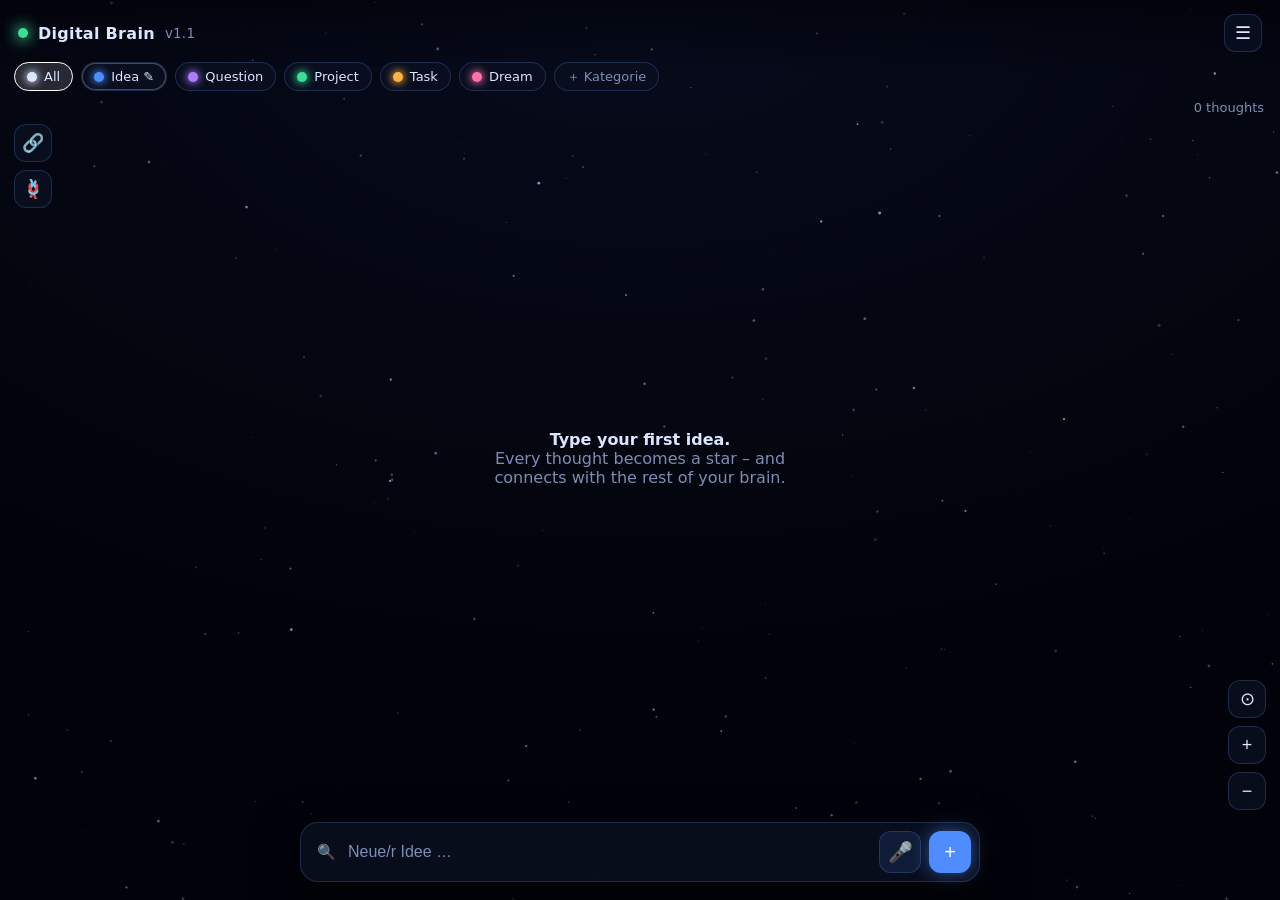
==== index.html @ dd31cd7d "Rescue thoughts saved under digital-brain-v2 if newer; bump SW cache v23" ====
<!doctype html>
<html lang="de">
<head>
  <meta charset="utf-8">
  <meta name="viewport" content="width=device-width, initial-scale=1, maximum-scale=1, user-scalable=no">
  <title>Digitales Gehirn · v1.1</title>
  <meta name="description" content="Dein digitales Gehirn: Jede Idee wird ein leuchtender Knotenpunkt im Sternennetz. Alle Gedanken sind miteinander verbunden.">
  <meta name="theme-color" content="#02030a">
  <link rel="manifest" href="manifest.json">
  <link rel="apple-touch-icon" href="apple-touch-icon.png">
  <link rel="icon" type="image/png" href="icon-192.png">
  <meta name="apple-mobile-web-app-capable" content="yes">
  <meta name="mobile-web-app-capable" content="yes">
  <meta name="apple-mobile-web-app-status-bar-style" content="black-translucent">
  <meta name="apple-mobile-web-app-title" content="Gehirn">
  <style>
    :root{
      --bg-0:#02030a;
      --bg-1:#070b1c;
      --star:#bcd4ff;
      --node:#8fb8ff;
      --node-core:#ffffff;
      --edge:rgba(120,170,255,.22);
      --accent:#4f8cff;
      --panel:rgba(10,16,34,.82);
      --panel-line:rgba(120,170,255,.20);
      --text:#dce6ff;
      --muted:#7f8db3;
    }
    *{box-sizing:border-box;-webkit-tap-highlight-color:transparent;}
    html,body{height:100%;margin:0;overflow:hidden;}
    body{
      background:radial-gradient(140% 120% at 50% 0%, var(--bg-1) 0%, var(--bg-0) 60%);
      color:var(--text);
      font-family:"Inter",ui-sans-serif,system-ui,-apple-system,"Segoe UI",sans-serif;
      touch-action:none;
    }
    canvas{display:block;position:fixed;inset:0;width:100%;height:100%;}

    /* ---- Kopfzeile ---- */
    .topbar{
      position:fixed;top:0;left:0;right:0;z-index:5;
      display:flex;align-items:center;justify-content:space-between;
      padding:14px 18px;
      background:linear-gradient(180deg, rgba(2,3,10,.7), rgba(2,3,10,0));
      pointer-events:none;
    }
    .brand{display:flex;align-items:center;gap:10px;font-weight:600;letter-spacing:.3px;}
    .brand .dot{width:10px;height:10px;border-radius:50%;background:var(--accent);
      box-shadow:0 0 14px 3px rgba(79,140,255,.8);pointer-events:auto;cursor:default;
      transition:background .25s, box-shadow .25s;}
    .brand .dot.online{background:#3ddc97;box-shadow:0 0 14px 3px rgba(61,220,151,.75);}
    .brand .dot.offline{background:#ff5b50;box-shadow:0 0 14px 3px rgba(255,91,80,.75);}
    .brand .dot.update{background:#ffb340;box-shadow:0 0 14px 3px rgba(255,179,64,.85);
      cursor:pointer;animation:dotpulse 1.4s ease-in-out infinite;}
    @keyframes dotpulse{0%,100%{transform:scale(1);}50%{transform:scale(1.3);}}
    .brand small{color:var(--muted);font-weight:500;}
    .count{position:fixed;top:100px;right:16px;z-index:5;
      color:var(--muted);font-size:13px;pointer-events:none;text-align:right;}
    .menubtn{pointer-events:auto;width:38px;height:38px;border-radius:11px;
      border:1px solid var(--panel-line);background:var(--panel);color:var(--text);
      font-size:18px;cursor:pointer;display:grid;place-items:center;backdrop-filter:blur(14px);
      transition:background .15s, transform .1s;}
    .menubtn:hover{background:rgba(79,140,255,.2);}
    .menubtn:active{transform:scale(.94);}
    .menu{position:fixed;top:58px;right:14px;z-index:9;min-width:200px;padding:6px;
      background:var(--panel);backdrop-filter:blur(16px);
      border:1px solid var(--panel-line);border-radius:14px;box-shadow:0 18px 50px rgba(0,0,0,.5);
      display:flex;flex-direction:column;gap:2px;
      opacity:0;transform:translateY(-6px) scale(.97);pointer-events:none;
      transition:opacity .15s, transform .15s;}
    .menu.open{opacity:1;transform:none;pointer-events:auto;}
    .menu-item{display:flex;align-items:center;gap:10px;width:100%;
      background:transparent;border:0;color:var(--text);font-family:inherit;font-size:14px;
      text-align:left;padding:11px 12px;border-radius:10px;cursor:pointer;}
    .menu-item:hover{background:rgba(255,255,255,.08);}
    .menu-item .mi-ic{font-size:16px;width:20px;text-align:center;flex:none;}
    .menu-sep{height:1px;background:var(--panel-line);margin:4px 6px;}
    .authintro{color:var(--muted);font-size:13px;line-height:1.5;margin:0 0 14px;}
    .authemail{color:var(--text);font-size:15px;font-weight:600;word-break:break-all;margin:0 0 10px;}
    .authnote{color:var(--muted);font-size:13px;line-height:1.5;}
    .langlist{display:flex;flex-direction:column;gap:8px;margin:0 0 14px;}
    .lang-opt{text-align:left;font-size:15px;}
    .lang-opt.active{border-color:var(--accent);color:#fff;background:rgba(79,140,255,.16);}

    /* ---- Untere Eingabeleiste (wie in der Skizze) ---- */
    .dock{
      position:fixed;left:50%;bottom:max(18px, env(safe-area-inset-bottom));
      transform:translateX(-50%);z-index:6;width:min(680px,calc(100% - 28px));
      display:flex;align-items:center;gap:8px;
      background:var(--panel);backdrop-filter:blur(14px);
      border:1px solid var(--panel-line);border-radius:18px;
      padding:8px 8px 8px 14px;box-shadow:0 18px 50px rgba(0,0,0,.5);
    }
    .dock input{
      flex:1;background:transparent;border:0;outline:0;color:var(--text);
      font-size:16px;padding:10px 4px;min-width:0;
    }
    .dock input::placeholder{color:var(--muted);}
    .iconbtn{
      flex:none;width:42px;height:42px;border-radius:12px;border:1px solid var(--panel-line);
      background:rgba(79,140,255,.12);color:var(--text);font-size:20px;cursor:pointer;
      display:grid;place-items:center;transition:background .15s, transform .1s;
    }
    .iconbtn:hover{background:rgba(79,140,255,.25);}
    .iconbtn:active{transform:scale(.94);}
    .iconbtn.add{background:var(--accent);color:#fff;box-shadow:0 0 18px rgba(79,140,255,.55);border-color:transparent;}

    /* ---- Detail-Karte beim Antippen eines Knotens ---- */
    .card{
      position:fixed;left:50%;top:50%;transform:translate(-50%,-50%) scale(.96);
      z-index:8;width:min(420px,calc(100% - 32px));
      background:var(--panel);backdrop-filter:blur(16px);
      border:1px solid var(--panel-line);border-radius:18px;padding:18px;
      box-shadow:0 24px 70px rgba(0,0,0,.6);
      opacity:0;pointer-events:none;transition:opacity .18s, transform .18s;
    }
    .card.open{opacity:1;pointer-events:auto;transform:translate(-50%,-50%) scale(1);}
    .card h2{margin:0 0 6px;font-size:18px;line-height:1.35;word-break:break-word;}
    .card .meta{color:var(--muted);font-size:12px;margin-bottom:14px;}
    .card .row{display:flex;gap:8px;justify-content:flex-end;flex-wrap:wrap;}
    .btn{border:1px solid var(--panel-line);background:rgba(255,255,255,.04);color:var(--text);
      padding:9px 14px;border-radius:11px;cursor:pointer;font-size:14px;}
    .btn:hover{background:rgba(255,255,255,.09);}
    .btn.primary{background:var(--accent);border-color:transparent;color:#fff;
      box-shadow:0 0 16px rgba(79,140,255,.45);}
    .btn.primary:hover{background:#3f7bf0;}
    .btn.danger{color:#ffb4ab;border-color:rgba(255,120,110,.35);background:rgba(255,80,70,.08);}
    .btn.danger:hover{background:rgba(255,80,70,.18);}

    /* ---- Hilfe / leerer Zustand ---- */
    .hint{
      position:fixed;left:50%;top:46%;transform:translateX(-50%);z-index:4;
      text-align:center;color:var(--muted);max-width:300px;pointer-events:none;
      transition:opacity .4s;
    }
    .hint b{color:var(--text);font-weight:600;}
    .hint.hide{opacity:0;}

    /* ---- Werkzeuge rechts ---- */
    /* Kette/Knoten: oben links, unter der Gedanken-Anzahl */
    .lefttools{position:fixed;left:14px;top:124px;z-index:6;
      display:flex;flex-direction:column;gap:8px;}
    .lefttools .iconbtn{width:38px;height:38px;font-size:18px;background:var(--panel);}
    /* Zoom-/Zentrieren-Stapel: ganz rechts, direkt über dem Eingabefeld */
    .zoomtools{position:fixed;right:14px;z-index:6;
      bottom:calc(max(18px, env(safe-area-inset-bottom)) + 72px);
      display:flex;flex-direction:column;gap:8px;}
    .zoomtools .iconbtn{width:38px;height:38px;font-size:18px;background:var(--panel);}

    /* ---- Kategorie-Leiste ---- */
    .cats{
      position:fixed;top:56px;left:0;right:0;z-index:5;
      display:flex;gap:8px;align-items:center;
      padding:6px 14px;overflow-x:auto;scrollbar-width:none;-webkit-overflow-scrolling:touch;
    }
    .cats::-webkit-scrollbar{display:none;}
    .chip{
      flex:none;display:inline-flex;align-items:center;gap:7px;
      padding:7px 12px;border-radius:999px;cursor:pointer;font-size:13px;line-height:1;
      background:var(--panel);border:1px solid var(--panel-line);color:var(--text);
      backdrop-filter:blur(10px);white-space:nowrap;
      transition:border-color .15s, background .15s, transform .1s;
    }
    .chip:active{transform:scale(.95);}
    .chip .cdot{width:10px;height:10px;border-radius:50%;box-shadow:0 0 8px 1px currentColor;}
    .chip.sel{border-color:#fff;background:rgba(255,255,255,.14);}
    .chip.active-add{box-shadow:inset 0 0 0 1px rgba(255,255,255,.25);}
    .chip.add{color:var(--muted);}

    /* Detailkarte: Titel, Kategorie, Notiz */
    .card{max-height:calc(100vh - 120px);overflow-y:auto;}
    .card .titleInput{width:100%;background:transparent;border:0;outline:0;color:#fff;
      font-size:18px;font-weight:600;line-height:1.35;margin:0 0 6px;font-family:inherit;
      border-bottom:1px solid transparent;transition:border-color .15s;}
    .card .titleInput:focus{border-bottom-color:rgba(120,170,255,.45);}
    .card .label{color:var(--muted);font-size:12px;margin:0 0 6px;}
    .card .cats-edit{display:flex;flex-wrap:wrap;gap:6px;margin:0 0 16px;}
    .card .cats-edit .chip{padding:5px 10px;font-size:12px;}
    .card .note{width:100%;min-height:96px;resize:vertical;background:rgba(255,255,255,.04);
      border:1px solid var(--panel-line);border-radius:11px;color:var(--text);
      font-family:inherit;font-size:14px;line-height:1.5;padding:10px 12px;margin:0 0 16px;outline:none;}
    .card .conns-edit{display:flex;flex-wrap:wrap;gap:6px;margin:0 0 16px;}
    .card .conns-edit .chip{padding:5px 10px;font-size:12px;max-width:100%;overflow:hidden;text-overflow:ellipsis;}
    .card .conns-edit .chip .ctag{color:var(--muted);font-size:10px;text-transform:uppercase;letter-spacing:.04em;}
    .card .conns-edit .conn-none{color:var(--muted);font-size:12px;}
    .card .note:focus{border-color:rgba(120,170,255,.5);}

    /* ---- Suche im Dock unten (eine Leiste: Suchen UND Hinzufügen) ---- */
    .dock .searchicon{font-size:15px;opacity:.7;flex:none;padding-left:2px;}
    .dock .matchinfo{color:var(--muted);font-size:12px;white-space:nowrap;flex:none;
      padding:0 2px;cursor:pointer;}
    .dock #searchClose{width:36px;height:36px;font-size:15px;
      background:transparent;border-color:transparent;}
    .dock #searchClose:hover{background:rgba(255,255,255,.08);}
    .dock.empty #searchClose, .dock.empty .matchinfo{display:none;}

    /* ---- Cloud-Sync-Fenster ---- */
    .card h2{margin:0 0 12px;font-size:18px;}
    .field{width:100%;background:rgba(255,255,255,.04);border:1px solid var(--panel-line);
      border-radius:11px;color:var(--text);font-family:inherit;font-size:14px;
      padding:10px 12px;margin:0 0 12px;outline:none;}
    .field:focus{border-color:rgba(120,170,255,.5);}
    .check{display:flex;align-items:center;gap:8px;font-size:14px;color:var(--text);margin:2px 0 14px;cursor:pointer;}
    .check input{width:18px;height:18px;}
    .syncstatus{color:var(--muted);font-size:12px;min-height:16px;margin:0 0 12px;}
    .help{color:var(--muted);font-size:12px;margin-top:10px;}
    .help summary{cursor:pointer;color:var(--text);}
    .help code{background:rgba(255,255,255,.06);padding:1px 5px;border-radius:5px;}
    .help pre{white-space:pre-wrap;background:rgba(0,0,0,.4);padding:10px;border-radius:8px;
      overflow:auto;color:#cfe0ff;font-size:11.5px;line-height:1.45;}
    .syncBtn-on{box-shadow:inset 0 0 0 1px rgba(61,220,151,.6) !important;color:#9bffd0 !important;}
    .iconbtn.on{box-shadow:inset 0 0 0 1px rgba(61,220,151,.7);color:#9bffd0;background:rgba(61,220,151,.12);}

    /* ---- Brücken-Modus Hinweis ---- */
    .linkhint{position:fixed;top:64px;left:50%;transform:translateX(-50%);
      background:rgba(20,30,50,.9);border:1px solid rgba(61,220,151,.5);
      color:#d6ffe9;font-size:13px;padding:8px 14px;border-radius:999px;
      backdrop-filter:blur(8px);pointer-events:none;opacity:0;transition:opacity .2s;
      z-index:40;max-width:90vw;text-align:center;}
    .linkhint.show{opacity:1;}

    /* ---- Diktieren (Mikrofon) ---- */
    .iconbtn.listening, .micmini.listening{
      background:rgba(255,80,70,.9);color:#fff;border-color:transparent;
      animation:micpulse 1.1s ease-in-out infinite;
    }
    @keyframes micpulse{
      0%,100%{box-shadow:0 0 0 0 rgba(255,80,70,.55);}
      50%{box-shadow:0 0 0 7px rgba(255,80,70,0);}
    }
    .labelrow{display:flex;align-items:center;gap:8px;}
    .micmini{border:1px solid var(--panel-line);background:rgba(255,255,255,.04);
      color:var(--text);width:26px;height:26px;border-radius:8px;cursor:pointer;
      font-size:13px;display:grid;place-items:center;line-height:1;}
    .micmini:hover{background:rgba(255,255,255,.1);}
    .micmini:active{transform:scale(.92);}

    /* ---- Mini-KI Vorschlagsleiste ---- */
    .suggest{
      position:fixed;left:50%;bottom:calc(max(18px, env(safe-area-inset-bottom)) + 70px);
      transform:translateX(-50%);z-index:7;width:min(680px,calc(100% - 28px));
      background:var(--panel);backdrop-filter:blur(14px);
      border:1px solid var(--panel-line);border-radius:16px;
      padding:12px 14px;box-shadow:0 18px 50px rgba(0,0,0,.5);
      display:none;
    }
    .suggest.open{display:block;}
    .suggest-q{color:var(--text);font-size:14px;font-weight:600;margin-bottom:6px;
      word-break:break-word;}
    .suggest-q::before{content:"„";}.suggest-q::after{content:"\201C";}
    .suggest-label{color:var(--muted);font-size:11.5px;margin-bottom:10px;}
    .suggest-row{display:flex;flex-wrap:wrap;gap:7px;}
    .suggest-row .chip{cursor:pointer;}
    .suggest-row .chip.primary{border-color:#fff;background:rgba(255,255,255,.16);font-weight:600;}
    .suggest-row .chip.newcat{border-color:rgba(61,220,151,.6);color:#bfffe0;
      background:rgba(61,220,151,.12);}
    .suggest-row .chip.maybe{border-color:rgba(255,179,64,.7);color:#ffd9a0;
      background:rgba(255,179,64,.14);font-weight:600;}
    .suggest-row .chip.cancel{color:var(--muted);}
  </style>
</head>
<body>
  <canvas id="sky"></canvas>

  <div class="topbar">
    <div class="brand"><span class="dot online" id="statusDot" title="Live – aktuell"></span><span data-i18n="brand_name">Digitales Gehirn</span> <small>v1.1</small></div>
    <button class="menubtn" id="menuBtn" data-i18n-title="title_menu" title="Menü" aria-label="Menü">☰</button>
  </div>

  <div class="menu" id="menu">
    <button class="menu-item" id="accountBtn"><span class="mi-ic">👤</span> <span id="accountLabel">Anmelden</span></button>
    <div class="menu-sep"></div>
    <button class="menu-item" id="exportBtn"><span class="mi-ic">⬇</span> <span data-i18n="menu_backup_save">Sichern (Backup)</span></button>
    <button class="menu-item" id="importBtn"><span class="mi-ic">⬆</span> <span data-i18n="menu_backup_load">Backup laden</span></button>
    <div class="menu-sep"></div>
    <button class="menu-item" id="languageBtn"><span class="mi-ic">🌐</span> <span data-i18n="menu_language">Sprache</span></button>
    <button class="menu-item" id="supportBtn"><span class="mi-ic">✉️</span> <span data-i18n="menu_support">Support</span></button>
  </div>

  <div class="cats" id="cats"></div>

  <div class="count" id="count">0 Gedanken</div>

  <div class="hint" id="hint">
    <p data-i18n-html="hint_html"><b>Tippe deine erste Idee ein.</b><br>
    Jeder Gedanke wird ein Stern – und verbindet sich mit dem Rest deines Gehirns.</p>
  </div>

  <div class="linkhint" id="linkHint"></div>

  <div class="lefttools">
    <button class="iconbtn" id="relinkBtn" data-i18n-title="title_relink" title="Verbindungen neu nach Thema ordnen">🔗</button>
    <button class="iconbtn" id="linkBtn" data-i18n-title="title_bridge" title="Brücke zwischen zwei Themen ziehen">🪢</button>
  </div>
  <input type="file" id="importFile" accept="application/json,.json" style="display:none">

  <div class="suggest" id="suggestBar">
    <div class="suggest-q" id="suggestText"></div>
    <div class="suggest-label" id="suggestLabel" data-i18n="suggest_default">Mini-KI schlägt vor – tippe zum Bestätigen:</div>
    <div class="suggest-row" id="suggestChips"></div>
  </div>

  <div class="zoomtools">
    <button class="iconbtn" id="recenter" data-i18n-title="title_recenter" title="Zentrieren">⊙</button>
    <button class="iconbtn" id="zoomIn"  data-i18n-title="title_zoomin" title="Heranzoomen">+</button>
    <button class="iconbtn" id="zoomOut" data-i18n-title="title_zoomout" title="Herauszoomen">−</button>
  </div>

  <div class="dock empty" id="dock">
    <span class="searchicon">🔍</span>
    <input id="ideaInput" type="text" data-i18n-ph="ph_search" placeholder="Suchen oder neuen Gedanken eingeben …" autocomplete="off" enterkeyhint="done">
    <span class="matchinfo" id="matchInfo" data-i18n-title="title_next_match" title="Zum nächsten Treffer"></span>
    <button class="iconbtn" id="searchClose" data-i18n-title="title_clear" title="Leeren">✕</button>
    <button class="iconbtn" id="micBtn" data-i18n-title="title_mic" title="Diktieren (sprechen statt tippen)">🎤</button>
    <button class="iconbtn add" id="addBtn" data-i18n-title="title_add" title="Hinzufügen (Enter)">+</button>
  </div>

  <div class="card" id="card">
    <input id="cardTitle" class="titleInput" data-i18n-ph="ph_thought" data-i18n-aria="aria_thought_title" placeholder="Gedanke" aria-label="Titel des Gedankens">
    <div class="meta" id="cardMeta"></div>
    <p class="label" data-i18n="label_category">Kategorie:</p>
    <div class="cats-edit" id="cardCats"></div>
    <p class="label labelrow"><span data-i18n="label_note">Notiz:</span> <button class="micmini" id="noteMic" data-i18n-title="title_note_mic" title="Notiz diktieren">🎤</button></p>
    <textarea id="cardNote" class="note" data-i18n-ph="ph_note" placeholder="Details, Verknüpfungen, Links … (wird automatisch gespeichert)"></textarea>
    <p class="label" id="cardConnLabel" data-i18n="label_connections">Verbunden mit:</p>
    <div class="conns-edit" id="cardConns"></div>
    <div class="row">
      <button class="btn danger" id="delBtn" data-i18n="btn_delete">Löschen</button>
      <button class="btn" id="closeBtn" data-i18n="btn_close">Schließen</button>
    </div>
  </div>

  <div class="card" id="syncSheet">
    <h2>☁ Cloud-Sync</h2>
    <p class="label">Supabase Projekt-URL</p>
    <input id="syncUrl" class="field" placeholder="https://xxxx.supabase.co" autocomplete="off" autocapitalize="off" spellcheck="false">
    <p class="label">anon public Key</p>
    <input id="syncKey" class="field" placeholder="eyJhbGci…" autocomplete="off" autocapitalize="off" spellcheck="false">
    <p class="label">Gehirn-Schlüssel (geheim, frei wählbar – auf allen Geräten gleich)</p>
    <input id="syncBrain" class="field" placeholder="z. B. mein-geheimes-gehirn-7421" autocomplete="off" autocapitalize="off" spellcheck="false">
    <label class="check"><input type="checkbox" id="syncAuto"> Automatisch synchronisieren</label>
    <div class="syncstatus" id="syncStatus"></div>
    <div class="row">
      <button class="btn" id="syncPull">↓ Laden</button>
      <button class="btn" id="syncPush">↑ Hochladen</button>
      <button class="btn" id="syncSave">Speichern</button>
      <button class="btn" id="syncClose">Schließen</button>
    </div>
    <details class="help">
      <summary>Einrichtung (einmalig) &amp; Datenschutz</summary>
      <p>1. Kostenloses Projekt auf <code>supabase.com</code> anlegen.<br>
      2. Links im <b>SQL Editor</b> diesen Code ausführen:</p>
      <pre>create table if not exists brains (
  id text primary key,
  data jsonb,
  updated_at timestamptz default now()
);
alter table brains enable row level security;
create policy "zugriff per schluessel"
  on brains for all using (true) with check (true);</pre>
      <p>3. Unter <b>Project Settings → API</b> die <b>Project URL</b> und den <b>anon public</b> Key kopieren und oben einfügen.<br>
      4. Einen geheimen <b>Gehirn-Schlüssel</b> wählen und auf jedem Gerät identisch eintragen.</p>
      <p><b>Datenschutz:</b> Dein Gehirn ist durch den geheimen Schlüssel geschützt. Wer URL, Key und Schlüssel kennt, kann die Daten lesen. Für rein persönliche Nutzung mit einem schwer zu erratenden Schlüssel ist das in Ordnung; ein echter Login pro Person wäre ein späterer Ausbau.</p>
    </details>
  </div>

  <div class="card" id="loginSheet">
    <h2 data-i18n="login_title">👤 Konto</h2>

    <div id="authForm">
      <p class="authintro" data-i18n="auth_intro">Melde dich an, damit deine Gedanken sicher in deinem eigenen Konto gespeichert werden – auch auf anderen Geräten.</p>
      <p class="label" data-i18n="label_email">E-Mail</p>
      <input id="authEmail" class="field" type="email" inputmode="email" data-i18n-ph="ph_email" placeholder="du@beispiel.de" autocomplete="email" autocapitalize="off" spellcheck="false">
      <p class="label" data-i18n="label_password">Passwort</p>
      <input id="authPass" class="field" type="password" data-i18n-ph="ph_password" placeholder="mindestens 6 Zeichen" autocomplete="current-password">
      <div class="syncstatus" id="authStatus"></div>
      <div class="row">
        <button class="btn primary" id="authLoginBtn" data-i18n="btn_login">Anmelden</button>
        <button class="btn" id="authSignupBtn" data-i18n="btn_register">Registrieren</button>
        <button class="btn" id="authCloseBtn" data-i18n="btn_close">Schließen</button>
      </div>
    </div>

    <div id="accountInfo" style="display:none">
      <p class="label" data-i18n="label_logged_as">Angemeldet als</p>
      <div class="authemail" id="accountEmail">—</div>
      <div class="syncstatus" id="accountStatus"></div>
      <div class="row">
        <button class="btn danger" id="authLogoutBtn" data-i18n="btn_logout">Abmelden</button>
        <button class="btn" id="accountCloseBtn" data-i18n="btn_close">Schließen</button>
      </div>
    </div>

    <div id="authNotConfigured" class="authnote" data-i18n="auth_not_configured" style="display:none">
      Der Login ist noch nicht eingerichtet. Sobald der Supabase-Zugang hinterlegt ist, kannst du dich hier registrieren und anmelden.
    </div>
  </div>

  <div class="card" id="languageSheet">
    <h2 data-i18n="language_title">🌐 Sprache</h2>
    <div class="langlist">
      <button class="btn lang-opt" data-lang="de">🇩🇪 Deutsch</button>
      <button class="btn lang-opt" data-lang="en">🇬🇧 English</button>
      <button class="btn lang-opt" data-lang="es">🇪🇸 Español</button>
      <button class="btn lang-opt" data-lang="fr">🇫🇷 Français</button>
    </div>
    <div class="row">
      <button class="btn" id="languageCloseBtn" data-i18n="btn_close">Schließen</button>
    </div>
  </div>

<script>
(() => {
  "use strict";
  const canvas = document.getElementById('sky');
  const ctx = canvas.getContext('2d');
  const STORE_KEY = 'digital-brain-v1';

  // ====== Supabase-Zugang für das Login (HIER EINTRAGEN) ======
  // Projekt-URL und anon-public-Key aus deinem Supabase-Projekt.
  // Der anon-Key ist öffentlich/unbedenklich und darf im Code stehen.
  const SUPABASE_URL  = 'https://znrudjvezprtflbwxcif.supabase.co';
  const SUPABASE_ANON = 'eyJhbGciOiJIUzI1NiIsInR5cCI6IkpXVCJ9.eyJpc3MiOiJzdXBhYmFzZSIsInJlZiI6InpucnVkanZlenBydGZsYnd4Y2lmIiwicm9sZSI6ImFub24iLCJpYXQiOjE3ODA0MjM3MTYsImV4cCI6MjA5NTk5OTcxNn0.DiPskuv4NK6-2MsP6mC0_ngilABB_pUaNKqIaLqbDwY';

  // ========================= Mehrsprachigkeit (i18n) =========================
  const LANGS=['de','en','es','fr'];
  const LANG_KEY='digital-brain-lang';
  let lang='de';
  try{
    const saved=localStorage.getItem(LANG_KEY);
    if(saved && LANGS.includes(saved)) lang=saved;
    else { const b=(navigator.language||'de').slice(0,2).toLowerCase(); if(LANGS.includes(b)) lang=b; }
  }catch(e){}

  const I18N={
   de:{
    brand_name:'Digitales Gehirn', title_menu:'Menü',
    status_live:'Live – aktuell', status_offline:'Offline – läuft weiter, alles wird lokal gespeichert', status_update:'Neue Version – wird automatisch neu geladen …',
    menu_login:'Anmelden', menu_backup_save:'Sichern (Backup)', menu_backup_load:'Backup laden', menu_language:'Sprache', menu_support:'Support',
    count_one:'{n} Gedanke', count_many:'{n} Gedanken',
    hint_html:'<b>Tippe deine erste Idee ein.</b><br>Jeder Gedanke wird ein Stern – und verbindet sich mit dem Rest deines Gehirns.',
    ph_search:'Suchen oder neuen Gedanken eingeben …', title_next_match:'Zum nächsten Treffer', title_clear:'Leeren', title_mic:'Diktieren (sprechen statt tippen)', title_add:'Hinzufügen (Enter)', match_hits:'{n} Treffer',
    title_recenter:'Zentrieren', title_zoomin:'Heranzoomen', title_zoomout:'Herauszoomen', title_relink:'Verbindungen neu nach Thema ordnen', title_bridge:'Brücke zwischen zwei Themen ziehen',
    cat_all:'Alle', title_new_category:'Neue Kategorie anlegen', cat_chip_title:'Tippen: nur „{name}“ zeigen · neue Ideen werden „{name}“',
    cat_idee:'Idee', cat_frage:'Frage', cat_projekt:'Projekt', cat_aufgabe:'Aufgabe', cat_traum:'Traum',
    ph_thought:'Gedanke', aria_thought_title:'Titel des Gedankens', label_category:'Kategorie:', label_note:'Notiz:', title_note_mic:'Notiz diktieren', ph_note:'Details, Verknüpfungen, Links … (wird automatisch gespeichert)', btn_delete:'Löschen', btn_close:'Schließen',
    meta_category:'Kategorie', meta_captured:'erfasst am', meta_connections_one:'{n} Verbindung', meta_connections_many:'{n} Verbindungen', meta_note:'📝 Notiz',
    label_connections:'Verbunden mit:', conn_none:'Noch mit keinem anderen Gedanken verbunden.', conn_bridge_tag:'Brücke',
    login_title:'👤 Konto', auth_intro:'Melde dich an, damit deine Gedanken sicher in deinem eigenen Konto gespeichert werden – auch auf anderen Geräten.', label_email:'E-Mail', label_password:'Passwort', ph_email:'du@beispiel.de', ph_password:'mindestens 6 Zeichen', btn_login:'Anmelden', btn_register:'Registrieren', label_logged_as:'Angemeldet als', btn_logout:'Abmelden',
    auth_not_configured:'Der Login ist noch nicht eingerichtet. Sobald der Supabase-Zugang hinterlegt ist, kannst du dich hier registrieren und anmelden.',
    auth_need_both:'Bitte E-Mail und Passwort eingeben.', auth_signing_in:'Anmelden …', auth_failed:'Anmeldung fehlgeschlagen.', auth_need_valid:'E-Mail und Passwort (mind. 6 Zeichen) eingeben.', auth_creating:'Konto wird erstellt …', auth_register_failed:'Registrierung fehlgeschlagen.', auth_confirm_email:'Fast geschafft! Bitte bestätige die E-Mail in deinem Postfach und melde dich danach an.', auth_network:'Netzwerkfehler – bist du online?', auth_logged_out:'Abgemeldet.', account_autosaved:'Deine Gedanken werden automatisch gesichert.', account_logged_in_ok:'Angemeldet ✓ – Gedanken werden automatisch gesichert.',
    suggest_default:'Mini-KI schlägt vor – tippe zum Bestätigen:', suggest_new:'Kein passendes Thema gefunden – neues anlegen oder selbst wählen:', suggest_unsure:'Mini-KI ist unsicher – bitte selbst wählen:', suggest_newtheme:'✨ Neues Thema „{name}“', suggest_newtheme_manual:'✨ Neues Thema …', suggest_cancel:'✕ Abbrechen', prompt_new_theme:'Name des neuen Themas:', prompt_new_category:'Name der neuen Kategorie:',
    link_mode_start:'Brücken-Modus: zwei Sterne nacheinander antippen.', link_mode_first:'Brücken-Modus: ersten Stern antippen.', link_first_selected:'Erster Stern gewählt – jetzt den zweiten antippen.', link_cleared:'Auswahl aufgehoben. Ersten Stern antippen.', link_created:'Brücke erstellt ✓ – nächste? Stern antippen oder 🪢 zum Beenden.',
    confirm_import:'Aktuelles Gehirn durch das Backup ersetzen? Die jetzigen {n} Gedanken werden überschrieben.', alert_import_done:'Backup geladen: {n} Gedanken wiederhergestellt.', alert_import_fail:'Diese Datei konnte nicht gelesen werden. Bitte eine vorher exportierte .json-Datei wählen.', confirm_relink:'Alle Verbindungen neu nach Thema ordnen? Gedanken bleiben erhalten, nur die Fäden werden innerhalb gleicher Themen neu gezogen.',
    alert_no_speech:'Dein Browser unterstützt leider keine Spracherkennung. Am besten klappt es in Google Chrome (Android oder Desktop).', alert_mic_blocked:'Der Mikrofon-Zugriff wurde blockiert. Bitte erlaube ihn in den Browser-Einstellungen und versuche es erneut.',
    language_title:'🌐 Sprache', support_subject:'Support – Digitales Gehirn', support_body:'Hallo,\n\nich brauche Hilfe mit folgender Sache:\n\n'
   },
   en:{
    brand_name:'Digital Brain', title_menu:'Menu',
    status_live:'Live – up to date', status_offline:'Offline – still running, everything is saved locally', status_update:'New version – reloading automatically …',
    menu_login:'Sign in', menu_backup_save:'Save (backup)', menu_backup_load:'Load backup', menu_language:'Language', menu_support:'Support',
    count_one:'{n} thought', count_many:'{n} thoughts',
    hint_html:'<b>Type your first idea.</b><br>Every thought becomes a star – and connects with the rest of your brain.',
    ph_search:'Search or enter a new thought …', title_next_match:'Next match', title_clear:'Clear', title_mic:'Dictate (speak instead of type)', title_add:'Add (Enter)', match_hits:'{n} hits',
    title_recenter:'Recenter', title_zoomin:'Zoom in', title_zoomout:'Zoom out', title_relink:'Reorganize connections by topic', title_bridge:'Draw a bridge between two topics',
    cat_all:'All', title_new_category:'Create new category', cat_chip_title:'Tap: show only "{name}" · new ideas become "{name}"',
    cat_idee:'Idea', cat_frage:'Question', cat_projekt:'Project', cat_aufgabe:'Task', cat_traum:'Dream',
    ph_thought:'Thought', aria_thought_title:'Thought title', label_category:'Category:', label_note:'Note:', title_note_mic:'Dictate note', ph_note:'Details, links, references … (saved automatically)', btn_delete:'Delete', btn_close:'Close',
    meta_category:'Category', meta_captured:'created on', meta_connections_one:'{n} connection', meta_connections_many:'{n} connections', meta_note:'📝 Note',
    label_connections:'Connected with:', conn_none:'Not connected to any other thought yet.', conn_bridge_tag:'bridge',
    login_title:'👤 Account', auth_intro:'Sign in so your thoughts are safely stored in your own account – across devices, too.', label_email:'Email', label_password:'Password', ph_email:'you@example.com', ph_password:'at least 6 characters', btn_login:'Sign in', btn_register:'Sign up', label_logged_as:'Signed in as', btn_logout:'Sign out',
    auth_not_configured:'Login is not set up yet. Once the Supabase access is configured, you can register and sign in here.',
    auth_need_both:'Please enter email and password.', auth_signing_in:'Signing in …', auth_failed:'Sign-in failed.', auth_need_valid:'Enter an email and password (at least 6 characters).', auth_creating:'Creating account …', auth_register_failed:'Sign-up failed.', auth_confirm_email:'Almost done! Please confirm the email in your inbox and then sign in.', auth_network:'Network error – are you online?', auth_logged_out:'Signed out.', account_autosaved:'Your thoughts are saved automatically.', account_logged_in_ok:'Signed in ✓ – thoughts are saved automatically.',
    suggest_default:'Mini-AI suggests – tap to confirm:', suggest_new:'No matching topic found – create a new one or choose yourself:', suggest_unsure:'Mini-AI is unsure – please choose yourself:', suggest_newtheme:'✨ New topic "{name}"', suggest_newtheme_manual:'✨ New topic …', suggest_cancel:'✕ Cancel', prompt_new_theme:'Name of the new topic:', prompt_new_category:'Name of the new category:',
    link_mode_start:'Bridge mode: tap two stars one after another.', link_mode_first:'Bridge mode: tap the first star.', link_first_selected:'First star selected – now tap the second.', link_cleared:'Selection cleared. Tap the first star.', link_created:'Bridge created ✓ – next? Tap a star or 🪢 to finish.',
    confirm_import:'Replace the current brain with the backup? The current {n} thoughts will be overwritten.', alert_import_done:'Backup loaded: {n} thoughts restored.', alert_import_fail:'This file could not be read. Please choose a .json file you exported earlier.', confirm_relink:'Reorganize all connections by topic? Thoughts are kept, only the threads are redrawn within the same topics.',
    alert_no_speech:'Unfortunately your browser does not support speech recognition. It works best in Google Chrome (Android or desktop).', alert_mic_blocked:'Microphone access was blocked. Please allow it in your browser settings and try again.',
    language_title:'🌐 Language', support_subject:'Support – Digital Brain', support_body:'Hello,\n\nI need help with the following:\n\n'
   },
   es:{
    brand_name:'Cerebro Digital', title_menu:'Menú',
    status_live:'En línea – actualizado', status_offline:'Sin conexión – sigue funcionando, todo se guarda localmente', status_update:'Nueva versión – recargando automáticamente …',
    menu_login:'Iniciar sesión', menu_backup_save:'Guardar (copia)', menu_backup_load:'Cargar copia', menu_language:'Idioma', menu_support:'Soporte',
    count_one:'{n} pensamiento', count_many:'{n} pensamientos',
    hint_html:'<b>Escribe tu primera idea.</b><br>Cada pensamiento se convierte en una estrella y se conecta con el resto de tu cerebro.',
    ph_search:'Buscar o escribir un nuevo pensamiento …', title_next_match:'Siguiente resultado', title_clear:'Borrar', title_mic:'Dictar (hablar en vez de escribir)', title_add:'Añadir (Enter)', match_hits:'{n} resultados',
    title_recenter:'Centrar', title_zoomin:'Acercar', title_zoomout:'Alejar', title_relink:'Reorganizar conexiones por tema', title_bridge:'Trazar un puente entre dos temas',
    cat_all:'Todos', title_new_category:'Crear nueva categoría', cat_chip_title:'Tocar: mostrar solo "{name}" · las nuevas ideas serán "{name}"',
    cat_idee:'Idea', cat_frage:'Pregunta', cat_projekt:'Proyecto', cat_aufgabe:'Tarea', cat_traum:'Sueño',
    ph_thought:'Pensamiento', aria_thought_title:'Título del pensamiento', label_category:'Categoría:', label_note:'Nota:', title_note_mic:'Dictar nota', ph_note:'Detalles, enlaces, referencias … (se guarda automáticamente)', btn_delete:'Eliminar', btn_close:'Cerrar',
    meta_category:'Categoría', meta_captured:'creado el', meta_connections_one:'{n} conexión', meta_connections_many:'{n} conexiones', meta_note:'📝 Nota',
    label_connections:'Conectado con:', conn_none:'Aún sin conexión con otro pensamiento.', conn_bridge_tag:'puente',
    login_title:'👤 Cuenta', auth_intro:'Inicia sesión para que tus pensamientos se guarden de forma segura en tu propia cuenta, también en otros dispositivos.', label_email:'Correo electrónico', label_password:'Contraseña', ph_email:'tu@ejemplo.com', ph_password:'al menos 6 caracteres', btn_login:'Iniciar sesión', btn_register:'Registrarse', label_logged_as:'Sesión iniciada como', btn_logout:'Cerrar sesión',
    auth_not_configured:'El inicio de sesión aún no está configurado. Cuando se añada el acceso de Supabase, podrás registrarte e iniciar sesión aquí.',
    auth_need_both:'Introduce correo y contraseña.', auth_signing_in:'Iniciando sesión …', auth_failed:'Error al iniciar sesión.', auth_need_valid:'Introduce un correo y una contraseña (mín. 6 caracteres).', auth_creating:'Creando cuenta …', auth_register_failed:'Error en el registro.', auth_confirm_email:'¡Casi listo! Confirma el correo en tu bandeja de entrada y luego inicia sesión.', auth_network:'Error de red, ¿estás conectado?', auth_logged_out:'Sesión cerrada.', account_autosaved:'Tus pensamientos se guardan automáticamente.', account_logged_in_ok:'Sesión iniciada ✓ – los pensamientos se guardan automáticamente.',
    suggest_default:'La mini-IA sugiere – toca para confirmar:', suggest_new:'No se encontró un tema adecuado – crea uno nuevo o elige tú:', suggest_unsure:'La mini-IA no está segura – elige tú:', suggest_newtheme:'✨ Nuevo tema "{name}"', suggest_newtheme_manual:'✨ Nuevo tema …', suggest_cancel:'✕ Cancelar', prompt_new_theme:'Nombre del nuevo tema:', prompt_new_category:'Nombre de la nueva categoría:',
    link_mode_start:'Modo puente: toca dos estrellas una tras otra.', link_mode_first:'Modo puente: toca la primera estrella.', link_first_selected:'Primera estrella elegida – ahora toca la segunda.', link_cleared:'Selección anulada. Toca la primera estrella.', link_created:'Puente creado ✓ – ¿el siguiente? Toca una estrella o 🪢 para terminar.',
    confirm_import:'¿Reemplazar el cerebro actual con la copia? Los {n} pensamientos actuales se sobrescribirán.', alert_import_done:'Copia cargada: {n} pensamientos restaurados.', alert_import_fail:'No se pudo leer este archivo. Elige un archivo .json exportado anteriormente.', confirm_relink:'¿Reorganizar todas las conexiones por tema? Los pensamientos se mantienen, solo se vuelven a trazar los hilos dentro de los mismos temas.',
    alert_no_speech:'Lamentablemente tu navegador no admite el reconocimiento de voz. Funciona mejor en Google Chrome (Android o escritorio).', alert_mic_blocked:'Se bloqueó el acceso al micrófono. Permítelo en los ajustes del navegador e inténtalo de nuevo.',
    language_title:'🌐 Idioma', support_subject:'Soporte – Cerebro Digital', support_body:'Hola:\n\nNecesito ayuda con lo siguiente:\n\n'
   },
   fr:{
    brand_name:'Cerveau Numérique', title_menu:'Menu',
    status_live:'En ligne – à jour', status_offline:'Hors ligne – continue de fonctionner, tout est enregistré localement', status_update:'Nouvelle version – rechargement automatique …',
    menu_login:'Se connecter', menu_backup_save:'Sauvegarder', menu_backup_load:'Charger une sauvegarde', menu_language:'Langue', menu_support:'Support',
    count_one:'{n} pensée', count_many:'{n} pensées',
    hint_html:'<b>Saisis ta première idée.</b><br>Chaque pensée devient une étoile – et se connecte au reste de ton cerveau.',
    ph_search:'Rechercher ou saisir une nouvelle pensée …', title_next_match:'Résultat suivant', title_clear:'Effacer', title_mic:'Dicter (parler au lieu d’écrire)', title_add:'Ajouter (Entrée)', match_hits:'{n} résultats',
    title_recenter:'Recentrer', title_zoomin:'Zoomer', title_zoomout:'Dézoomer', title_relink:'Réorganiser les connexions par thème', title_bridge:'Tracer un pont entre deux thèmes',
    cat_all:'Tous', title_new_category:'Créer une nouvelle catégorie', cat_chip_title:'Toucher : afficher seulement « {name} » · les nouvelles idées deviennent « {name} »',
    cat_idee:'Idée', cat_frage:'Question', cat_projekt:'Projet', cat_aufgabe:'Tâche', cat_traum:'Rêve',
    ph_thought:'Pensée', aria_thought_title:'Titre de la pensée', label_category:'Catégorie :', label_note:'Note :', title_note_mic:'Dicter la note', ph_note:'Détails, liens, références … (enregistré automatiquement)', btn_delete:'Supprimer', btn_close:'Fermer',
    meta_category:'Catégorie', meta_captured:'créé le', meta_connections_one:'{n} connexion', meta_connections_many:'{n} connexions', meta_note:'📝 Note',
    label_connections:'Connecté à :', conn_none:'Pas encore connecté à une autre pensée.', conn_bridge_tag:'pont',
    login_title:'👤 Compte', auth_intro:'Connecte-toi pour que tes pensées soient enregistrées en sécurité dans ton propre compte – aussi sur d’autres appareils.', label_email:'E-mail', label_password:'Mot de passe', ph_email:'toi@exemple.com', ph_password:'au moins 6 caractères', btn_login:'Se connecter', btn_register:'S’inscrire', label_logged_as:'Connecté en tant que', btn_logout:'Se déconnecter',
    auth_not_configured:'La connexion n’est pas encore configurée. Une fois l’accès Supabase ajouté, tu pourras t’inscrire et te connecter ici.',
    auth_need_both:'Saisis l’e-mail et le mot de passe.', auth_signing_in:'Connexion …', auth_failed:'Échec de la connexion.', auth_need_valid:'Saisis un e-mail et un mot de passe (au moins 6 caractères).', auth_creating:'Création du compte …', auth_register_failed:'Échec de l’inscription.', auth_confirm_email:'Presque fini ! Confirme l’e-mail dans ta boîte de réception, puis connecte-toi.', auth_network:'Erreur réseau – es-tu en ligne ?', auth_logged_out:'Déconnecté.', account_autosaved:'Tes pensées sont enregistrées automatiquement.', account_logged_in_ok:'Connecté ✓ – les pensées sont enregistrées automatiquement.',
    suggest_default:'La mini-IA propose – touche pour confirmer :', suggest_new:'Aucun thème correspondant – crées-en un ou choisis toi-même :', suggest_unsure:'La mini-IA n’est pas sûre – choisis toi-même :', suggest_newtheme:'✨ Nouveau thème « {name} »', suggest_newtheme_manual:'✨ Nouveau thème …', suggest_cancel:'✕ Annuler', prompt_new_theme:'Nom du nouveau thème :', prompt_new_category:'Nom de la nouvelle catégorie :',
    link_mode_start:'Mode pont : touche deux étoiles l’une après l’autre.', link_mode_first:'Mode pont : touche la première étoile.', link_first_selected:'Première étoile choisie – touche maintenant la deuxième.', link_cleared:'Sélection annulée. Touche la première étoile.', link_created:'Pont créé ✓ – le suivant ? Touche une étoile ou 🪢 pour terminer.',
    confirm_import:'Remplacer le cerveau actuel par la sauvegarde ? Les {n} pensées actuelles seront écrasées.', alert_import_done:'Sauvegarde chargée : {n} pensées restaurées.', alert_import_fail:'Ce fichier n’a pas pu être lu. Choisis un fichier .json exporté précédemment.', confirm_relink:'Réorganiser toutes les connexions par thème ? Les pensées sont conservées, seuls les fils sont retracés au sein des mêmes thèmes.',
    alert_no_speech:'Malheureusement, ton navigateur ne prend pas en charge la reconnaissance vocale. Cela fonctionne mieux dans Google Chrome (Android ou ordinateur).', alert_mic_blocked:'L’accès au microphone a été bloqué. Autorise-le dans les paramètres du navigateur et réessaie.',
    language_title:'🌐 Langue', support_subject:'Support – Cerveau Numérique', support_body:'Bonjour,\n\nj’ai besoin d’aide concernant :\n\n'
   }
  };
  function t(k, vars){
    let s=(I18N[lang] && I18N[lang][k]); if(s===undefined) s=I18N.de[k]; if(s===undefined) s=k;
    if(vars){ for(const p in vars) s=s.split('{'+p+'}').join(vars[p]); }
    return s;
  }
  function localeOf(l){ return {de:'de-DE',en:'en-US',es:'es-ES',fr:'fr-FR'}[l]||'de-DE'; }
  const DEFAULT_CATS=['idee','frage','projekt','aufgabe','traum'];
  function catName(c){ return c && DEFAULT_CATS.includes(c.id) ? t('cat_'+c.id) : (c?c.name:''); }
  function applyStaticI18n(){
    document.documentElement.lang=lang;
    document.title=t('brand_name');
    document.querySelectorAll('[data-i18n]').forEach(el=>{ el.textContent=t(el.dataset.i18n); });
    document.querySelectorAll('[data-i18n-html]').forEach(el=>{ el.innerHTML=t(el.dataset.i18nHtml); });
    document.querySelectorAll('[data-i18n-ph]').forEach(el=>{ el.setAttribute('placeholder', t(el.dataset.i18nPh)); });
    document.querySelectorAll('[data-i18n-title]').forEach(el=>{ el.setAttribute('title', t(el.dataset.i18nTitle)); });
    document.querySelectorAll('[data-i18n-aria]').forEach(el=>{ el.setAttribute('aria-label', t(el.dataset.i18nAria)); });
  }
  function setLang(l){
    if(!LANGS.includes(l)) l='de';
    lang=l; try{ localStorage.setItem(LANG_KEY, l); }catch(e){}
    applyStaticI18n();
    updateCount(); renderCats(); renderCardCats(); setStatus(); updateAccountUI();
    if(rec){ try{ rec.lang=localeOf(lang); }catch(e){} }
  }

  // ---- Zustand ----
  let nodes = [];           // {id, text, x, y, vx, vy, t, cat}
  let edges = [];           // {a, b}
  let view = { x: 0, y: 0, scale: 1 };   // Kamera
  let stars = [];           // dekorativer Hintergrund
  let dpr = Math.min(window.devicePixelRatio || 1, 2);

  // ---- Kategorien & Farben ----
  const PALETTE = ['#4f8cff','#b07cff','#3ddc97','#ffb340','#ff6fae','#5ad1e6','#ffd84f','#ff7a59','#9bff6f','#c2a3ff'];
  let categories = [
    {id:'idee',    name:'Idee',    color:'#4f8cff'},
    {id:'frage',   name:'Frage',   color:'#b07cff'},
    {id:'projekt', name:'Projekt', color:'#3ddc97'},
    {id:'aufgabe', name:'Aufgabe', color:'#ffb340'},
    {id:'traum',   name:'Traum',   color:'#ff6fae'},
  ];
  let activeCat = 'idee';   // Kategorie für neue Knoten
  let focusCat  = null;     // Filter: nur diese Kategorie hervorheben
  let searchQuery = '';     // aktuelle Suchanfrage
  let dataUpdatedAt = 0;    // Zeitstempel des letzten Datenstands (für Cloud-Abgleich)
  let sync = { url:'', key:'', brain:'', auto:false };  // Supabase-Konfiguration
  let syncTimer = null;
  let auth = { token:'', refresh:'', email:'', userId:'', expiresAt:0 };  // Login-Sitzung
  let brainTimer = null;

  function catById(id){ return categories.find(c=>c.id===id) || categories[0]; }
  function nodeColor(n){ return catById(n.cat).color; }
  function findNode(id){ return nodes.find(n=>n.id===id); }
  function hexToRgba(hex, a){
    const h = hex.replace('#','');
    const r=parseInt(h.slice(0,2),16), g=parseInt(h.slice(2,4),16), b=parseInt(h.slice(4,6),16);
    return `rgba(${r},${g},${b},${a})`;
  }

  // ---- Speichern / Laden ----
  function serialize(){
    return {
      nodes: nodes.map(n => ({id:n.id, text:n.text, note:n.note||'', x:n.x, y:n.y, t:n.t, cat:n.cat})),
      edges, categories, activeCat, updatedAt: dataUpdatedAt
    };
  }
  function save(){
    dataUpdatedAt = Date.now();
    try{ localStorage.setItem(STORE_KEY, JSON.stringify(serialize())); }catch(e){}
    if(sync.auto) scheduleSync();
    if(loggedIn()) scheduleBrainPush();   // angemeldet: Stand automatisch ins Konto sichern
  }
  function load(){
    try{
      let raw = localStorage.getItem(STORE_KEY);
      // Rettung: eine zwischenzeitlich genutzte Version speicherte unter
      // 'digital-brain-v2'. Falls dort MEHR Gedanken liegen (z. B. neu erfasst),
      // diese übernehmen, damit nichts verloren geht. Sonst bleibt v1 erhalten.
      try{
        const rawV2 = localStorage.getItem('digital-brain-v2');
        if(rawV2){
          const v1count = raw ? ((JSON.parse(raw).nodes||[]).length) : -1;
          const v2count = (JSON.parse(rawV2).nodes||[]).length;
          if(v2count > v1count){ raw = rawV2; localStorage.setItem(STORE_KEY, rawV2); }
        }
      }catch(e){}
      if(!raw) return;
      const data = JSON.parse(raw);
      if(Array.isArray(data.categories) && data.categories.length) categories = data.categories;
      if(data.activeCat) activeCat = data.activeCat;
      nodes = (data.nodes||[]).map(n => ({...n, vx:0, vy:0, cat: n.cat || categories[0].id}));
      edges = data.edges||[];
      dataUpdatedAt = data.updatedAt || 0;
      if(!categories.some(c=>c.id===activeCat)) activeCat = categories[0].id;
    }catch(e){}
  }

  // ---- Hintergrund-Sterne ----
  function makeStars(){
    stars = [];
    const n = 220;
    for(let i=0;i<n;i++){
      stars.push({
        x: Math.random(), y: Math.random(),
        r: Math.random()*1.3 + 0.2,
        a: Math.random()*0.6 + 0.15,
        tw: Math.random()*Math.PI*2,
        depth: Math.random()*0.6 + 0.2   // Parallaxe
      });
    }
  }

  // ---- Idee hinzufügen ----
  let idCounter = Date.now();
  function addIdea(text, catId){
    text = (text||'').trim();
    if(!text) return;
    const cat = (catId && categories.some(c=>c.id===catId)) ? catId : activeCat;
    // Knoten möglichst nahe bei seinem eigenen Themen-Cluster platzieren
    const sameCat = nodes.filter(o => o.cat === cat);
    let bx, by;
    if(sameCat.length){
      // Schwerpunkt der gleichen Kategorie
      bx = sameCat.reduce((s,o)=>s+o.x,0)/sameCat.length;
      by = sameCat.reduce((s,o)=>s+o.y,0)/sameCat.length;
    }else{
      // Erster Gedanke eines Themas: nahe der Bildschirmmitte (Welt-Koordinaten)
      bx = (canvas.clientWidth/2  - view.x)/view.scale;
      by = (canvas.clientHeight/2 - view.y)/view.scale;
    }
    const ang = Math.random()*Math.PI*2;
    const rad = sameCat.length ? 60 + Math.random()*80 : 0;
    const node = {
      id: ++idCounter, text, cat,
      x: bx + Math.cos(ang)*rad,
      y: by + Math.sin(ang)*rad,
      vx: 0, vy: 0, t: Date.now()
    };

    // Nur mit den nächsten Knoten DESSELBEN Themas verbinden (feine Fäden).
    // So bildet jedes Thema sein eigenes Netz, ausgehend vom ersten Basis-Gedanken.
    if(sameCat.length){
      const dists = sameCat.map(o => ({o, d: (o.x-node.x)**2 + (o.y-node.y)**2}));
      dists.sort((a,b)=>a.d-b.d);
      const links = Math.min(3, dists.length);
      for(let i=0;i<links;i++){
        edges.push({ a: node.id, b: dists[i].o.id });
      }
    }
    nodes.push(node);
    document.getElementById('hint').classList.add('hide');
    updateCount();
    save();
  }

  function deleteNode(id){
    nodes = nodes.filter(n => n.id !== id);
    edges = edges.filter(e => e.a !== id && e.b !== id);
    updateCount();
    save();
  }

  function updateCount(){
    const c = document.getElementById('count');
    c.textContent = t(nodes.length===1 ? 'count_one' : 'count_many', {n:nodes.length});
  }

  // ---- Physik (kraftbasiertes Layout) ----
  function simulate(){
    const REP = 2600;     // Abstoßung zwischen Knoten
    const REP_CROSS = 3.4;// stärkere Abstoßung zwischen verschiedenen Themen
    const SPRING = 0.012; // Federkraft entlang der Fäden
    const REST = 130;     // Ruhelänge eines Fadens
    const CENTER = 0.0007;// sanfter Zug zur Mitte (hält alles auf dem Schirm)
    const CLUSTER = 0.006;// Zug zum eigenen Themen-Schwerpunkt (Cluster-Bildung)
    const DAMP = 0.86;

    // Mittelpunkt aller Knoten = Schwerpunkt
    let gx=0, gy=0;
    for(const n of nodes){ gx+=n.x; gy+=n.y; }
    gx/=(nodes.length||1); gy/=(nodes.length||1);

    // Schwerpunkt je Thema (Kategorie)
    const cc={};
    for(const n of nodes){ const c=cc[n.cat]||(cc[n.cat]={x:0,y:0,n:0}); c.x+=n.x; c.y+=n.y; c.n++; }
    for(const k in cc){ cc[k].x/=cc[k].n; cc[k].y/=cc[k].n; }

    for(let i=0;i<nodes.length;i++){
      const a = nodes[i];
      if(a===dragNode) continue;
      for(let j=i+1;j<nodes.length;j++){
        const b = nodes[j];
        let dx=a.x-b.x, dy=a.y-b.y;
        let d2=dx*dx+dy*dy || 0.01;
        const cross = a.cat!==b.cat;
        const range = cross ? 250000 : 90000; // verschiedene Themen wirken über größere Distanz
        if(d2 < range){
          let f = REP/d2;
          if(cross) f *= REP_CROSS;
          const d=Math.sqrt(d2);
          const fx=dx/d*f, fy=dy/d*f;
          a.vx+=fx; a.vy+=fy; b.vx-=fx; b.vy-=fy;
        }
      }
      // Zug zur Mitte
      a.vx += (gx - a.x)*CENTER;
      a.vy += (gy - a.y)*CENTER;
      // Zug zum eigenen Themen-Schwerpunkt → kompakte Themen-Inseln
      const c = cc[a.cat];
      if(c){ a.vx += (c.x - a.x)*CLUSTER; a.vy += (c.y - a.y)*CLUSTER; }
    }
    // Federn
    for(const e of edges){
      const a=nodeById(e.a), b=nodeById(e.b);
      if(!a||!b) continue;
      let dx=b.x-a.x, dy=b.y-a.y;
      let d=Math.sqrt(dx*dx+dy*dy)||0.01;
      const f=(d-REST)*SPRING;
      const fx=dx/d*f, fy=dy/d*f;
      if(a!==dragNode){ a.vx+=fx; a.vy+=fy; }
      if(b!==dragNode){ b.vx-=fx; b.vy-=fy; }
    }
    for(const n of nodes){
      if(n===dragNode) continue;
      n.vx*=DAMP; n.vy*=DAMP;
      n.x+=n.vx; n.y+=n.vy;
    }
  }
  const _byId = () => { const m=new Map(); for(const n of nodes) m.set(n.id,n); return m; };
  let idMap = new Map();
  function nodeById(id){ return idMap.get(id); }

  // ---- Zeichnen ----
  let time = 0;
  function draw(){
    time += 0.016;
    const W = canvas.clientWidth, H = canvas.clientHeight;
    ctx.setTransform(dpr,0,0,dpr,0,0);
    ctx.clearRect(0,0,W,H);

    // Hintergrund-Sterne mit leichter Parallaxe zur Kamera
    for(const s of stars){
      const px = (s.x*W + view.x*s.depth*0.08) % W;
      const py = (s.y*H + view.y*s.depth*0.08) % H;
      const x = (px+W)%W, y=(py+H)%H;
      const tw = 0.5 + 0.5*Math.sin(time*1.5 + s.tw);
      ctx.globalAlpha = s.a * (0.5 + tw*0.5);
      ctx.fillStyle = '#bcd4ff';
      ctx.beginPath();
      ctx.arc(x, y, s.r, 0, Math.PI*2);
      ctx.fill();
    }
    ctx.globalAlpha = 1;

    // Welt-Transformation
    ctx.setTransform(dpr*view.scale,0,0,dpr*view.scale, view.x*dpr, view.y*dpr);

    idMap = _byId();

    // Fäden – Farbverlauf zwischen den Kategoriefarben der Endpunkte
    ctx.lineWidth = 1/view.scale;
    for(const e of edges){
      const a=nodeById(e.a), b=nodeById(e.b);
      if(!a||!b) continue;
      const dim = (focusCat && a.cat!==focusCat && b.cat!==focusCat) ? .05 : (e.bridge ? .55 : .30);
      const grad = ctx.createLinearGradient(a.x,a.y,b.x,b.y);
      grad.addColorStop(0, hexToRgba(nodeColor(a), dim));
      grad.addColorStop(1, hexToRgba(nodeColor(b), dim));
      ctx.strokeStyle = grad;
      ctx.lineWidth = (e.bridge ? 1.6 : 1)/view.scale;
      ctx.setLineDash(e.bridge ? [6/view.scale, 5/view.scale] : []);
      ctx.beginPath();
      ctx.moveTo(a.x,a.y);
      ctx.lineTo(b.x,b.y);
      ctx.stroke();
    }
    ctx.setLineDash([]);

    // Knoten (leuchtende Sterne in Kategoriefarbe)
    const q = searchQuery.toLowerCase();
    for(const n of nodes){
      const pulse = 0.6 + 0.4*Math.sin(time*2 + (n.id%100));
      const sel = n.id===selectedId;
      const isMatch = q && (n.text.toLowerCase().includes(q) || (n.note||'').toLowerCase().includes(q));
      // Abblenden, wenn ein Kategorie-Filter ODER eine Suche aktiv ist und der Knoten nicht passt
      const faded = (focusCat && n.cat!==focusCat) || (q && !isMatch);
      const col = nodeColor(n);
      const fa  = faded ? (q ? 0.12 : 0.20) : 1;
      const baseR = (sel||isMatch) ? 7 : 5;
      // Halo
      const g = ctx.createRadialGradient(n.x,n.y,0,n.x,n.y,baseR*4);
      g.addColorStop(0, hexToRgba(col, (sel?0.95:0.7)*fa));
      g.addColorStop(1, hexToRgba(col, 0));
      ctx.fillStyle = g;
      ctx.beginPath();
      ctx.arc(n.x,n.y,baseR*4*(0.8+pulse*0.2),0,Math.PI*2);
      ctx.fill();
      // farbiger Ring + weißer Kern
      ctx.globalAlpha = fa;
      ctx.lineWidth = 2/view.scale;
      ctx.strokeStyle = hexToRgba(col, 0.95);
      ctx.beginPath();
      ctx.arc(n.x,n.y,baseR+1.5/view.scale,0,Math.PI*2);
      ctx.stroke();
      ctx.fillStyle = '#fff';
      ctx.beginPath();
      ctx.arc(n.x,n.y,baseR,0,Math.PI*2);
      ctx.fill();
      // Hervorhebung des ersten gewählten Sterns im Brücken-Modus
      if(n.id===linkFrom){
        ctx.globalAlpha = 1;
        ctx.lineWidth = 2.5/view.scale;
        ctx.strokeStyle = hexToRgba('#3ddc97', 0.6+0.4*Math.sin(time*5));
        ctx.beginPath();
        ctx.arc(n.x,n.y, baseR + (7+2*Math.sin(time*5))/view.scale, 0, Math.PI*2);
        ctx.stroke();
      }
      // pulsierender Such-Treffer-Ring
      if(isMatch){
        ctx.globalAlpha = 1;
        ctx.lineWidth = 2/view.scale;
        ctx.strokeStyle = hexToRgba('#ffffff', 0.55+0.45*Math.sin(time*4));
        ctx.beginPath();
        ctx.arc(n.x,n.y, baseR + (5+1.5*Math.sin(time*4))/view.scale, 0, Math.PI*2);
        ctx.stroke();
      }

      // Beschriftung – nah genug herangezoomt, oder bei Treffer/Auswahl immer
      if(view.scale > 0.55 || isMatch || sel){
        ctx.font = `${12/view.scale}px Inter, system-ui, sans-serif`;
        ctx.fillStyle = (sel||isMatch) ? '#ffffff' : 'rgba(220,230,255,.78)';
        ctx.textAlign = 'center';
        const label = n.text.length>26 ? n.text.slice(0,25)+'…' : n.text;
        ctx.fillText(label, n.x, n.y + baseR + 14/view.scale);
      }
      ctx.globalAlpha = 1;
    }
  }

  function loop(){
    if(nodes.length) simulate();
    draw();
    requestAnimationFrame(loop);
  }

  // ---- Größe / Auflösung ----
  function resize(){
    dpr = Math.min(window.devicePixelRatio || 1, 2);
    canvas.width = canvas.clientWidth*dpr;
    canvas.height = canvas.clientHeight*dpr;
  }

  // ---- Interaktion: Pan, Zoom, Knoten ziehen, Auswahl ----
  let dragNode = null, panning = false, moved = false;
  let last = {x:0,y:0};
  let selectedId = null;
  let linkMode = false, linkFrom = null;   // manueller Brücken-Modus

  function screenToWorld(px,py){
    return { x:(px - view.x)/view.scale, y:(py - view.y)/view.scale };
  }
  function hitNode(px,py){
    const w = screenToWorld(px,py);
    let best=null, bestD=Infinity;
    for(const n of nodes){
      const d=(n.x-w.x)**2+(n.y-w.y)**2;
      const r=(14/view.scale)**2;
      if(d<r && d<bestD){ best=n; bestD=d; }
    }
    return best;
  }

  function pointerDown(px,py){
    moved=false;
    const n=hitNode(px,py);
    if(n){ dragNode=n; }
    else { panning=true; }
    last={x:px,y:py};
  }
  function pointerMove(px,py){
    const dx=px-last.x, dy=py-last.y;
    if(Math.abs(dx)+Math.abs(dy)>3) moved=true;
    if(dragNode){
      dragNode.x += dx/view.scale;
      dragNode.y += dy/view.scale;
      dragNode.vx=0; dragNode.vy=0;
    } else if(panning){
      view.x+=dx; view.y+=dy;
    }
    last={x:px,y:py};
  }
  function pointerUp(px,py){
    if(dragNode && !moved){
      if(linkMode) handleLinkTap(dragNode);
      else openCard(dragNode);
    }
    else if(!dragNode && !moved){
      if(linkMode){ linkFrom=null; setLinkHint(t('link_mode_first')); }
      else closeCard();
    }
    if(dragNode && moved) save();
    dragNode=null; panning=false;
  }

  function handleLinkTap(n){
    if(linkFrom===null){
      linkFrom=n.id;
      setLinkHint(t('link_first_selected'));
    } else if(linkFrom===n.id){
      linkFrom=null;
      setLinkHint(t('link_cleared'));
    } else {
      const a=linkFrom, b=n.id;
      if(!edges.some(e=>(e.a===a&&e.b===b)||(e.a===b&&e.b===a)))
        edges.push({a, b, bridge:true});
      linkFrom=null; save();
      setLinkHint(t('link_created'));
    }
  }

  // Maus
  canvas.addEventListener('mousedown', e=>pointerDown(e.clientX,e.clientY));
  window.addEventListener('mousemove', e=>{ if(dragNode||panning) pointerMove(e.clientX,e.clientY); });
  window.addEventListener('mouseup', e=>{ if(dragNode||panning) pointerUp(e.clientX,e.clientY); });
  // Touch
  canvas.addEventListener('touchstart', e=>{
    if(e.touches.length===1){ const t=e.touches[0]; pointerDown(t.clientX,t.clientY); }
    else if(e.touches.length===2){ panning=false; dragNode=null; pinchStart(e); }
  }, {passive:true});
  canvas.addEventListener('touchmove', e=>{
    if(e.touches.length===1 && (dragNode||panning)){ const t=e.touches[0]; pointerMove(t.clientX,t.clientY); }
    else if(e.touches.length===2){ pinchMove(e); }
  }, {passive:true});
  canvas.addEventListener('touchend', e=>{
    if(e.touches.length===0) pointerUp(last.x,last.y);
  });

  // Zoom per Mausrad
  canvas.addEventListener('wheel', e=>{
    e.preventDefault();
    zoomAt(e.clientX, e.clientY, e.deltaY<0 ? 1.12 : 1/1.12);
  }, {passive:false});

  function zoomAt(px,py,factor){
    const before = screenToWorld(px,py);
    view.scale = Math.max(0.15, Math.min(4, view.scale*factor));
    const after = screenToWorld(px,py);
    view.x += (after.x-before.x)*view.scale;
    view.y += (after.y-before.y)*view.scale;
  }

  // Pinch-Zoom
  let pinchD=0, pinchMid={x:0,y:0};
  function dist(a,b){ return Math.hypot(a.clientX-b.clientX, a.clientY-b.clientY); }
  function pinchStart(e){ pinchD=dist(e.touches[0],e.touches[1]);
    pinchMid={x:(e.touches[0].clientX+e.touches[1].clientX)/2, y:(e.touches[0].clientY+e.touches[1].clientY)/2}; }
  function pinchMove(e){
    const d=dist(e.touches[0],e.touches[1]);
    if(pinchD){ zoomAt(pinchMid.x, pinchMid.y, d/pinchD); }
    pinchD=d;
  }

  // ---- Detail-Karte ----
  const card=document.getElementById('card');
  const cardCatsEl=document.getElementById('cardCats');
  function renderCardCats(){
    const n=findNode(selectedId);
    cardCatsEl.innerHTML='';
    for(const c of categories){
      const chip=document.createElement('div');
      chip.className='chip'+(n && n.cat===c.id?' sel':'');
      chip.innerHTML=`<span class="cdot" style="background:${c.color};color:${c.color}"></span>${catName(c)}`;
      chip.onclick=()=>{ if(n){ n.cat=c.id; learnFrom(n.text+' '+(n.note||''), c.id); renderCardCats(); openCardMeta(n); save(); } };
      cardCatsEl.appendChild(chip);
    }
  }
  function openCardMeta(n){
    const d=new Date(n.t||Date.now());
    const conn=edges.filter(e=>e.a===n.id||e.b===n.id).length;
    document.getElementById('cardMeta').textContent=t('meta_category')+': '+catName(catById(n.cat))+
      ' · '+t('meta_captured')+' '+d.toLocaleDateString(localeOf(lang))+
      ' · '+t(conn===1?'meta_connections_one':'meta_connections_many',{n:conn})+
      ((n.note&&n.note.trim())?' · '+t('meta_note'):'');
  }
  const cardConnsEl=document.getElementById('cardConns');
  // Sanft auf einen Knoten zentrieren (Zoom beibehalten)
  function centerOnNode(n){
    const w=canvas.clientWidth, h=canvas.clientHeight;
    view.x = w/2 - n.x*view.scale;
    view.y = h/2 - n.y*view.scale;
  }
  // Zeigt, mit welchen anderen Gedanken dieser verbunden ist
  function renderCardConns(n){
    cardConnsEl.innerHTML='';
    // Verbundene Knoten samt Info, ob es eine manuelle Brücke ist
    const seen=new Set();
    const conns=[];
    for(const e of edges){
      let otherId=null;
      if(e.a===n.id) otherId=e.b;
      else if(e.b===n.id) otherId=e.a;
      if(otherId===null || seen.has(otherId)) continue;
      const o=findNode(otherId);
      if(!o) continue;
      seen.add(otherId);
      conns.push({node:o, bridge:!!e.bridge});
    }
    if(!conns.length){
      const none=document.createElement('div');
      none.className='conn-none';
      none.textContent=t('conn_none');
      cardConnsEl.appendChild(none);
      return;
    }
    for(const {node:o, bridge} of conns){
      const cat=catById(o.cat);
      const chip=document.createElement('div');
      chip.className='chip';
      chip.title=o.text;
      const dot=`<span class="cdot" style="background:${cat.color};color:${cat.color}"></span>`;
      const label=(o.text||'').length>26 ? (o.text.slice(0,25)+'…') : (o.text||'');
      const tag=bridge ? ` <span class="ctag">${t('conn_bridge_tag')}</span>` : '';
      chip.innerHTML=dot+label+tag;
      chip.onclick=()=>{ save(); centerOnNode(o); openCard(o); };
      cardConnsEl.appendChild(chip);
    }
  }
  const cardTitle=document.getElementById('cardTitle');
  const cardNote=document.getElementById('cardNote');
  function openCard(n){
    selectedId=n.id;
    cardTitle.value=n.text;
    cardNote.value=n.note||'';
    openCardMeta(n);
    renderCardCats();
    renderCardConns(n);
    card.classList.add('open');
  }
  function closeCard(){ if(rec) rec.stop(); selectedId=null; card.classList.remove('open'); }
  // Titel bearbeiten
  cardTitle.addEventListener('input', ()=>{
    const n=findNode(selectedId);
    if(n){ n.text = cardTitle.value; }
  });
  cardTitle.addEventListener('change', save);
  cardTitle.addEventListener('keydown', e=>{ if(e.key==='Enter'){ e.preventDefault(); cardTitle.blur(); } });
  // Notiz bearbeiten (automatisch gespeichert)
  cardNote.addEventListener('input', ()=>{
    const n=findNode(selectedId);
    if(n){ n.note = cardNote.value; openCardMeta(n); }
  });
  cardNote.addEventListener('change', save);
  document.getElementById('closeBtn').onclick=()=>{ save(); closeCard(); };
  document.getElementById('delBtn').onclick=()=>{ if(selectedId){ deleteNode(selectedId); closeCard(); } };

  // ---- Eingabe ----
  const input=document.getElementById('ideaInput');
  const addBtn=document.getElementById('addBtn');
  function submit(){
    const txt=input.value.trim();
    if(!txt) return;
    clearSearch();                   // Eingabefeld + Live-Suche zurücksetzen
    if(aiEnabled){
      proposeCategory(txt);          // Mini-KI: erst vorschlagen
    }else{
      addIdea(txt); input.focus();
    }
  }
  addBtn.onclick=submit;
  input.addEventListener('keydown', e=>{
    if(e.key==='Enter'){ submit(); }
    else if(e.key==='Escape'){ clearSearch(); input.blur(); }
  });

  // ====== Mini-KI: Kategorie-Vorschlag (komplett offline, im Browser) ======
  // Mini-KI ist dauerhaft aktiv – die Vorschläge erscheinen direkt über dem
  // Eingabefeld unten (im Chat). Es gibt keinen separaten Ein/Aus-Knopf mehr.
  const aiEnabled = true;

  // Gelerntes Gedächtnis: Stichwort -> { kategorieId: Gewicht }.
  // Wächst jedes Mal, wenn du einen Vorschlag bestätigst/korrigierst.
  const LEARN_KEY='digital-brain-learn';
  let learned={};
  try{ learned=JSON.parse(localStorage.getItem(LEARN_KEY)||'{}')||{}; }catch(e){ learned={}; }
  function saveLearned(){ try{ localStorage.setItem(LEARN_KEY, JSON.stringify(learned)); }catch(e){} }
  function learnFrom(text, catId){
    if(!catId) return;
    const CAP=6;
    for(const w of new Set(aiTokens(text))){
      const m = learned[w] || (learned[w]={});
      m[catId] = Math.min(CAP, (m[catId]||0)+1);
    }
    saveLearned();
  }

  // Deutsche Stoppwörter (werden bei der Analyse ignoriert)
  const STOP=new Set(('und oder aber der die das den dem des ein eine einen einem einer '+
    'ich du er sie es wir ihr mir mich dir dich uns euch mein dein sein unser euer '+
    'ist sind war waren bin bist seid sein haben hat habe hatte hatten werden wird '+
    'für mit von zu im in an auf aus bei nach über unter vor durch um als wie wenn '+
    'dann noch nur auch schon mal man sich nicht kein keine ja nein so dass diese '+
    'dieser dieses was wer wo warum wann wieso weshalb denn doch eben halt etwas '+
    'viel sehr mehr am vom zum zur ob bis ohne gegen je mal mehr weniger hier dort '+
    'jetzt heute morgen gestern immer nie oft wieder mal').split(/\s+/));

  function aiStem(w){
    w=w.toLowerCase();
    const s=w.replace(/(ungen|ung|lichen|lich|ischen|isch|keiten|keit|heiten|heit|nisse|nis|chen|lein|innen|en|er|es|em|nd|st|te|ten|s|e|n)$/,'');
    return s.length>=3 ? s : w;
  }
  function aiTokens(text){
    return (String(text).toLowerCase().match(/[a-zäöüß0-9]{3,}/g)||[])
      .filter(w=>!STOP.has(w))
      .map(aiStem);
  }
  function categoryProfiles(){
    const prof={};
    for(const n of nodes){
      const set = prof[n.cat] || (prof[n.cat]=new Set());
      for(const w of aiTokens(n.text+' '+(n.note||''))) set.add(w);
    }
    return prof;
  }
  function catByKeyword(kw){ return categories.find(c=>c.name.toLowerCase().includes(kw)); }

  // „Vorhaben“: könnte Idee ODER Projekt ODER Aufgabe sein → bewusst mehrdeutig
  const UNDERTAKING=/\b(schreib|buch|roman|geschicht|bauen|baue|entwickel|erstell|erschaff|gründ|starten|aufbau|lernen|lerne|studier|planen|umsetz|programmier|gestalt|male|malen|komponier|drehen|produzier|organisier|renovier|reise|projekt|app|website|webseite|firma|unternehmen|kanal|podcast|kurs)\b/;

  // Konkreter Typ, der ziemlich eindeutig ist (Frage / zu erledigen / Traum)
  function concreteType(text){
    const x=text.toLowerCase().trim();
    if(/\?\s*$/.test(text) || /^(was|wer|wie|wo|warum|wann|wieso|weshalb|welche|welcher|welches|kann|soll|darf|ist|sind|gibt|wieviel|wie viel)\b/.test(x)) return 'frage';
    if(/\b(anrufen|kaufen|einkaufen|besorgen|abgeben|bezahlen|abholen|holen|buchen|termin|erledigen|aufräumen|putzen|waschen|melden|antworten|reservieren|mitnehmen|packen|abschicken|mail|email|überweisen|kündigen|absagen|zusagen)\b/.test(x)) return 'aufgabe';
    if(/\b(traum|träum|träume|wünsche|wunsch|irgendwann|eines tages|vision|sehnsucht)\b/.test(x)) return 'traum';
    return null;
  }
  function suggestNewName(text){
    const words=(String(text).match(/[A-Za-zÄÖÜäöüß][A-Za-zÄÖÜäöüß-]{3,}/g)||[])
      .filter(w=>!STOP.has(w.toLowerCase()));
    if(!words.length) return null;
    const noun=words.find(w=>/^[A-ZÄÖÜ]/.test(w));      // Großschreibung = oft ein Substantiv
    const pick=noun || words.slice().sort((a,b)=>b.length-a.length)[0];
    return pick.charAt(0).toUpperCase()+pick.slice(1).toLowerCase();
  }
  // Liefert: { mode, candidates:[{id}], best, ambiguous, newName }
  function classify(text){
    const distinct=new Set(aiTokens(text));
    const prof=categoryProfiles();
    // 1) Signal aus (a) bisherigen Gedanken + (b) Gelerntem aus deinen Bestätigungen
    const scored=categories.map(c=>{
      let topic=0; const p=prof[c.id];
      if(p){ distinct.forEach(w=>{ if(p.has(w)) topic++; }); }
      let mem=0;
      distinct.forEach(w=>{ const m=learned[w]; if(m && m[c.id]) mem+=m[c.id]; });
      return { id:c.id, topic, mem, score: topic + mem };
    }).sort((a,b)=>b.score-a.score);
    const top=scored[0], second=scored[1];
    if(top && top.score>=1){
      const tie = second && second.score>0 && (top.score===second.score);
      return { mode:'topic', best:top.id, ambiguous:!!tie,
               candidates: scored.filter(s=>s.score>0) };
    }
    // 2) Mehrdeutiges „Vorhaben“ → Idee / Projekt / Aufgabe gleichberechtigt
    if(UNDERTAKING.test(text.toLowerCase())){
      const cands=['idee','projekt','aufgabe','vorhaben']
        .map(catByKeyword).filter(Boolean)
        .filter((c,i,a)=>a.indexOf(c)===i);
      if(cands.length>=2)
        return { mode:'undertaking', best:cands[0].id, ambiguous:true,
                 candidates: cands.map(c=>({id:c.id, topic:0})) };
    }
    // 3) Konkreter, recht eindeutiger Typ (Frage / Aufgabe / Traum)
    const ty=concreteType(text);
    if(ty){ const c=catByKeyword(ty);
      if(c) return { mode:'type', best:c.id, ambiguous:false, candidates:[{id:c.id, topic:0}] }; }
    // 4) Nichts passt → neues Thema vorschlagen
    const nm=suggestNewName(text);
    if(nm && !categories.some(c=>c.name.toLowerCase()===nm.toLowerCase()))
      return { mode:'new', best:activeCat, ambiguous:false, newName:nm, candidates:[] };
    return { mode:'fallback', best:activeCat, ambiguous:false, candidates:[] };
  }

  // ---- Vorschlags-Oberfläche ----
  const suggestBar=document.getElementById('suggestBar');
  const suggestText=document.getElementById('suggestText');
  const suggestChips=document.getElementById('suggestChips');
  const suggestLabel=document.getElementById('suggestLabel');
  let pendingText=null;
  function hideSuggest(){ suggestBar.classList.remove('open'); pendingText=null; }
  function proposeCategory(text){
    pendingText=text;
    suggestText.textContent=text;
    const r=classify(text);
    suggestChips.innerHTML='';
    const made=new Set();
    const addChip=(label,color,cls,onClick)=>{
      const b=document.createElement('button');
      b.className='chip '+(cls||'');
      b.innerHTML=(color?`<span class="cdot" style="background:${color};color:${color}"></span>`:'')+label;
      b.onclick=onClick;
      suggestChips.appendChild(b);
    };
    if(r.mode==='new'){
      // Kein passendes Thema → neues vorschlagen
      suggestLabel.textContent=t('suggest_new');
      addChip(t('suggest_newtheme',{name:r.newName}), null, 'newcat primary', ()=>commitNew(r.newName));
    } else if(r.ambiguous){
      // Mehrdeutig → mehrere Kandidaten gleichberechtigt anbieten
      suggestLabel.textContent=t('suggest_unsure');
      (r.candidates||[]).forEach(s=>{
        if(made.has(s.id)) return; made.add(s.id);
        const c=catById(s.id);
        addChip(catName(c), c.color, 'maybe', ()=>commitIdea(c.id));
      });
    } else {
      // Klarer Vorschlag
      suggestLabel.textContent=t('suggest_default');
      const c=catById(r.best); made.add(c.id);
      addChip('✓ '+catName(c), c.color, 'primary', ()=>commitIdea(c.id));
      (r.candidates||[]).forEach(s=>{
        if(made.has(s.id)) return; made.add(s.id);
        const cc=catById(s.id);
        addChip(catName(cc), cc.color, '', ()=>commitIdea(cc.id));
      });
    }
    // übrige Themen als weitere Auswahl
    categories.forEach(c=>{ if(!made.has(c.id)){ made.add(c.id);
      addChip(catName(c), c.color, '', ()=>commitIdea(c.id)); } });
    // neues Thema von Hand
    addChip(t('suggest_newtheme_manual'), null, 'newcat', ()=>{
      const name=(window.prompt(t('prompt_new_theme'))||'').trim();
      if(name) commitNew(name);
    });
    addChip(t('suggest_cancel'), null, 'cancel', ()=>{ input.value=pendingText; hideSuggest(); input.focus(); });
    suggestBar.classList.add('open');
  }
  function commitIdea(catId){
    const txt=pendingText; hideSuggest();
    if(txt){ learnFrom(txt, catId); addIdea(txt, catId); }
    input.focus();
  }
  function commitNew(name){
    const existing=categories.find(c=>c.name.toLowerCase()===name.toLowerCase());
    if(existing){ commitIdea(existing.id); return; }
    const id='c'+Date.now();
    categories.push({ id, name, color: PALETTE[categories.length % PALETTE.length] });
    renderCats();
    commitIdea(id);
  }

  // ---- Diktieren (Web Speech API) ----
  const SpeechRec = window.SpeechRecognition || window.webkitSpeechRecognition;
  let rec=null;            // laufende Erkennung
  function toggleDictation(targetEl, btn, autoSubmit){
    if(rec){ rec.stop(); return; }          // läuft schon → beenden
    if(!SpeechRec){
      window.alert(t('alert_no_speech'));
      return;
    }
    rec=new SpeechRec();
    rec.lang=localeOf(lang);
    rec.continuous=true;
    rec.interimResults=true;
    // an bestehenden Text anhängen (mit Leerzeichen)
    const base = targetEl.value ? targetEl.value.replace(/\s+$/,'')+' ' : '';
    btn.classList.add('listening');
    rec.onresult=(e)=>{
      let txt='';
      for(let i=0;i<e.results.length;i++) txt += e.results[i][0].transcript;
      targetEl.value = base + txt;
      targetEl.dispatchEvent(new Event('input')); // löst u.a. die Notiz-Autospeicherung aus
    };
    rec.onerror=(e)=>{
      if(e.error==='not-allowed' || e.error==='service-not-allowed')
        window.alert(t('alert_mic_blocked'));
    };
    rec.onend=()=>{
      btn.classList.remove('listening');
      rec=null;
      const val=targetEl.value.trim();
      if(autoSubmit && val){ submit(); }
    };
    try{ rec.start(); }
    catch(err){ btn.classList.remove('listening'); rec=null; }
  }
  const micBtn=document.getElementById('micBtn');
  const noteMic=document.getElementById('noteMic');
  if(!SpeechRec){ micBtn.style.opacity='.45'; noteMic.style.opacity='.45'; }
  micBtn.onclick=()=>toggleDictation(input, micBtn, false);
  noteMic.onclick=()=>toggleDictation(cardNote, noteMic, false);

  // ---- Kategorie-Leiste ----
  const catsEl=document.getElementById('cats');
  function updateAddColor(){
    const c=catById(activeCat);
    addBtn.style.background=c.color;
    addBtn.style.boxShadow='0 0 18px '+hexToRgba(c.color,0.55);
    input.placeholder='Neue/r '+c.name+' …';
  }
  function renderCats(){
    catsEl.innerHTML='';
    // "Alle" hebt den Filter auf
    const all=document.createElement('div');
    all.className='chip'+(focusCat===null?' sel':'');
    all.innerHTML='<span class="cdot" style="background:#dce6ff;color:#dce6ff"></span>'+t('cat_all');
    all.title='Filter aufheben – alles anzeigen';
    all.onclick=()=>{ focusCat=null; renderCats(); };
    catsEl.appendChild(all);

    for(const c of categories){
      const chip=document.createElement('div');
      chip.className='chip'+(focusCat===c.id?' sel':'')+(activeCat===c.id?' active-add':'');
      chip.innerHTML=`<span class="cdot" style="background:${c.color};color:${c.color}"></span>${catName(c)}${activeCat===c.id?' ✎':''}`;
      chip.title=t('cat_chip_title',{name:catName(c)});
      chip.onclick=()=>{
        activeCat=c.id;                              // neue Ideen erhalten diese Kategorie
        focusCat = (focusCat===c.id) ? null : c.id;  // erneut tippen hebt den Filter auf
        updateAddColor(); renderCats(); save();
      };
      catsEl.appendChild(chip);
    }
    const add=document.createElement('div');
    add.className='chip add';
    add.textContent='＋ Kategorie';
    add.title=t('title_new_category');
    add.onclick=addCategory;
    catsEl.appendChild(add);
  }
  function addCategory(){
    const name=(window.prompt(t('prompt_new_category'))||'').trim();
    if(!name) return;
    const id='c'+Date.now();
    categories.push({id, name, color: PALETTE[categories.length % PALETTE.length]});
    activeCat=id; focusCat=null;
    updateAddColor(); renderCats(); save();
  }

  // ---- Suche ----
  const searchEl=document.getElementById('dock');   // eine Leiste unten: Suchen UND Hinzufügen
  const searchInput=input;                          // dasselbe Eingabefeld wie zum Hinzufügen
  const matchInfo=document.getElementById('matchInfo');
  let matchIdx=0;
  function searchMatches(){
    if(!searchQuery) return [];
    const qq=searchQuery.toLowerCase();
    return nodes.filter(n=>n.text.toLowerCase().includes(qq) || (n.note||'').toLowerCase().includes(qq));
  }
  function centerOn(n){
    const w=canvas.clientWidth, h=canvas.clientHeight;
    view.scale=Math.max(view.scale, 0.8);
    view.x=w/2 - n.x*view.scale;
    view.y=h/2 - n.y*view.scale;
  }
  function applySearch(){
    const m=searchMatches();
    matchInfo.textContent = searchQuery ? t('match_hits',{n:m.length}) : '';
    matchIdx=0;
    if(m.length){ centerOn(m[0]); selectedId=m[0].id; }
  }
  function cycleMatch(){
    const m=searchMatches(); if(!m.length) return;
    matchIdx=(matchIdx+1)%m.length;
    centerOn(m[matchIdx]); selectedId=m[matchIdx].id;
    matchInfo.textContent=(matchIdx+1)+' / '+m.length;
  }
  function clearSearch(){
    searchQuery=''; searchInput.value=''; matchInfo.textContent=''; selectedId=null;
    searchEl.classList.add('empty');
  }
  searchInput.addEventListener('input', ()=>{
    searchQuery=searchInput.value.trim();
    searchEl.classList.toggle('empty', !searchQuery);
    applySearch();
  });
  // Tippen auf die Trefferzahl springt zum nächsten Treffer (Enter fügt hinzu)
  matchInfo.onclick=cycleMatch;
  document.getElementById('searchClose').onclick=()=>{ clearSearch(); searchInput.focus(); };
  searchEl.classList.add('empty');   // ✕/Treffer erst zeigen, wenn etwas eingegeben wurde

  // ---- Backup: Export / Import (gegen Datenverlust) ----
  function exportData(){
    const payload={
      version:1,
      nodes: nodes.map(n=>({id:n.id, text:n.text, note:n.note||'', x:n.x, y:n.y, t:n.t, cat:n.cat})),
      edges, categories, activeCat
    };
    const blob=new Blob([JSON.stringify(payload,null,2)], {type:'application/json'});
    const url=URL.createObjectURL(blob);
    const a=document.createElement('a');
    a.href=url; a.download='digitales-gehirn-'+new Date().toISOString().slice(0,10)+'.json';
    document.body.appendChild(a); a.click(); a.remove();
    setTimeout(()=>URL.revokeObjectURL(url), 1000);
  }
  function importData(file){
    const reader=new FileReader();
    reader.onload=()=>{
      try{
        const data=JSON.parse(reader.result);
        if(!data || !Array.isArray(data.nodes)) throw new Error('ungültig');
        if(nodes.length && !window.confirm(t('confirm_import',{n:nodes.length}))) return;
        if(Array.isArray(data.categories) && data.categories.length) categories=data.categories;
        activeCat = (data.activeCat && categories.some(c=>c.id===data.activeCat)) ? data.activeCat : categories[0].id;
        nodes = data.nodes.map(n=>({...n, vx:0, vy:0, cat: n.cat || categories[0].id}));
        edges = data.edges || [];
        idCounter = Math.max(idCounter, ...nodes.map(n=>n.id||0));
        focusCat=null; selectedId=null;
        document.getElementById('hint').classList.toggle('hide', nodes.length>0);
        updateCount(); renderCats(); updateAddColor(); recenter(); save();
        window.alert(t('alert_import_done',{n:nodes.length}));
      }catch(err){ window.alert(t('alert_import_fail')); }
    };
    reader.readAsText(file);
  }
  // ---- Brücken-Modus (manuelle Verbindung zwischen zwei Sternen) ----
  const linkBtn=document.getElementById('linkBtn');
  const linkHintEl=document.getElementById('linkHint');
  function setLinkHint(t){
    linkHintEl.textContent=t||'';
    linkHintEl.classList.toggle('show', !!t);
  }
  function setLinkMode(on){
    linkMode=on; linkFrom=null;
    linkBtn.classList.toggle('on', on);
    if(on){ closeCard(); setLinkHint(t('link_mode_start')); }
    else setLinkHint('');
  }
  linkBtn.onclick=()=>setLinkMode(!linkMode);

  // Alle (automatischen) Verbindungen verwerfen und neu pro Thema aufbauen.
  // Manuell gezogene Brücken bleiben erhalten.
  function rebuildEdges(){
    const bridges=edges.filter(e=>e.bridge);
    edges=[];
    const byCat={};
    nodes.forEach(n=>{ (byCat[n.cat]=byCat[n.cat]||[]).push(n); });
    Object.values(byCat).forEach(group=>{
      group.forEach(node=>{
        const dists=group.filter(o=>o.id!==node.id).map(o=>({o,d:(o.x-node.x)**2+(o.y-node.y)**2}));
        dists.sort((a,b)=>a.d-b.d);
        const links=Math.min(3,dists.length);
        for(let i=0;i<links;i++){
          const a=node.id, b=dists[i].o.id;
          if(!edges.some(e=>(e.a===a&&e.b===b)||(e.a===b&&e.b===a))) edges.push({a,b});
        }
      });
    });
    // manuelle Brücken wieder anhängen (sofern beide Enden noch existieren)
    for(const e of bridges){
      if(nodes.some(n=>n.id===e.a) && nodes.some(n=>n.id===e.b)) edges.push(e);
    }
    save();
  }
  document.getElementById('relinkBtn').onclick=()=>{
    if(!nodes.length) return;
    if(window.confirm(t('confirm_relink')))
      rebuildEdges();
  };

  document.getElementById('exportBtn').onclick=exportData;
  const importFile=document.getElementById('importFile');
  document.getElementById('importBtn').onclick=()=>importFile.click();
  importFile.addEventListener('change', e=>{ if(e.target.files[0]) importData(e.target.files[0]); e.target.value=''; });

  // ---- Menü oben rechts (Sichern / Laden / Cloud) ----
  const menuBtn=document.getElementById('menuBtn');
  const menu=document.getElementById('menu');
  const closeMenu=()=>menu.classList.remove('open');
  menuBtn.onclick=e=>{ e.stopPropagation(); menu.classList.toggle('open'); };
  menu.addEventListener('click', closeMenu);   // nach Auswahl schließen
  document.addEventListener('click', e=>{ if(e.target!==menuBtn && !menu.contains(e.target)) closeMenu(); });

  // ---- Cloud-Sync (Supabase REST) ----
  const SYNC_KEY='digital-brain-sync';
  const syncSheet=document.getElementById('syncSheet');
  const syncBtn=document.getElementById('syncBtn');   // optional (manueller Sync, nicht mehr im Menü)
  function loadSync(){
    try{ const s=JSON.parse(localStorage.getItem(SYNC_KEY)||'{}');
      sync={url:s.url||'', key:s.key||'', brain:s.brain||'', auto:!!s.auto}; }catch(e){}
    if(syncBtn) syncBtn.classList.toggle('syncBtn-on', syncReady());
  }
  function saveSync(){ try{ localStorage.setItem(SYNC_KEY, JSON.stringify(sync)); }catch(e){}
    if(syncBtn) syncBtn.classList.toggle('syncBtn-on', syncReady()); }
  function syncReady(){ return !!(sync.url && sync.key && sync.brain); }
  function setSyncStatus(t){ const s=document.getElementById('syncStatus'); if(s) s.textContent=t; }
  function timeNow(){ return new Date().toLocaleTimeString('de-DE',{hour:'2-digit',minute:'2-digit'}); }
  function syncHeaders(){ return {'apikey':sync.key,'Authorization':'Bearer '+sync.key,'Content-Type':'application/json'}; }
  function scheduleSync(){ if(!syncReady()) return; clearTimeout(syncTimer); syncTimer=setTimeout(()=>pushCloud(false), 1500); }

  function applyPayload(data){
    if(Array.isArray(data.categories) && data.categories.length) categories=data.categories;
    activeCat=(data.activeCat && categories.some(c=>c.id===data.activeCat)) ? data.activeCat : categories[0].id;
    nodes=(data.nodes||[]).map(n=>({...n, vx:0, vy:0, cat:n.cat||categories[0].id}));
    edges=data.edges||[];
    dataUpdatedAt=data.updatedAt || Date.now();
    idCounter=Math.max(idCounter, 0, ...nodes.map(n=>n.id||0));
    focusCat=null; selectedId=null;
    document.getElementById('hint').classList.toggle('hide', nodes.length>0);
    updateCount(); renderCats(); updateAddColor(); recenter();
    try{ localStorage.setItem(STORE_KEY, JSON.stringify(serialize())); }catch(e){}
  }
  async function pushCloud(manual){
    if(!syncReady()){ if(manual) setSyncStatus('Bitte zuerst alle Felder ausfüllen & speichern.'); return; }
    setSyncStatus('Lade hoch …');
    try{
      const body=[{ id: sync.brain, data: serialize(), updated_at: new Date().toISOString() }];
      const res=await fetch(sync.url+'/rest/v1/brains', {
        method:'POST',
        headers:{...syncHeaders(), 'Prefer':'resolution=merge-duplicates,return=minimal'},
        body: JSON.stringify(body)
      });
      if(!res.ok) throw new Error('HTTP '+res.status+' '+(await res.text()).slice(0,120));
      setSyncStatus('In der Cloud gesichert ✓ '+timeNow());
    }catch(e){ setSyncStatus('Fehler beim Hochladen: '+e.message); }
  }
  async function pullCloud(manual){
    if(!syncReady()){ if(manual) setSyncStatus('Bitte zuerst alle Felder ausfüllen & speichern.'); return; }
    setSyncStatus('Hole aus der Cloud …');
    try{
      const url=sync.url+'/rest/v1/brains?id=eq.'+encodeURIComponent(sync.brain)+'&select=data,updated_at';
      const res=await fetch(url, { headers: syncHeaders() });
      if(!res.ok) throw new Error('HTTP '+res.status+' '+(await res.text()).slice(0,120));
      const rows=await res.json();
      if(!rows.length){ setSyncStatus('Noch nichts in der Cloud für diesen Schlüssel.'); return; }
      const remote=rows[0].data || {};
      const remoteAt=remote.updatedAt || Date.parse(rows[0].updated_at) || 0;
      if(!manual && remoteAt <= dataUpdatedAt){ setSyncStatus('Bereits aktuell ✓ '+timeNow()); return; }
      if(manual && nodes.length && remoteAt < dataUpdatedAt &&
         !window.confirm('Die Cloud-Version ist ÄLTER als dein lokaler Stand. Trotzdem laden und lokal ersetzen?')) return;
      applyPayload(remote);
      setSyncStatus('Aus der Cloud geladen ✓ '+timeNow());
    }catch(e){ setSyncStatus('Fehler beim Laden: '+e.message); }
  }

  function openSync(){
    document.getElementById('syncUrl').value=sync.url;
    document.getElementById('syncKey').value=sync.key;
    document.getElementById('syncBrain').value=sync.brain;
    document.getElementById('syncAuto').checked=sync.auto;
    setSyncStatus(syncReady() ? 'Bereit.' : 'Felder ausfüllen und „Speichern".');
    syncSheet.classList.add('open');
  }
  function closeSync(){ syncSheet.classList.remove('open'); }
  function readSyncForm(){
    sync.url=document.getElementById('syncUrl').value.trim().replace(/\/+$/,'');
    sync.key=document.getElementById('syncKey').value.trim();
    sync.brain=document.getElementById('syncBrain').value.trim();
    sync.auto=document.getElementById('syncAuto').checked;
    saveSync();
  }
  if(syncBtn) syncBtn.onclick=openSync;
  document.getElementById('syncClose').onclick=closeSync;
  document.getElementById('syncSave').onclick=()=>{ readSyncForm(); setSyncStatus(syncReady()?'Gespeichert ✓':'Bitte alle drei Felder ausfüllen.'); };
  document.getElementById('syncPush').onclick=()=>{ readSyncForm(); pushCloud(true); };
  document.getElementById('syncPull').onclick=()=>{ readSyncForm(); pullCloud(true); };
  document.getElementById('syncAuto').onchange=()=>{ readSyncForm(); if(sync.auto) scheduleSync(); };

  // ========================= LOGIN (Supabase Auth) =========================
  const AUTH_KEY='digital-brain-auth';
  function authConfigured(){ return !!(SUPABASE_URL && SUPABASE_ANON); }
  function loggedIn(){ return !!(auth.token && auth.userId); }
  function loadAuth(){ try{ const a=JSON.parse(localStorage.getItem(AUTH_KEY)||'{}'); if(a && a.token) auth=Object.assign(auth,a); }catch(e){} }
  function saveAuth(){ try{ localStorage.setItem(AUTH_KEY, JSON.stringify(auth)); }catch(e){} }
  function clearAuth(){ auth={token:'',refresh:'',email:'',userId:'',expiresAt:0}; try{ localStorage.removeItem(AUTH_KEY); }catch(e){} }
  function setSession(d){
    if(!d || !d.access_token) return false;
    auth.token=d.access_token; auth.refresh=d.refresh_token||auth.refresh;
    auth.expiresAt=Date.now()+((d.expires_in||3600)*1000);
    if(d.user){ auth.email=d.user.email||auth.email; auth.userId=d.user.id||auth.userId; }
    saveAuth(); return true;
  }
  function authError(d){ return d && (d.msg || d.error_description || d.error_message || d.error || d.message); }

  async function refreshSession(){
    if(!auth.refresh) return false;
    try{
      const res=await fetch(SUPABASE_URL+'/auth/v1/token?grant_type=refresh_token',{
        method:'POST', headers:{'apikey':SUPABASE_ANON,'Content-Type':'application/json'},
        body:JSON.stringify({refresh_token:auth.refresh})
      });
      if(!res.ok) return false;
      return setSession(await res.json());
    }catch(e){ return false; }
  }
  async function authFetch(url, opts){
    opts=opts||{};
    if(loggedIn() && auth.expiresAt && Date.now()>auth.expiresAt-60000){ await refreshSession(); }
    const headers=Object.assign({'apikey':SUPABASE_ANON,'Authorization':'Bearer '+(auth.token||SUPABASE_ANON)}, opts.headers||{});
    let res=await fetch(url, Object.assign({}, opts, {headers}));
    if(res.status===401 && auth.refresh){ if(await refreshSession()){ headers.Authorization='Bearer '+auth.token; res=await fetch(url, Object.assign({}, opts, {headers})); } }
    return res;
  }

  // Datensync pro Konto: Tabelle „brains", je user_id genau eine Zeile
  async function pushBrain(){
    if(!loggedIn()) return;
    try{
      await authFetch(SUPABASE_URL+'/rest/v1/brains',{
        method:'POST',
        headers:{'Content-Type':'application/json','Prefer':'resolution=merge-duplicates,return=minimal'},
        body:JSON.stringify([{ user_id:auth.userId, data:serialize(), updated_at:new Date().toISOString() }])
      });
    }catch(e){}
  }
  async function pullBrain(){
    if(!loggedIn()) return null;
    try{
      const res=await authFetch(SUPABASE_URL+'/rest/v1/brains?select=data,updated_at');
      if(!res.ok) return null;
      const rows=await res.json();
      return rows.length ? rows[0] : null;
    }catch(e){ return null; }
  }
  function scheduleBrainPush(){ if(!loggedIn()) return; clearTimeout(brainTimer); brainTimer=setTimeout(()=>{ pushBrain(); }, 1500); }

  // ---- Login-Oberfläche ----
  const loginSheet=document.getElementById('loginSheet');
  const accountBtn=document.getElementById('accountBtn');
  const accountLabel=document.getElementById('accountLabel');
  function setAuthStatus(t){ const s=document.getElementById('authStatus'); if(s) s.textContent=t||''; }
  function setAccountStatus(t){ const s=document.getElementById('accountStatus'); if(s) s.textContent=t||''; }
  function shortEmail(e){ return e && e.length>22 ? e.slice(0,20)+'…' : (e||'Konto'); }
  function updateAccountUI(){
    const inAcc=loggedIn();
    accountLabel.textContent = inAcc ? shortEmail(auth.email) : t('menu_login');
    document.getElementById('authForm').style.display = (!inAcc && authConfigured()) ? 'block' : 'none';
    document.getElementById('accountInfo').style.display = inAcc ? 'block' : 'none';
    document.getElementById('authNotConfigured').style.display = (!inAcc && !authConfigured()) ? 'block' : 'none';
    if(inAcc) document.getElementById('accountEmail').textContent = auth.email||'—';
  }
  function openLogin(){ updateAccountUI(); setAuthStatus(''); setAccountStatus(loggedIn()?t('account_autosaved'):''); loginSheet.classList.add('open'); }
  function closeLogin(){ loginSheet.classList.remove('open'); }

  async function afterLogin(){
    const row=await pullBrain();
    if(row && row.data && (row.data.nodes||[]).length){ applyPayload(row.data); }
    else { await pushBrain(); }   // Konto erstmalig mit dem aktuellen Stand füllen
    setAccountStatus(t('account_logged_in_ok'));
  }
  async function doSignIn(){
    if(!authConfigured()) return;
    const email=document.getElementById('authEmail').value.trim();
    const pass=document.getElementById('authPass').value;
    if(!email || !pass){ setAuthStatus(t('auth_need_both')); return; }
    setAuthStatus(t('auth_signing_in'));
    try{
      const res=await fetch(SUPABASE_URL+'/auth/v1/token?grant_type=password',{
        method:'POST', headers:{'apikey':SUPABASE_ANON,'Content-Type':'application/json'},
        body:JSON.stringify({email,password:pass})
      });
      const d=await res.json().catch(()=>({}));
      if(!res.ok || !d.access_token){ setAuthStatus(authError(d)||t('auth_failed')); return; }
      setSession(d); document.getElementById('authPass').value=''; setAuthStatus(''); updateAccountUI();
      closeLogin(); await afterLogin();
    }catch(e){ setAuthStatus(t('auth_network')); }
  }
  async function doSignUp(){
    if(!authConfigured()) return;
    const email=document.getElementById('authEmail').value.trim();
    const pass=document.getElementById('authPass').value;
    if(!email || pass.length<6){ setAuthStatus(t('auth_need_valid')); return; }
    setAuthStatus(t('auth_creating'));
    try{
      const res=await fetch(SUPABASE_URL+'/auth/v1/signup',{
        method:'POST', headers:{'apikey':SUPABASE_ANON,'Content-Type':'application/json'},
        body:JSON.stringify({email,password:pass})
      });
      const d=await res.json().catch(()=>({}));
      if(!res.ok){ setAuthStatus(authError(d)||t('auth_register_failed')); return; }
      if(d.access_token){ setSession(d); document.getElementById('authPass').value=''; setAuthStatus(''); updateAccountUI(); closeLogin(); await afterLogin(); }
      else { setAuthStatus(t('auth_confirm_email')); }
    }catch(e){ setAuthStatus(t('auth_network')); }
  }
  async function doSignOut(){
    try{ await fetch(SUPABASE_URL+'/auth/v1/logout',{method:'POST',headers:{'apikey':SUPABASE_ANON,'Authorization':'Bearer '+auth.token}}); }catch(e){}
    clearAuth(); updateAccountUI(); setAccountStatus(t('auth_logged_out'));
  }

  accountBtn.onclick=openLogin;
  document.getElementById('authLoginBtn').onclick=doSignIn;
  document.getElementById('authSignupBtn').onclick=doSignUp;
  document.getElementById('authCloseBtn').onclick=closeLogin;
  document.getElementById('accountCloseBtn').onclick=closeLogin;
  document.getElementById('authLogoutBtn').onclick=doSignOut;
  document.getElementById('authPass').addEventListener('keydown', e=>{ if(e.key==='Enter') doSignIn(); });

  // ---- Sprache & Support im Menü ----
  const languageSheet=document.getElementById('languageSheet');
  function markLangActive(){ document.querySelectorAll('.lang-opt').forEach(b=>b.classList.toggle('active', b.dataset.lang===lang)); }
  document.getElementById('languageBtn').onclick=()=>{ markLangActive(); languageSheet.classList.add('open'); };
  document.getElementById('languageCloseBtn').onclick=()=>languageSheet.classList.remove('open');
  document.querySelectorAll('.lang-opt').forEach(b=>{ b.onclick=()=>{ setLang(b.dataset.lang); markLangActive(); languageSheet.classList.remove('open'); }; });
  document.getElementById('supportBtn').onclick=()=>{
    window.location.href='mailto:cris.cr400@gmail.com?subject='+encodeURIComponent(t('support_subject'))+'&body='+encodeURIComponent(t('support_body'));
  };

  async function initAuth(){
    loadAuth();
    if(loggedIn() && authConfigured() && auth.expiresAt && Date.now()>auth.expiresAt-60000 && navigator.onLine){
      if(!await refreshSession()) clearAuth();
    }
    updateAccountUI();
    if(loggedIn() && authConfigured() && navigator.onLine){
      const row=await pullBrain();
      if(row && row.data && (row.data.nodes||[]).length) applyPayload(row.data);
    }
  }

  // ---- Werkzeuge ----
  document.getElementById('zoomIn').onclick =()=>zoomAt(canvas.clientWidth/2,canvas.clientHeight/2,1.2);
  document.getElementById('zoomOut').onclick=()=>zoomAt(canvas.clientWidth/2,canvas.clientHeight/2,1/1.2);
  document.getElementById('recenter').onclick=recenter;
  function recenter(){
    if(!nodes.length){ view={x:0,y:0,scale:1}; return; }
    let minX=Infinity,minY=Infinity,maxX=-Infinity,maxY=-Infinity;
    for(const n of nodes){ minX=Math.min(minX,n.x);minY=Math.min(minY,n.y);maxX=Math.max(maxX,n.x);maxY=Math.max(maxY,n.y); }
    const cx=(minX+maxX)/2, cy=(minY+maxY)/2;
    const w=canvas.clientWidth, h=canvas.clientHeight;
    const span=Math.max(maxX-minX, maxY-minY, 200);
    view.scale=Math.max(0.3, Math.min(1.4, Math.min(w,h)/(span+260)));
    view.x=w/2 - cx*view.scale;
    view.y=h/2 - cy*view.scale;
  }

  // ---- Start ----
  window.addEventListener('resize', resize);
  applyStaticI18n();   // statische Texte in der gewählten Sprache setzen
  load(); loadSync(); resize(); makeStars(); updateCount(); renderCats(); updateAddColor();
  if(nodes.length){ document.getElementById('hint').classList.add('hide'); recenter(); }
  loop();
  // Beim Start automatisch neueren Cloud-Stand holen
  if(syncReady() && sync.auto){ pullCloud(false); }
  initAuth();   // Login wiederherstellen & Konto-Stand laden

  // ---- Status-Punkt: grün = live, orange = neu laden, rot = offline ----
  const statusDot=document.getElementById('statusDot');
  let updateReady=false;
  function setStatus(){
    if(!statusDot) return;
    let cls, title;
    if(!navigator.onLine){ cls='offline'; title=t('status_offline'); }
    else if(updateReady){ cls='update'; title=t('status_update'); }
    else { cls='online'; title=t('status_live'); }
    statusDot.className='dot '+cls;
    statusDot.title=title;
  }
  window.addEventListener('online', setStatus);
  window.addEventListener('offline', setStatus);
  if(statusDot){ statusDot.addEventListener('click', ()=>{ if(updateReady) location.reload(); }); }
  setStatus();

  // App offline-/installierbar machen + neue Versionen erkennen
  if('serviceWorker' in navigator){
    const hadController=!!navigator.serviceWorker.controller;
    window.addEventListener('load', ()=>{
      navigator.serviceWorker.register('sw.js').then(reg=>{
        reg.addEventListener('updatefound', ()=>{
          const nw=reg.installing;
          if(!nw) return;
          nw.addEventListener('statechange', ()=>{
            if(nw.state==='installed' && navigator.serviceWorker.controller){ updateReady=true; setStatus(); }
          });
        });
        setInterval(()=>{ reg.update().catch(()=>{}); }, 60000);   // regelmäßig nach Updates schauen
      }).catch(()=>{});
    });
    let refreshing=false;
    navigator.serviceWorker.addEventListener('controllerchange', ()=>{
      // neue Version hat übernommen → App automatisch einmal neu laden
      if(hadController && !refreshing){ refreshing=true; updateReady=true; setStatus(); location.reload(); }
    });
  }
})();
</script>
</body>
</html>
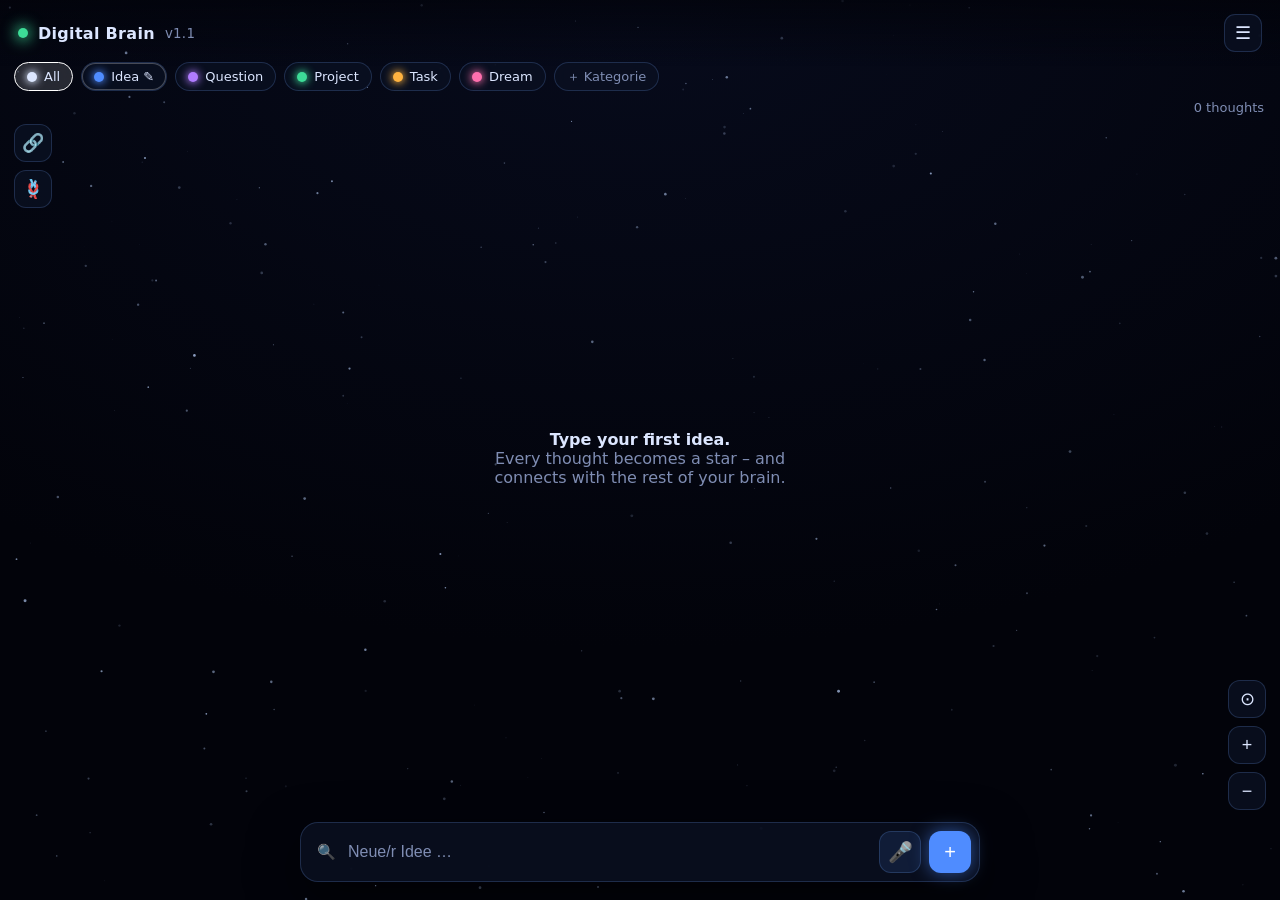
==== commit 4d99af7b: "Fix login crash loop: sanitize cloud data, harden render loop, add crash-loop guard After login the " ====
--- a/index.html
+++ b/index.html
@@ -862,9 +862,17 @@
     }
   }
 
+  let frame=0;
   function loop(){
-    if(nodes.length) simulate();
-    draw();
+    frame++;
+    try{
+      if(nodes.length){
+        // Bei sehr vielen Knoten die teure O(n²)-Physik drosseln, damit das
+        // Gerät nicht überlastet wird (Ursache für „weiße Seite"/Absturz).
+        if(nodes.length<=600 || frame%4===0) simulate();
+      }
+      draw();
+    }catch(e){ /* ein einzelner fehlerhafter Frame darf die App nicht abschießen */ }
     requestAnimationFrame(loop);
   }
 
@@ -1512,12 +1520,33 @@
   function scheduleSync(){ if(!syncReady()) return; clearTimeout(syncTimer); syncTimer=setTimeout(()=>pushCloud(false), 1500); }
 
   function applyPayload(data){
+    data = data || {};
     if(Array.isArray(data.categories) && data.categories.length) categories=data.categories;
     activeCat=(data.activeCat && categories.some(c=>c.id===data.activeCat)) ? data.activeCat : categories[0].id;
-    nodes=(data.nodes||[]).map(n=>({...n, vx:0, vy:0, cat:n.cat||categories[0].id}));
-    edges=data.edges||[];
-    dataUpdatedAt=data.updatedAt || Date.now();
-    idCounter=Math.max(idCounter, 0, ...nodes.map(n=>n.id||0));
+    const defCat = categories[0].id;
+    // Eingehende Knoten absichern: nur gültige Zahlen-Koordinaten zulassen.
+    // Sonst rechnet die Physik mit NaN → die Seite bleibt weiß / stürzt ab.
+    const seenId=new Set();
+    nodes=(Array.isArray(data.nodes)?data.nodes:[]).filter(n=>n && n.text!=null).map(n=>{
+      let x=Number(n.x), y=Number(n.y);
+      if(!Number.isFinite(x)) x=(Math.random()-0.5)*200;
+      if(!Number.isFinite(y)) y=(Math.random()-0.5)*200;
+      let id=Number(n.id);
+      if(!Number.isFinite(id) || seenId.has(id)) id=++idCounter;
+      seenId.add(id);
+      return { id, text:String(n.text), note:n.note||'', x, y, vx:0, vy:0,
+               t:Number(n.t)||Date.now(), cat:n.cat||defCat };
+    });
+    // höchste ID ohne Spread bestimmen (große Arrays sprengen sonst Math.max)
+    for(const n of nodes){ if(n.id>idCounter) idCounter=n.id; }
+    // Nur Kanten zwischen existierenden Knoten, ohne Duplikate
+    const eseen=new Set();
+    edges=(Array.isArray(data.edges)?data.edges:[]).filter(e=>{
+      if(!e || !seenId.has(e.a) || !seenId.has(e.b) || e.a===e.b) return false;
+      const k = e.a<e.b ? e.a+'|'+e.b : e.b+'|'+e.a;
+      if(eseen.has(k)) return false; eseen.add(k); return true;
+    });
+    dataUpdatedAt=Number(data.updatedAt) || Date.now();
     focusCat=null; selectedId=null;
     document.getElementById('hint').classList.toggle('hide', nodes.length>0);
     updateCount(); renderCats(); updateAddColor(); recenter();
@@ -1656,9 +1685,11 @@
   function closeLogin(){ loginSheet.classList.remove('open'); }
 
   async function afterLogin(){
-    const row=await pullBrain();
-    if(row && row.data && (row.data.nodes||[]).length){ applyPayload(row.data); }
-    else { await pushBrain(); }   // Konto erstmalig mit dem aktuellen Stand füllen
+    try{
+      const row=await pullBrain();
+      if(row && row.data && (row.data.nodes||[]).length){ applyPayload(row.data); }
+      else { await pushBrain(); }   // Konto erstmalig mit dem aktuellen Stand füllen
+    }catch(e){}
     setAccountStatus(t('account_logged_in_ok'));
   }
   async function doSignIn(){
@@ -1718,6 +1749,18 @@
     window.location.href='mailto:cris.cr400@gmail.com?subject='+encodeURIComponent(t('support_subject'))+'&body='+encodeURIComponent(t('support_body'));
   };
 
+  // Schutz vor Absturz-Schleifen: Lädt die Seite mehrfach in kurzer Folge neu
+  // (z. B. weil ein Cloud-Stand das Rendern abstürzen lässt), wird der
+  // automatische Cloud-Abruf übersprungen, damit die App benutzbar bleibt.
+  function crashLoopGuard(){
+    try{
+      const now=Date.now();
+      const hist=(JSON.parse(sessionStorage.getItem('db-loadtimes')||'[]')||[]).filter(x=>now-x<15000);
+      hist.push(now);
+      sessionStorage.setItem('db-loadtimes', JSON.stringify(hist));
+      return hist.length>=3;   // 3 schnelle Neuladungen → Cloud-Abruf aussetzen
+    }catch(e){ return false; }
+  }
   async function initAuth(){
     loadAuth();
     if(loggedIn() && authConfigured() && auth.expiresAt && Date.now()>auth.expiresAt-60000 && navigator.onLine){
@@ -1725,8 +1768,15 @@
     }
     updateAccountUI();
     if(loggedIn() && authConfigured() && navigator.onLine){
-      const row=await pullBrain();
-      if(row && row.data && (row.data.nodes||[]).length) applyPayload(row.data);
+      if(crashLoopGuard()){
+        // Wir stecken vermutlich in einer Absturz-Schleife: lokalen Stand behalten.
+        setAccountStatus(t('account_autosaved'));
+        return;
+      }
+      try{
+        const row=await pullBrain();
+        if(row && row.data && (row.data.nodes||[]).length) applyPayload(row.data);
+      }catch(e){}
     }
   }
 
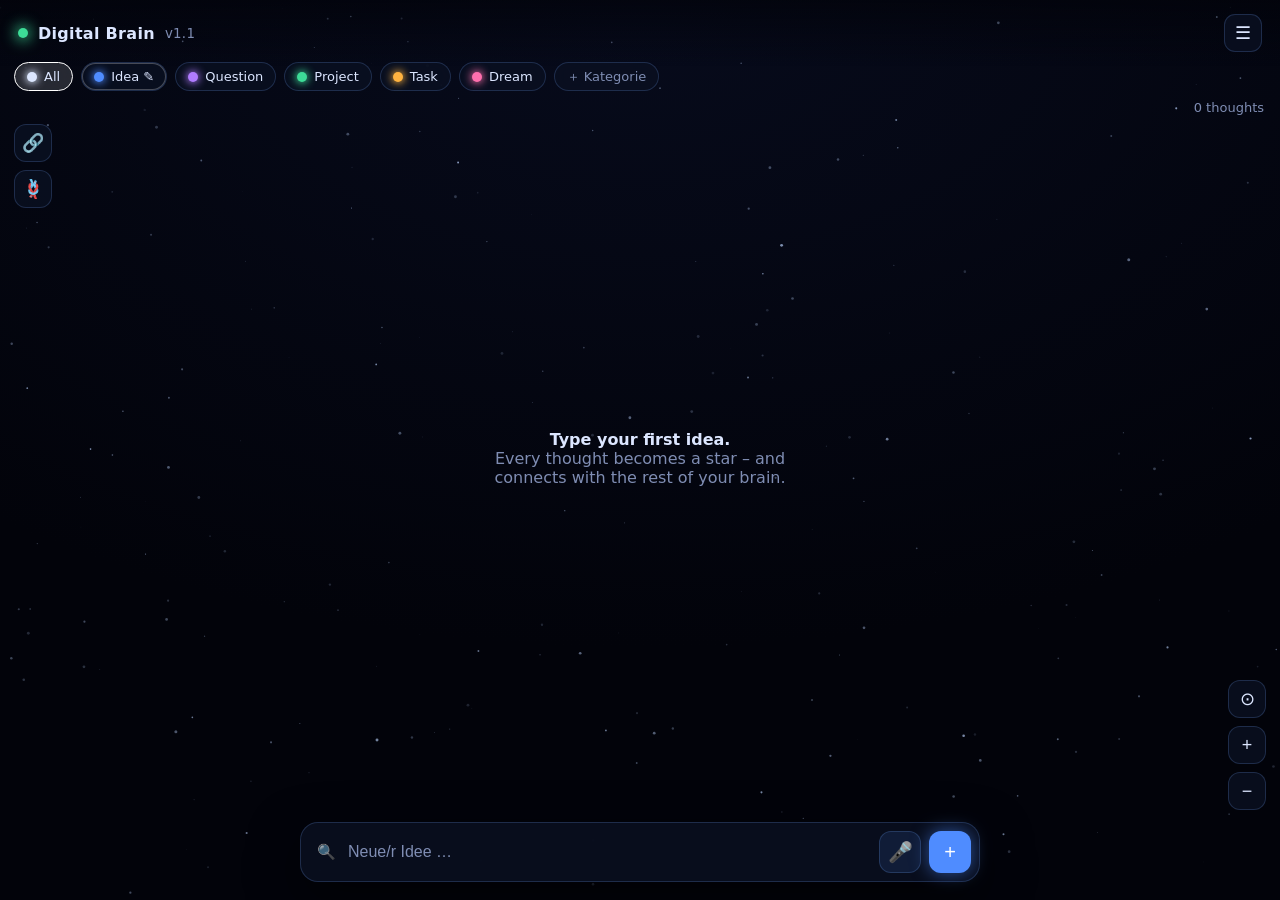
==== commit 1867e65d: "Fix nodes not rendering: guard against non-finite coordinates Canvas createGradient()/arc() throw on" ====
--- a/index.html
+++ b/index.html
@@ -613,10 +613,21 @@
       const data = JSON.parse(raw);
       if(Array.isArray(data.categories) && data.categories.length) categories = data.categories;
       if(data.activeCat) activeCat = data.activeCat;
-      nodes = (data.nodes||[]).map(n => ({...n, vx:0, vy:0, cat: n.cat || categories[0].id}));
+      let healed=false;
+      nodes = (data.nodes||[]).map(n => {
+        // Koordinaten absichern: nicht-endliche Werte (NaN/Infinity) lassen das
+        // Zeichnen (createGradient/arc) abstürzen → keine Punkte sichtbar.
+        let x=Number(n.x), y=Number(n.y);
+        if(!Number.isFinite(x)){ x=(Math.random()-0.5)*300; healed=true; }
+        if(!Number.isFinite(y)){ y=(Math.random()-0.5)*300; healed=true; }
+        return {...n, x, y, vx:0, vy:0, cat: n.cat || categories[0].id};
+      });
       edges = data.edges||[];
       dataUpdatedAt = data.updatedAt || 0;
       if(!categories.some(c=>c.id===activeCat)) activeCat = categories[0].id;
+      // Reparierte Koordinaten einmal dauerhaft sichern (ohne Sync auszulösen),
+      // damit die Punkte beim nächsten Laden an derselben Stelle bleiben.
+      if(healed){ try{ localStorage.setItem(STORE_KEY, JSON.stringify(serialize())); }catch(e){} }
     }catch(e){}
   }
 
@@ -745,10 +756,16 @@
       if(a!==dragNode){ a.vx+=fx; a.vy+=fy; }
       if(b!==dragNode){ b.vx-=fx; b.vy-=fy; }
     }
+    const MAXV=60;
     for(const n of nodes){
       if(n===dragNode) continue;
       n.vx*=DAMP; n.vy*=DAMP;
+      // Ausreißer/NaN abfangen, damit Koordinaten endlich bleiben
+      if(!Number.isFinite(n.vx)) n.vx=0; else n.vx=Math.max(-MAXV,Math.min(MAXV,n.vx));
+      if(!Number.isFinite(n.vy)) n.vy=0; else n.vy=Math.max(-MAXV,Math.min(MAXV,n.vy));
       n.x+=n.vx; n.y+=n.vy;
+      if(!Number.isFinite(n.x)) n.x=(Math.random()-0.5)*300;
+      if(!Number.isFinite(n.y)) n.y=(Math.random()-0.5)*300;
     }
   }
   const _byId = () => { const m=new Map(); for(const n of nodes) m.set(n.id,n); return m; };
@@ -787,6 +804,7 @@
     for(const e of edges){
       const a=nodeById(e.a), b=nodeById(e.b);
       if(!a||!b) continue;
+      if(!Number.isFinite(a.x)||!Number.isFinite(a.y)||!Number.isFinite(b.x)||!Number.isFinite(b.y)) continue;
       const dim = (focusCat && a.cat!==focusCat && b.cat!==focusCat) ? .05 : (e.bridge ? .55 : .30);
       const grad = ctx.createLinearGradient(a.x,a.y,b.x,b.y);
       grad.addColorStop(0, hexToRgba(nodeColor(a), dim));
@@ -804,6 +822,7 @@
     // Knoten (leuchtende Sterne in Kategoriefarbe)
     const q = searchQuery.toLowerCase();
     for(const n of nodes){
+      if(!Number.isFinite(n.x)||!Number.isFinite(n.y)) continue;
       const pulse = 0.6 + 0.4*Math.sin(time*2 + (n.id%100));
       const sel = n.id===selectedId;
       const isMatch = q && (n.text.toLowerCase().includes(q) || (n.note||'').toLowerCase().includes(q));
@@ -1787,7 +1806,11 @@
   function recenter(){
     if(!nodes.length){ view={x:0,y:0,scale:1}; return; }
     let minX=Infinity,minY=Infinity,maxX=-Infinity,maxY=-Infinity;
-    for(const n of nodes){ minX=Math.min(minX,n.x);minY=Math.min(minY,n.y);maxX=Math.max(maxX,n.x);maxY=Math.max(maxY,n.y); }
+    for(const n of nodes){
+      if(!Number.isFinite(n.x)||!Number.isFinite(n.y)) continue;   // Ausreißer ignorieren
+      minX=Math.min(minX,n.x);minY=Math.min(minY,n.y);maxX=Math.max(maxX,n.x);maxY=Math.max(maxY,n.y);
+    }
+    if(minX===Infinity){ view={x:canvas.clientWidth/2,y:canvas.clientHeight/2,scale:1}; return; }
     const cx=(minX+maxX)/2, cy=(minY+maxY)/2;
     const w=canvas.clientWidth, h=canvas.clientHeight;
     const span=Math.max(maxX-minX, maxY-minY, 200);
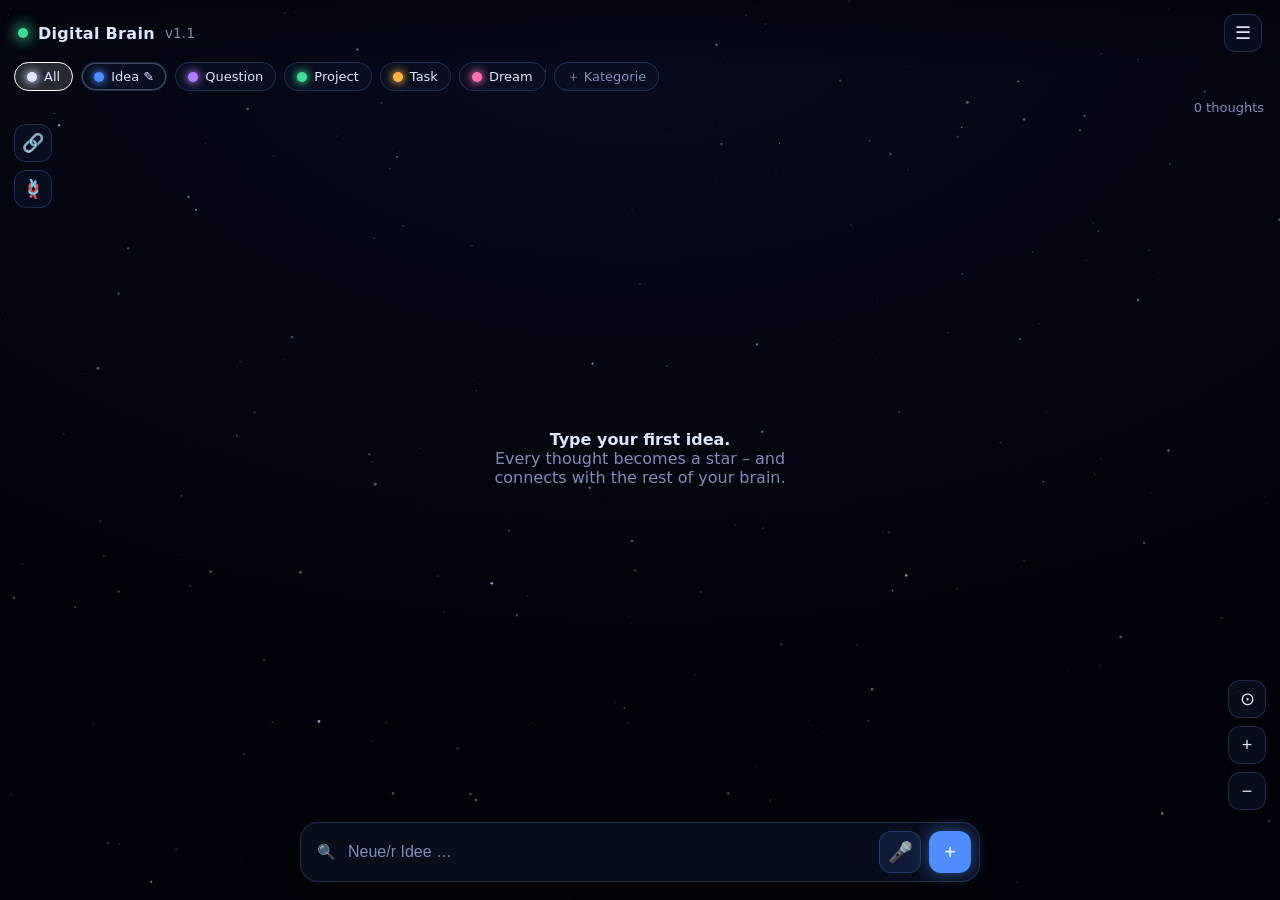
==== commit 773b931d: "Also repair extreme (finite but huge) node coordinates + guaranteed relayout Nodes whose coordinates" ====
--- a/index.html
+++ b/index.html
@@ -615,20 +615,36 @@
       if(data.activeCat) activeCat = data.activeCat;
       let healed=false;
       nodes = (data.nodes||[]).map(n => {
-        // Koordinaten absichern: nicht-endliche Werte (NaN/Infinity) lassen das
-        // Zeichnen (createGradient/arc) abstürzen → keine Punkte sichtbar.
+        // Koordinaten absichern: nicht-endliche (NaN/Infinity) ODER absurd große
+        // Werte lassen das Zeichnen abstürzen bzw. schieben Punkte außer Sicht.
         let x=Number(n.x), y=Number(n.y);
-        if(!Number.isFinite(x)){ x=(Math.random()-0.5)*300; healed=true; }
-        if(!Number.isFinite(y)){ y=(Math.random()-0.5)*300; healed=true; }
+        if(!Number.isFinite(x) || Math.abs(x)>BAD_COORD){ x=(Math.random()-0.5)*300; healed=true; }
+        if(!Number.isFinite(y) || Math.abs(y)>BAD_COORD){ y=(Math.random()-0.5)*300; healed=true; }
         return {...n, x, y, vx:0, vy:0, cat: n.cat || categories[0].id};
       });
       edges = data.edges||[];
       dataUpdatedAt = data.updatedAt || 0;
       if(!categories.some(c=>c.id===activeCat)) activeCat = categories[0].id;
+      if(ensureSaneLayout()) healed=true;
       // Reparierte Koordinaten einmal dauerhaft sichern (ohne Sync auszulösen),
       // damit die Punkte beim nächsten Laden an derselben Stelle bleiben.
       if(healed){ try{ localStorage.setItem(STORE_KEY, JSON.stringify(serialize())); }catch(e){} }
     }catch(e){}
+  }
+  // Grenze, ab der eine Koordinate als „kaputt" gilt (Physik-Ausreißer o. Ä.)
+  const BAD_COORD = 1e5;
+  // Letzte Rettung: Liegt KEIN Punkt in einem brauchbaren Bereich, alle ordentlich
+  // im Kreis um den Ursprung verteilen, damit sie garantiert sichtbar werden.
+  function ensureSaneLayout(){
+    if(!nodes.length) return false;
+    let ok=0;
+    for(const n of nodes){
+      if(Number.isFinite(n.x) && Number.isFinite(n.y) && Math.abs(n.x)<=BAD_COORD && Math.abs(n.y)<=BAD_COORD) ok++;
+    }
+    if(ok>0) return false;
+    const R = 120 + nodes.length*16;
+    nodes.forEach((n,i)=>{ const a=i/nodes.length*Math.PI*2; n.x=Math.cos(a)*R; n.y=Math.sin(a)*R; n.vx=0; n.vy=0; });
+    return true;
   }
 
   // ---- Hintergrund-Sterne ----
@@ -1548,8 +1564,8 @@
     const seenId=new Set();
     nodes=(Array.isArray(data.nodes)?data.nodes:[]).filter(n=>n && n.text!=null).map(n=>{
       let x=Number(n.x), y=Number(n.y);
-      if(!Number.isFinite(x)) x=(Math.random()-0.5)*200;
-      if(!Number.isFinite(y)) y=(Math.random()-0.5)*200;
+      if(!Number.isFinite(x) || Math.abs(x)>BAD_COORD) x=(Math.random()-0.5)*300;
+      if(!Number.isFinite(y) || Math.abs(y)>BAD_COORD) y=(Math.random()-0.5)*300;
       let id=Number(n.id);
       if(!Number.isFinite(id) || seenId.has(id)) id=++idCounter;
       seenId.add(id);
@@ -1567,6 +1583,7 @@
     });
     dataUpdatedAt=Number(data.updatedAt) || Date.now();
     focusCat=null; selectedId=null;
+    ensureSaneLayout();
     document.getElementById('hint').classList.toggle('hide', nodes.length>0);
     updateCount(); renderCats(); updateAddColor(); recenter();
     try{ localStorage.setItem(STORE_KEY, JSON.stringify(serialize())); }catch(e){}
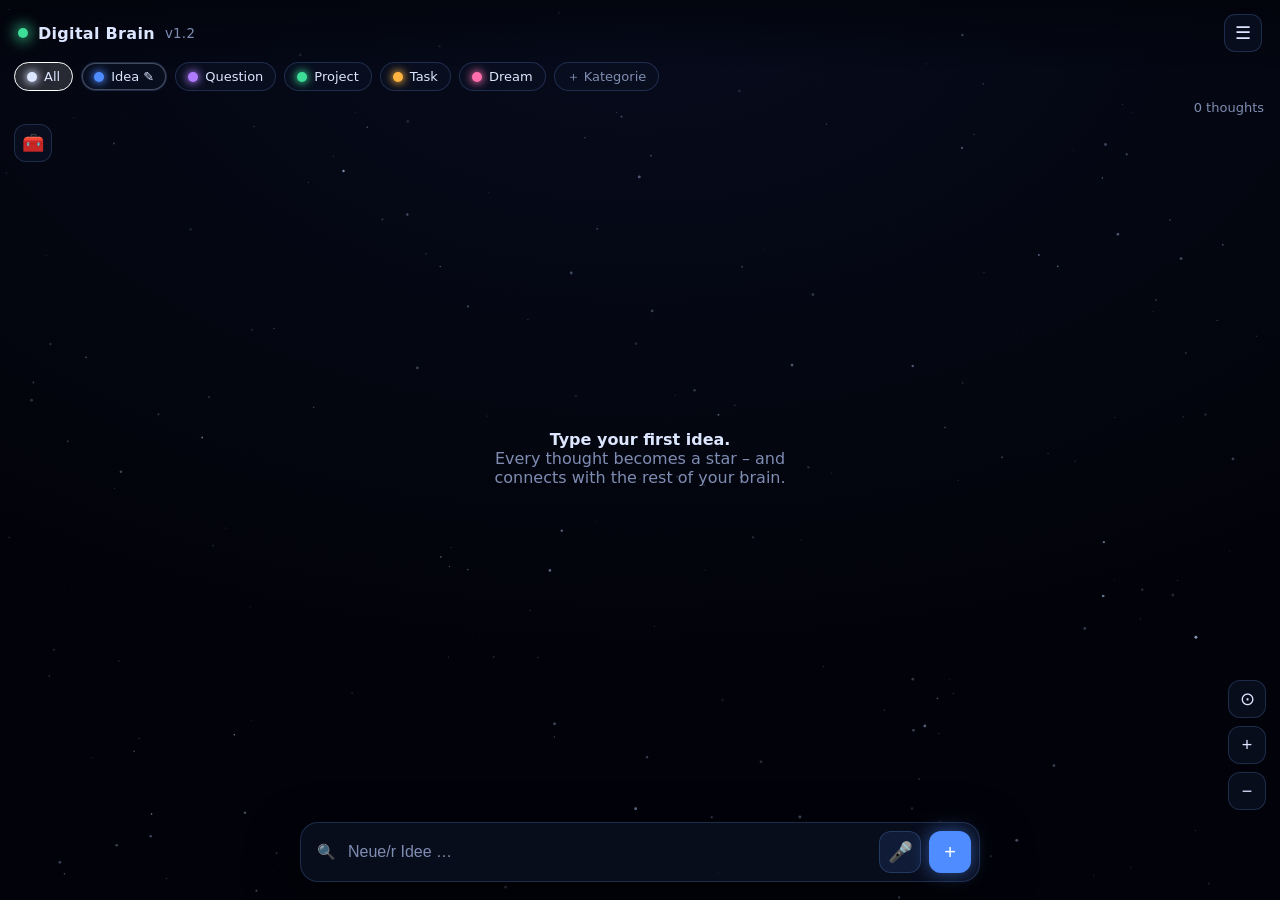
==== commit daf022e4: "Combine left tools into one button with dropdown; bump version label to v1.2 - The 🔗 (reorder connec" ====
--- a/index.html
+++ b/index.html
@@ -3,7 +3,7 @@
 <head>
   <meta charset="utf-8">
   <meta name="viewport" content="width=device-width, initial-scale=1, maximum-scale=1, user-scalable=no">
-  <title>Digitales Gehirn · v1.1</title>
+  <title>Digitales Gehirn · v1.2</title>
   <meta name="description" content="Dein digitales Gehirn: Jede Idee wird ein leuchtender Knotenpunkt im Sternennetz. Alle Gedanken sind miteinander verbunden.">
   <meta name="theme-color" content="#02030a">
   <link rel="manifest" href="manifest.json">
@@ -139,9 +139,11 @@
 
     /* ---- Werkzeuge rechts ---- */
     /* Kette/Knoten: oben links, unter der Gedanken-Anzahl */
-    .lefttools{position:fixed;left:14px;top:124px;z-index:6;
+    .lefttools{position:fixed;left:14px;top:124px;z-index:9;
       display:flex;flex-direction:column;gap:8px;}
     .lefttools .iconbtn{width:38px;height:38px;font-size:18px;background:var(--panel);}
+    /* Werkzeug-Dropdown (links unter dem 🧰-Knopf) */
+    .toolsmenu{top:170px;left:14px;right:auto;min-width:210px;transform-origin:top left;}
     /* Zoom-/Zentrieren-Stapel: ganz rechts, direkt über dem Eingabefeld */
     .zoomtools{position:fixed;right:14px;z-index:6;
       bottom:calc(max(18px, env(safe-area-inset-bottom)) + 72px);
@@ -264,7 +266,7 @@
   <canvas id="sky"></canvas>
 
   <div class="topbar">
-    <div class="brand"><span class="dot online" id="statusDot" title="Live – aktuell"></span><span data-i18n="brand_name">Digitales Gehirn</span> <small>v1.1</small></div>
+    <div class="brand"><span class="dot online" id="statusDot" title="Live – aktuell"></span><span data-i18n="brand_name">Digitales Gehirn</span> <small>v1.2</small></div>
     <button class="menubtn" id="menuBtn" data-i18n-title="title_menu" title="Menü" aria-label="Menü">☰</button>
   </div>
 
@@ -290,8 +292,11 @@
   <div class="linkhint" id="linkHint"></div>
 
   <div class="lefttools">
-    <button class="iconbtn" id="relinkBtn" data-i18n-title="title_relink" title="Verbindungen neu nach Thema ordnen">🔗</button>
-    <button class="iconbtn" id="linkBtn" data-i18n-title="title_bridge" title="Brücke zwischen zwei Themen ziehen">🪢</button>
+    <button class="iconbtn" id="toolsBtn" data-i18n-title="title_tools" title="Werkzeuge" aria-haspopup="true">🧰</button>
+    <div class="menu toolsmenu" id="toolsMenu">
+      <button class="menu-item" id="relinkItem"><span class="mi-ic">🔗</span> <span data-i18n="tool_relink">Verbindungen neu ordnen</span></button>
+      <button class="menu-item" id="linkItem"><span class="mi-ic">🪢</span> <span id="linkItemLabel" data-i18n="tool_bridge">Brücke ziehen</span></button>
+    </div>
   </div>
   <input type="file" id="importFile" accept="application/json,.json" style="display:none">
 
@@ -441,7 +446,7 @@
     count_one:'{n} Gedanke', count_many:'{n} Gedanken',
     hint_html:'<b>Tippe deine erste Idee ein.</b><br>Jeder Gedanke wird ein Stern – und verbindet sich mit dem Rest deines Gehirns.',
     ph_search:'Suchen oder neuen Gedanken eingeben …', title_next_match:'Zum nächsten Treffer', title_clear:'Leeren', title_mic:'Diktieren (sprechen statt tippen)', title_add:'Hinzufügen (Enter)', match_hits:'{n} Treffer',
-    title_recenter:'Zentrieren', title_zoomin:'Heranzoomen', title_zoomout:'Herauszoomen', title_relink:'Verbindungen neu nach Thema ordnen', title_bridge:'Brücke zwischen zwei Themen ziehen',
+    title_recenter:'Zentrieren', title_zoomin:'Heranzoomen', title_zoomout:'Herauszoomen', title_relink:'Verbindungen neu nach Thema ordnen', title_bridge:'Brücke zwischen zwei Themen ziehen', title_tools:'Werkzeuge', tool_relink:'Verbindungen neu ordnen', tool_bridge:'Brücke ziehen', tool_bridge_stop:'Brücken-Modus beenden',
     cat_all:'Alle', title_new_category:'Neue Kategorie anlegen', cat_chip_title:'Tippen: nur „{name}“ zeigen · neue Ideen werden „{name}“',
     cat_idee:'Idee', cat_frage:'Frage', cat_projekt:'Projekt', cat_aufgabe:'Aufgabe', cat_traum:'Traum',
     ph_thought:'Gedanke', aria_thought_title:'Titel des Gedankens', label_category:'Kategorie:', label_note:'Notiz:', title_note_mic:'Notiz diktieren', ph_note:'Details, Verknüpfungen, Links … (wird automatisch gespeichert)', btn_delete:'Löschen', btn_close:'Schließen',
@@ -463,7 +468,7 @@
     count_one:'{n} thought', count_many:'{n} thoughts',
     hint_html:'<b>Type your first idea.</b><br>Every thought becomes a star – and connects with the rest of your brain.',
     ph_search:'Search or enter a new thought …', title_next_match:'Next match', title_clear:'Clear', title_mic:'Dictate (speak instead of type)', title_add:'Add (Enter)', match_hits:'{n} hits',
-    title_recenter:'Recenter', title_zoomin:'Zoom in', title_zoomout:'Zoom out', title_relink:'Reorganize connections by topic', title_bridge:'Draw a bridge between two topics',
+    title_recenter:'Recenter', title_zoomin:'Zoom in', title_zoomout:'Zoom out', title_relink:'Reorganize connections by topic', title_bridge:'Draw a bridge between two topics', title_tools:'Tools', tool_relink:'Reorder connections', tool_bridge:'Draw a bridge', tool_bridge_stop:'Exit bridge mode',
     cat_all:'All', title_new_category:'Create new category', cat_chip_title:'Tap: show only "{name}" · new ideas become "{name}"',
     cat_idee:'Idea', cat_frage:'Question', cat_projekt:'Project', cat_aufgabe:'Task', cat_traum:'Dream',
     ph_thought:'Thought', aria_thought_title:'Thought title', label_category:'Category:', label_note:'Note:', title_note_mic:'Dictate note', ph_note:'Details, links, references … (saved automatically)', btn_delete:'Delete', btn_close:'Close',
@@ -485,7 +490,7 @@
     count_one:'{n} pensamiento', count_many:'{n} pensamientos',
     hint_html:'<b>Escribe tu primera idea.</b><br>Cada pensamiento se convierte en una estrella y se conecta con el resto de tu cerebro.',
     ph_search:'Buscar o escribir un nuevo pensamiento …', title_next_match:'Siguiente resultado', title_clear:'Borrar', title_mic:'Dictar (hablar en vez de escribir)', title_add:'Añadir (Enter)', match_hits:'{n} resultados',
-    title_recenter:'Centrar', title_zoomin:'Acercar', title_zoomout:'Alejar', title_relink:'Reorganizar conexiones por tema', title_bridge:'Trazar un puente entre dos temas',
+    title_recenter:'Centrar', title_zoomin:'Acercar', title_zoomout:'Alejar', title_relink:'Reorganizar conexiones por tema', title_bridge:'Trazar un puente entre dos temas', title_tools:'Herramientas', tool_relink:'Reordenar conexiones', tool_bridge:'Trazar un puente', tool_bridge_stop:'Salir del modo puente',
     cat_all:'Todos', title_new_category:'Crear nueva categoría', cat_chip_title:'Tocar: mostrar solo "{name}" · las nuevas ideas serán "{name}"',
     cat_idee:'Idea', cat_frage:'Pregunta', cat_projekt:'Proyecto', cat_aufgabe:'Tarea', cat_traum:'Sueño',
     ph_thought:'Pensamiento', aria_thought_title:'Título del pensamiento', label_category:'Categoría:', label_note:'Nota:', title_note_mic:'Dictar nota', ph_note:'Detalles, enlaces, referencias … (se guarda automáticamente)', btn_delete:'Eliminar', btn_close:'Cerrar',
@@ -507,7 +512,7 @@
     count_one:'{n} pensée', count_many:'{n} pensées',
     hint_html:'<b>Saisis ta première idée.</b><br>Chaque pensée devient une étoile – et se connecte au reste de ton cerveau.',
     ph_search:'Rechercher ou saisir une nouvelle pensée …', title_next_match:'Résultat suivant', title_clear:'Effacer', title_mic:'Dicter (parler au lieu d’écrire)', title_add:'Ajouter (Entrée)', match_hits:'{n} résultats',
-    title_recenter:'Recentrer', title_zoomin:'Zoomer', title_zoomout:'Dézoomer', title_relink:'Réorganiser les connexions par thème', title_bridge:'Tracer un pont entre deux thèmes',
+    title_recenter:'Recentrer', title_zoomin:'Zoomer', title_zoomout:'Dézoomer', title_relink:'Réorganiser les connexions par thème', title_bridge:'Tracer un pont entre deux thèmes', title_tools:'Outils', tool_relink:'Réordonner les liens', tool_bridge:'Tracer un pont', tool_bridge_stop:'Quitter le mode pont',
     cat_all:'Tous', title_new_category:'Créer une nouvelle catégorie', cat_chip_title:'Toucher : afficher seulement « {name} » · les nouvelles idées deviennent « {name} »',
     cat_idee:'Idée', cat_frage:'Question', cat_projekt:'Projet', cat_aufgabe:'Tâche', cat_traum:'Rêve',
     ph_thought:'Pensée', aria_thought_title:'Titre de la pensée', label_category:'Catégorie :', label_note:'Note :', title_note_mic:'Dicter la note', ph_note:'Détails, liens, références … (enregistré automatiquement)', btn_delete:'Supprimer', btn_close:'Fermer',
@@ -1480,19 +1485,25 @@
     reader.readAsText(file);
   }
   // ---- Brücken-Modus (manuelle Verbindung zwischen zwei Sternen) ----
-  const linkBtn=document.getElementById('linkBtn');
+  const toolsBtn=document.getElementById('toolsBtn');
+  const toolsMenu=document.getElementById('toolsMenu');
+  const linkItemLabel=document.getElementById('linkItemLabel');
   const linkHintEl=document.getElementById('linkHint');
   function setLinkHint(t){
     linkHintEl.textContent=t||'';
     linkHintEl.classList.toggle('show', !!t);
   }
+  function closeToolsMenu(){ toolsMenu.classList.remove('open'); }
   function setLinkMode(on){
     linkMode=on; linkFrom=null;
-    linkBtn.classList.toggle('on', on);
+    toolsBtn.classList.toggle('on', on);   // 🧰 leuchtet, solange Brücken-Modus läuft
+    if(linkItemLabel) linkItemLabel.textContent = t(on?'tool_bridge_stop':'tool_bridge');
     if(on){ closeCard(); setLinkHint(t('link_mode_start')); }
     else setLinkHint('');
   }
-  linkBtn.onclick=()=>setLinkMode(!linkMode);
+  toolsBtn.onclick=e=>{ e.stopPropagation(); toolsMenu.classList.toggle('open'); };
+  document.getElementById('linkItem').onclick=()=>{ closeToolsMenu(); setLinkMode(!linkMode); };
+  document.addEventListener('click', e=>{ if(e.target!==toolsBtn && !toolsBtn.contains(e.target) && !toolsMenu.contains(e.target)) closeToolsMenu(); });
 
   // Alle (automatischen) Verbindungen verwerfen und neu pro Thema aufbauen.
   // Manuell gezogene Brücken bleiben erhalten.
@@ -1518,7 +1529,8 @@
     }
     save();
   }
-  document.getElementById('relinkBtn').onclick=()=>{
+  document.getElementById('relinkItem').onclick=()=>{
+    closeToolsMenu();
     if(!nodes.length) return;
     if(window.confirm(t('confirm_relink')))
       rebuildEdges();
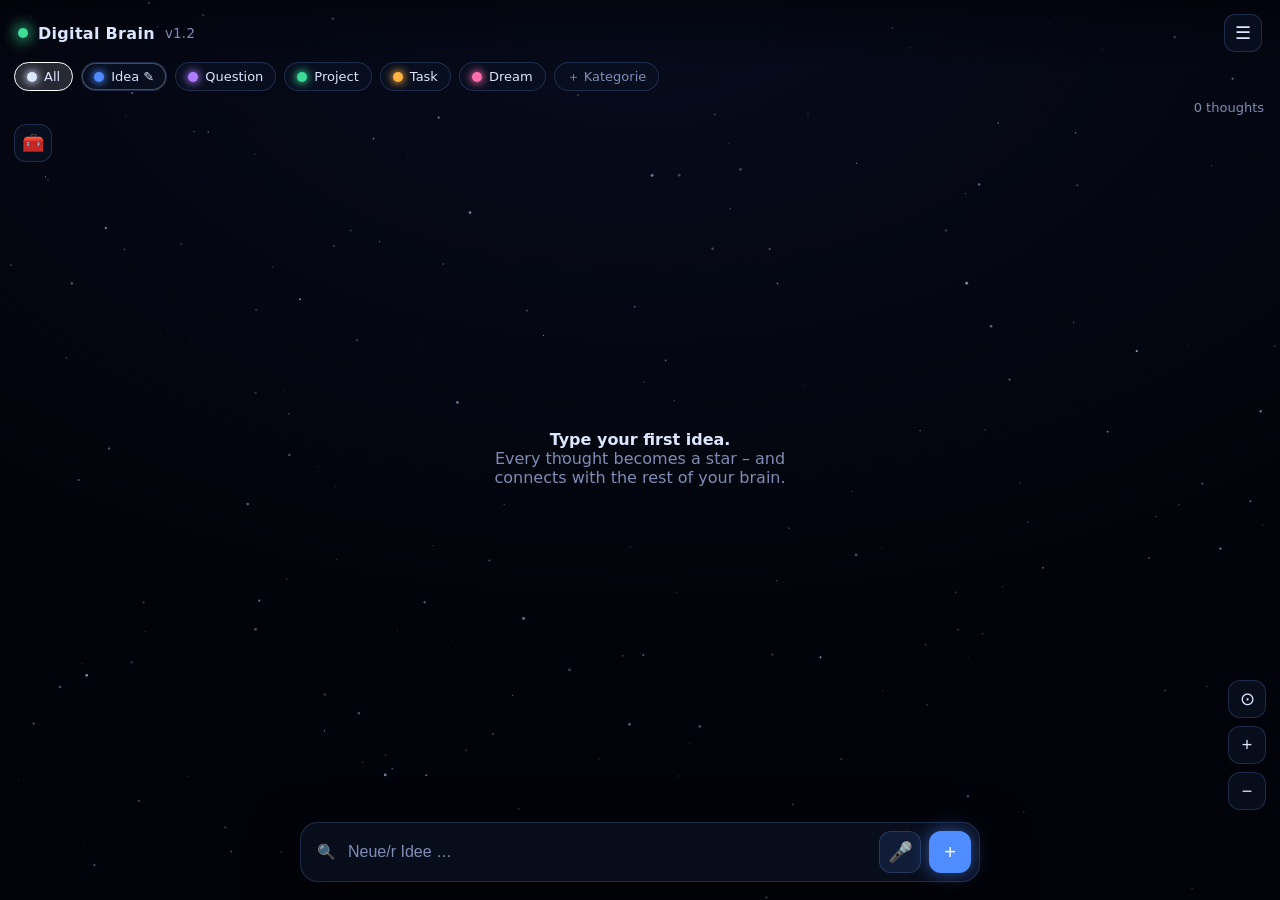
==== commit b7e6811e: "Add dark/light mode toggle (persisted), theme-aware canvas - New 🌓 Light/Dark toggle in the top-righ" ====
--- a/index.html
+++ b/index.html
@@ -26,6 +26,22 @@
       --panel-line:rgba(120,170,255,.20);
       --text:#dce6ff;
       --muted:#7f8db3;
+      --topbar-grad:linear-gradient(180deg, rgba(2,3,10,.7), rgba(2,3,10,0));
+    }
+    /* Heller Modus – überschreibt die Farb-Variablen */
+    body.light{
+      --bg-0:#dde6f5;
+      --bg-1:#f8fbff;
+      --star:#8aa0c8;
+      --node:#2f63d6;
+      --node-core:#1b2440;
+      --edge:rgba(50,99,214,.28);
+      --accent:#2f6bff;
+      --panel:rgba(255,255,255,.86);
+      --panel-line:rgba(40,80,160,.20);
+      --text:#1a2440;
+      --muted:#5b6a8c;
+      --topbar-grad:linear-gradient(180deg, rgba(244,248,255,.9), rgba(244,248,255,0));
     }
     *{box-sizing:border-box;-webkit-tap-highlight-color:transparent;}
     html,body{height:100%;margin:0;overflow:hidden;}
@@ -42,7 +58,7 @@
       position:fixed;top:0;left:0;right:0;z-index:5;
       display:flex;align-items:center;justify-content:space-between;
       padding:14px 18px;
-      background:linear-gradient(180deg, rgba(2,3,10,.7), rgba(2,3,10,0));
+      background:var(--topbar-grad);
       pointer-events:none;
     }
     .brand{display:flex;align-items:center;gap:10px;font-weight:600;letter-spacing:.3px;}
@@ -81,7 +97,7 @@
     .authnote{color:var(--muted);font-size:13px;line-height:1.5;}
     .langlist{display:flex;flex-direction:column;gap:8px;margin:0 0 14px;}
     .lang-opt{text-align:left;font-size:15px;}
-    .lang-opt.active{border-color:var(--accent);color:#fff;background:rgba(79,140,255,.16);}
+    .lang-opt.active{border-color:var(--accent);color:var(--text);background:rgba(79,140,255,.16);}
 
     /* ---- Untere Eingabeleiste (wie in der Skizze) ---- */
     .dock{
@@ -277,6 +293,7 @@
     <button class="menu-item" id="importBtn"><span class="mi-ic">⬆</span> <span data-i18n="menu_backup_load">Backup laden</span></button>
     <div class="menu-sep"></div>
     <button class="menu-item" id="languageBtn"><span class="mi-ic">🌐</span> <span data-i18n="menu_language">Sprache</span></button>
+    <button class="menu-item" id="themeBtn"><span class="mi-ic">🌓</span> <span id="themeLabel">Heller Modus</span></button>
     <button class="menu-item" id="supportBtn"><span class="mi-ic">✉️</span> <span data-i18n="menu_support">Support</span></button>
   </div>
 
@@ -442,7 +459,7 @@
    de:{
     brand_name:'Digitales Gehirn', title_menu:'Menü',
     status_live:'Live – aktuell', status_offline:'Offline – läuft weiter, alles wird lokal gespeichert', status_update:'Neue Version – wird automatisch neu geladen …',
-    menu_login:'Anmelden', menu_backup_save:'Sichern (Backup)', menu_backup_load:'Backup laden', menu_language:'Sprache', menu_support:'Support',
+    menu_login:'Anmelden', menu_backup_save:'Sichern (Backup)', menu_backup_load:'Backup laden', menu_language:'Sprache', menu_theme_light:'Heller Modus', menu_theme_dark:'Dunkler Modus', menu_support:'Support',
     count_one:'{n} Gedanke', count_many:'{n} Gedanken',
     hint_html:'<b>Tippe deine erste Idee ein.</b><br>Jeder Gedanke wird ein Stern – und verbindet sich mit dem Rest deines Gehirns.',
     ph_search:'Suchen oder neuen Gedanken eingeben …', title_next_match:'Zum nächsten Treffer', title_clear:'Leeren', title_mic:'Diktieren (sprechen statt tippen)', title_add:'Hinzufügen (Enter)', match_hits:'{n} Treffer',
@@ -464,7 +481,7 @@
    en:{
     brand_name:'Digital Brain', title_menu:'Menu',
     status_live:'Live – up to date', status_offline:'Offline – still running, everything is saved locally', status_update:'New version – reloading automatically …',
-    menu_login:'Sign in', menu_backup_save:'Save (backup)', menu_backup_load:'Load backup', menu_language:'Language', menu_support:'Support',
+    menu_login:'Sign in', menu_backup_save:'Save (backup)', menu_backup_load:'Load backup', menu_language:'Language', menu_theme_light:'Light mode', menu_theme_dark:'Dark mode', menu_support:'Support',
     count_one:'{n} thought', count_many:'{n} thoughts',
     hint_html:'<b>Type your first idea.</b><br>Every thought becomes a star – and connects with the rest of your brain.',
     ph_search:'Search or enter a new thought …', title_next_match:'Next match', title_clear:'Clear', title_mic:'Dictate (speak instead of type)', title_add:'Add (Enter)', match_hits:'{n} hits',
@@ -486,7 +503,7 @@
    es:{
     brand_name:'Cerebro Digital', title_menu:'Menú',
     status_live:'En línea – actualizado', status_offline:'Sin conexión – sigue funcionando, todo se guarda localmente', status_update:'Nueva versión – recargando automáticamente …',
-    menu_login:'Iniciar sesión', menu_backup_save:'Guardar (copia)', menu_backup_load:'Cargar copia', menu_language:'Idioma', menu_support:'Soporte',
+    menu_login:'Iniciar sesión', menu_backup_save:'Guardar (copia)', menu_backup_load:'Cargar copia', menu_language:'Idioma', menu_theme_light:'Modo claro', menu_theme_dark:'Modo oscuro', menu_support:'Soporte',
     count_one:'{n} pensamiento', count_many:'{n} pensamientos',
     hint_html:'<b>Escribe tu primera idea.</b><br>Cada pensamiento se convierte en una estrella y se conecta con el resto de tu cerebro.',
     ph_search:'Buscar o escribir un nuevo pensamiento …', title_next_match:'Siguiente resultado', title_clear:'Borrar', title_mic:'Dictar (hablar en vez de escribir)', title_add:'Añadir (Enter)', match_hits:'{n} resultados',
@@ -508,7 +525,7 @@
    fr:{
     brand_name:'Cerveau Numérique', title_menu:'Menu',
     status_live:'En ligne – à jour', status_offline:'Hors ligne – continue de fonctionner, tout est enregistré localement', status_update:'Nouvelle version – rechargement automatique …',
-    menu_login:'Se connecter', menu_backup_save:'Sauvegarder', menu_backup_load:'Charger une sauvegarde', menu_language:'Langue', menu_support:'Support',
+    menu_login:'Se connecter', menu_backup_save:'Sauvegarder', menu_backup_load:'Charger une sauvegarde', menu_language:'Langue', menu_theme_light:'Mode clair', menu_theme_dark:'Mode sombre', menu_support:'Support',
     count_one:'{n} pensée', count_many:'{n} pensées',
     hint_html:'<b>Saisis ta première idée.</b><br>Chaque pensée devient une étoile – et se connecte au reste de ton cerveau.',
     ph_search:'Rechercher ou saisir une nouvelle pensée …', title_next_match:'Résultat suivant', title_clear:'Effacer', title_mic:'Dicter (parler au lieu d’écrire)', title_add:'Ajouter (Entrée)', match_hits:'{n} résultats',
@@ -549,8 +566,30 @@
     if(!LANGS.includes(l)) l='de';
     lang=l; try{ localStorage.setItem(LANG_KEY, l); }catch(e){}
     applyStaticI18n();
-    updateCount(); renderCats(); renderCardCats(); setStatus(); updateAccountUI();
+    updateCount(); renderCats(); renderCardCats(); setStatus(); updateAccountUI(); updateThemeLabel();
     if(rec){ try{ rec.lang=localeOf(lang); }catch(e){} }
+  }
+  // ---- Hell/Dunkel-Modus ----
+  const THEME_KEY='digital-brain-theme';
+  function currentTheme(){ return document.body.classList.contains('light') ? 'light' : 'dark'; }
+  function refreshThemeColors(){
+    const cs=getComputedStyle(document.body);
+    const star=cs.getPropertyValue('--star').trim();
+    const core=cs.getPropertyValue('--node-core').trim();
+    const text=cs.getPropertyValue('--text').trim();
+    themeColors.star  = star || '#bcd4ff';
+    themeColors.core  = core || '#ffffff';
+    themeColors.label = text || '#ffffff';
+    themeColors.labelDim = /^#[0-9a-f]{6}$/i.test(text) ? hexToRgba(text,.72) : (text || 'rgba(220,230,255,.78)');
+  }
+  function updateThemeLabel(){
+    const el=document.getElementById('themeLabel');
+    if(el) el.textContent = t(currentTheme()==='light' ? 'menu_theme_dark' : 'menu_theme_light');
+  }
+  function applyTheme(mode){
+    document.body.classList.toggle('light', mode==='light');
+    try{ localStorage.setItem(THEME_KEY, currentTheme()); }catch(e){}
+    refreshThemeColors(); updateThemeLabel();
   }
 
   // ---- Zustand ----
@@ -558,6 +597,8 @@
   let edges = [];           // {a, b}
   let view = { x: 0, y: 0, scale: 1 };   // Kamera
   let stars = [];           // dekorativer Hintergrund
+  // Canvas-Farben, die sich mit dem Hell/Dunkel-Modus ändern
+  let themeColors = { star:'#bcd4ff', core:'#ffffff', label:'#ffffff', labelDim:'rgba(220,230,255,.78)' };
   let dpr = Math.min(window.devicePixelRatio || 1, 2);
 
   // ---- Kategorien & Farben ----
@@ -808,7 +849,7 @@
       const x = (px+W)%W, y=(py+H)%H;
       const tw = 0.5 + 0.5*Math.sin(time*1.5 + s.tw);
       ctx.globalAlpha = s.a * (0.5 + tw*0.5);
-      ctx.fillStyle = '#bcd4ff';
+      ctx.fillStyle = themeColors.star;
       ctx.beginPath();
       ctx.arc(x, y, s.r, 0, Math.PI*2);
       ctx.fill();
@@ -867,7 +908,7 @@
       ctx.beginPath();
       ctx.arc(n.x,n.y,baseR+1.5/view.scale,0,Math.PI*2);
       ctx.stroke();
-      ctx.fillStyle = '#fff';
+      ctx.fillStyle = themeColors.core;
       ctx.beginPath();
       ctx.arc(n.x,n.y,baseR,0,Math.PI*2);
       ctx.fill();
@@ -884,7 +925,7 @@
       if(isMatch){
         ctx.globalAlpha = 1;
         ctx.lineWidth = 2/view.scale;
-        ctx.strokeStyle = hexToRgba('#ffffff', 0.55+0.45*Math.sin(time*4));
+        ctx.strokeStyle = hexToRgba(themeColors.label, 0.55+0.45*Math.sin(time*4));
         ctx.beginPath();
         ctx.arc(n.x,n.y, baseR + (5+1.5*Math.sin(time*4))/view.scale, 0, Math.PI*2);
         ctx.stroke();
@@ -893,7 +934,7 @@
       // Beschriftung – nah genug herangezoomt, oder bei Treffer/Auswahl immer
       if(view.scale > 0.55 || isMatch || sel){
         ctx.font = `${12/view.scale}px Inter, system-ui, sans-serif`;
-        ctx.fillStyle = (sel||isMatch) ? '#ffffff' : 'rgba(220,230,255,.78)';
+        ctx.fillStyle = (sel||isMatch) ? themeColors.label : themeColors.labelDim;
         ctx.textAlign = 'center';
         const label = n.text.length>26 ? n.text.slice(0,25)+'…' : n.text;
         ctx.fillText(label, n.x, n.y + baseR + 14/view.scale);
@@ -1793,6 +1834,7 @@
   document.getElementById('languageBtn').onclick=()=>{ markLangActive(); languageSheet.classList.add('open'); };
   document.getElementById('languageCloseBtn').onclick=()=>languageSheet.classList.remove('open');
   document.querySelectorAll('.lang-opt').forEach(b=>{ b.onclick=()=>{ setLang(b.dataset.lang); markLangActive(); languageSheet.classList.remove('open'); }; });
+  document.getElementById('themeBtn').onclick=()=>applyTheme(currentTheme()==='light'?'dark':'light');
   document.getElementById('supportBtn').onclick=()=>{
     window.location.href='mailto:cris.cr400@gmail.com?subject='+encodeURIComponent(t('support_subject'))+'&body='+encodeURIComponent(t('support_body'));
   };
@@ -1851,6 +1893,7 @@
   // ---- Start ----
   window.addEventListener('resize', resize);
   applyStaticI18n();   // statische Texte in der gewählten Sprache setzen
+  applyTheme(localStorage.getItem(THEME_KEY)==='light' ? 'light' : 'dark');   // gespeicherten Modus anwenden
   load(); loadSync(); resize(); makeStars(); updateCount(); renderCats(); updateAddColor();
   if(nodes.length){ document.getElementById('hint').classList.add('hide'); recenter(); }
   loop();
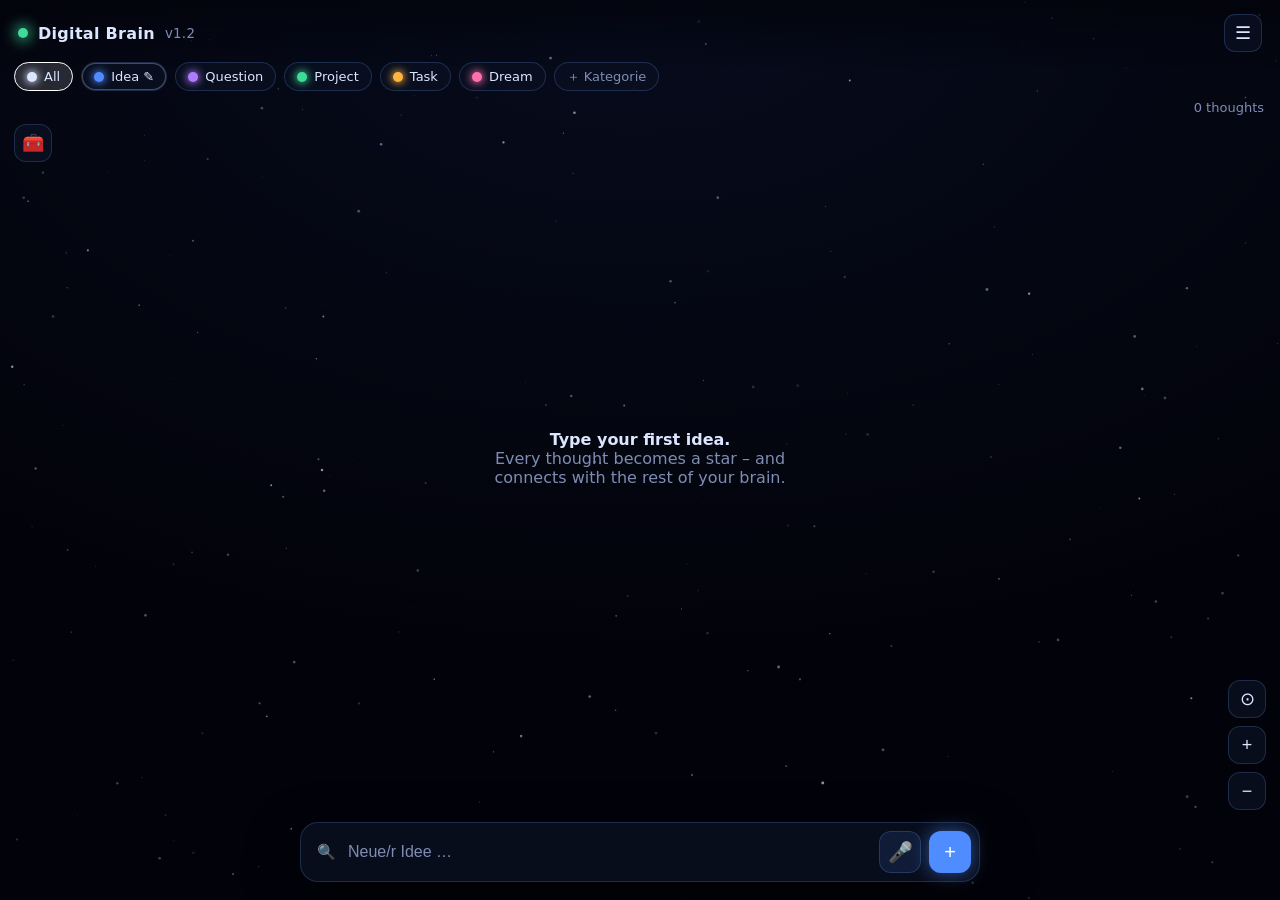
==== commit 16eac76e: "Add offline 'Ask your brain' (retrieval) feature New 🧠 'Ask your brain' entry in the tools dropdown " ====
--- a/index.html
+++ b/index.html
@@ -143,6 +143,17 @@
     .btn.primary:hover{background:#3f7bf0;}
     .btn.danger{color:#ffb4ab;border-color:rgba(255,120,110,.35);background:rgba(255,80,70,.08);}
     .btn.danger:hover{background:rgba(255,80,70,.18);}
+    /* „Frag dein Gehirn"-Antwortbereich */
+    .askanswer{margin:12px 0 4px;font-size:14px;line-height:1.55;}
+    .askanswer .lead{color:var(--muted);font-size:13px;margin:0 0 10px;}
+    .askanswer .hit{display:flex;gap:9px;align-items:flex-start;padding:9px 10px;cursor:pointer;
+      border:1px solid var(--panel-line);border-radius:11px;margin:0 0 7px;background:rgba(127,160,255,.05);
+      transition:background .15s;}
+    .askanswer .hit:hover{background:rgba(127,160,255,.12);}
+    .askanswer .hit .cdot{width:10px;height:10px;border-radius:50%;margin-top:4px;flex:none;box-shadow:0 0 8px 1px currentColor;}
+    .askanswer .hit .htext{flex:1;min-width:0;}
+    .askanswer .hit .htitle{font-weight:600;color:var(--text);}
+    .askanswer .hit .hsnip{color:var(--muted);font-size:12.5px;margin-top:2px;overflow:hidden;text-overflow:ellipsis;}
 
     /* ---- Hilfe / leerer Zustand ---- */
     .hint{
@@ -311,6 +322,8 @@
   <div class="lefttools">
     <button class="iconbtn" id="toolsBtn" data-i18n-title="title_tools" title="Werkzeuge" aria-haspopup="true">🧰</button>
     <div class="menu toolsmenu" id="toolsMenu">
+      <button class="menu-item" id="askItem"><span class="mi-ic">🧠</span> <span data-i18n="tool_ask">Frag dein Gehirn</span></button>
+      <div class="menu-sep"></div>
       <button class="menu-item" id="relinkItem"><span class="mi-ic">🔗</span> <span data-i18n="tool_relink">Verbindungen neu ordnen</span></button>
       <button class="menu-item" id="linkItem"><span class="mi-ic">🪢</span> <span id="linkItemLabel" data-i18n="tool_bridge">Brücke ziehen</span></button>
     </div>
@@ -432,6 +445,18 @@
     </div>
   </div>
 
+  <div class="card" id="askSheet">
+    <h2 data-i18n="ask_title">🧠 Frag dein Gehirn</h2>
+    <p class="authintro" data-i18n="ask_intro">Stell eine Frage – dein Gehirn sucht die passenden Gedanken heraus.</p>
+    <textarea id="askInput" class="note" rows="2" data-i18n-ph="ask_ph" placeholder="Worüber möchtest du etwas wissen?"></textarea>
+    <div class="row">
+      <button class="btn" id="askCloseBtn" data-i18n="btn_close">Schließen</button>
+      <button class="btn primary" id="askGoBtn" data-i18n="ask_go">Antworten</button>
+    </div>
+    <div id="askAnswer" class="askanswer"></div>
+    <p class="authnote" data-i18n="ask_more">Mit einem KI-Schlüssel formuliert dir das Gehirn daraus flüssige Antworten – sag Bescheid, wenn du ihn hast.</p>
+  </div>
+
 <script>
 (() => {
   "use strict";
@@ -475,6 +500,7 @@
     suggest_default:'Mini-KI schlägt vor – tippe zum Bestätigen:', suggest_new:'Kein passendes Thema gefunden – neues anlegen oder selbst wählen:', suggest_unsure:'Mini-KI ist unsicher – bitte selbst wählen:', suggest_newtheme:'✨ Neues Thema „{name}“', suggest_newtheme_manual:'✨ Neues Thema …', suggest_cancel:'✕ Abbrechen', prompt_new_theme:'Name des neuen Themas:', prompt_new_category:'Name der neuen Kategorie:',
     link_mode_start:'Brücken-Modus: zwei Sterne nacheinander antippen.', link_mode_first:'Brücken-Modus: ersten Stern antippen.', link_first_selected:'Erster Stern gewählt – jetzt den zweiten antippen.', link_cleared:'Auswahl aufgehoben. Ersten Stern antippen.', link_created:'Brücke erstellt ✓ – nächste? Stern antippen oder 🪢 zum Beenden.',
     confirm_import:'Aktuelles Gehirn durch das Backup ersetzen? Die jetzigen {n} Gedanken werden überschrieben.', alert_import_done:'Backup geladen: {n} Gedanken wiederhergestellt.', alert_import_fail:'Diese Datei konnte nicht gelesen werden. Bitte eine vorher exportierte .json-Datei wählen.', confirm_relink:'Alle Verbindungen neu nach Thema ordnen? Gedanken bleiben erhalten, nur die Fäden werden innerhalb gleicher Themen neu gezogen.',
+    tool_ask:'Frag dein Gehirn', ask_title:'🧠 Frag dein Gehirn', ask_intro:'Stell eine Frage – dein Gehirn sucht die passenden Gedanken heraus.', ask_ph:'Worüber möchtest du etwas wissen?', ask_go:'Antworten', ask_none:'Dazu habe ich noch keine passenden Gedanken gefunden.', ask_lead:'Dazu passen diese {n} Gedanken:', ask_more:'Mit einem KI-Schlüssel formuliert dir das Gehirn daraus flüssige Antworten – sag Bescheid, wenn du ihn hast.',
     alert_no_speech:'Dein Browser unterstützt leider keine Spracherkennung. Am besten klappt es in Google Chrome (Android oder Desktop).', alert_mic_blocked:'Der Mikrofon-Zugriff wurde blockiert. Bitte erlaube ihn in den Browser-Einstellungen und versuche es erneut.',
     language_title:'🌐 Sprache', support_subject:'Support – Digitales Gehirn', support_body:'Hallo,\n\nich brauche Hilfe mit folgender Sache:\n\n'
    },
@@ -497,6 +523,7 @@
     suggest_default:'Mini-AI suggests – tap to confirm:', suggest_new:'No matching topic found – create a new one or choose yourself:', suggest_unsure:'Mini-AI is unsure – please choose yourself:', suggest_newtheme:'✨ New topic "{name}"', suggest_newtheme_manual:'✨ New topic …', suggest_cancel:'✕ Cancel', prompt_new_theme:'Name of the new topic:', prompt_new_category:'Name of the new category:',
     link_mode_start:'Bridge mode: tap two stars one after another.', link_mode_first:'Bridge mode: tap the first star.', link_first_selected:'First star selected – now tap the second.', link_cleared:'Selection cleared. Tap the first star.', link_created:'Bridge created ✓ – next? Tap a star or 🪢 to finish.',
     confirm_import:'Replace the current brain with the backup? The current {n} thoughts will be overwritten.', alert_import_done:'Backup loaded: {n} thoughts restored.', alert_import_fail:'This file could not be read. Please choose a .json file you exported earlier.', confirm_relink:'Reorganize all connections by topic? Thoughts are kept, only the threads are redrawn within the same topics.',
+    tool_ask:'Ask your brain', ask_title:'🧠 Ask your brain', ask_intro:'Ask a question – your brain finds the matching thoughts.', ask_ph:'What would you like to know?', ask_go:'Answer', ask_none:'No matching thoughts found for that yet.', ask_lead:'These {n} thoughts match:', ask_more:'With an AI key your brain turns these into fluent answers – let me know once you have one.',
     alert_no_speech:'Unfortunately your browser does not support speech recognition. It works best in Google Chrome (Android or desktop).', alert_mic_blocked:'Microphone access was blocked. Please allow it in your browser settings and try again.',
     language_title:'🌐 Language', support_subject:'Support – Digital Brain', support_body:'Hello,\n\nI need help with the following:\n\n'
    },
@@ -519,6 +546,7 @@
     suggest_default:'La mini-IA sugiere – toca para confirmar:', suggest_new:'No se encontró un tema adecuado – crea uno nuevo o elige tú:', suggest_unsure:'La mini-IA no está segura – elige tú:', suggest_newtheme:'✨ Nuevo tema "{name}"', suggest_newtheme_manual:'✨ Nuevo tema …', suggest_cancel:'✕ Cancelar', prompt_new_theme:'Nombre del nuevo tema:', prompt_new_category:'Nombre de la nueva categoría:',
     link_mode_start:'Modo puente: toca dos estrellas una tras otra.', link_mode_first:'Modo puente: toca la primera estrella.', link_first_selected:'Primera estrella elegida – ahora toca la segunda.', link_cleared:'Selección anulada. Toca la primera estrella.', link_created:'Puente creado ✓ – ¿el siguiente? Toca una estrella o 🪢 para terminar.',
     confirm_import:'¿Reemplazar el cerebro actual con la copia? Los {n} pensamientos actuales se sobrescribirán.', alert_import_done:'Copia cargada: {n} pensamientos restaurados.', alert_import_fail:'No se pudo leer este archivo. Elige un archivo .json exportado anteriormente.', confirm_relink:'¿Reorganizar todas las conexiones por tema? Los pensamientos se mantienen, solo se vuelven a trazar los hilos dentro de los mismos temas.',
+    tool_ask:'Pregunta a tu cerebro', ask_title:'🧠 Pregunta a tu cerebro', ask_intro:'Haz una pregunta: tu cerebro encuentra los pensamientos relevantes.', ask_ph:'¿Qué quieres saber?', ask_go:'Responder', ask_none:'Aún no encontré pensamientos relacionados con eso.', ask_lead:'Coinciden estos {n} pensamientos:', ask_more:'Con una clave de IA, tu cerebro redacta respuestas fluidas a partir de ellos – avísame cuando la tengas.',
     alert_no_speech:'Lamentablemente tu navegador no admite el reconocimiento de voz. Funciona mejor en Google Chrome (Android o escritorio).', alert_mic_blocked:'Se bloqueó el acceso al micrófono. Permítelo en los ajustes del navegador e inténtalo de nuevo.',
     language_title:'🌐 Idioma', support_subject:'Soporte – Cerebro Digital', support_body:'Hola:\n\nNecesito ayuda con lo siguiente:\n\n'
    },
@@ -541,6 +569,7 @@
     suggest_default:'La mini-IA propose – touche pour confirmer :', suggest_new:'Aucun thème correspondant – crées-en un ou choisis toi-même :', suggest_unsure:'La mini-IA n’est pas sûre – choisis toi-même :', suggest_newtheme:'✨ Nouveau thème « {name} »', suggest_newtheme_manual:'✨ Nouveau thème …', suggest_cancel:'✕ Annuler', prompt_new_theme:'Nom du nouveau thème :', prompt_new_category:'Nom de la nouvelle catégorie :',
     link_mode_start:'Mode pont : touche deux étoiles l’une après l’autre.', link_mode_first:'Mode pont : touche la première étoile.', link_first_selected:'Première étoile choisie – touche maintenant la deuxième.', link_cleared:'Sélection annulée. Touche la première étoile.', link_created:'Pont créé ✓ – le suivant ? Touche une étoile ou 🪢 pour terminer.',
     confirm_import:'Remplacer le cerveau actuel par la sauvegarde ? Les {n} pensées actuelles seront écrasées.', alert_import_done:'Sauvegarde chargée : {n} pensées restaurées.', alert_import_fail:'Ce fichier n’a pas pu être lu. Choisis un fichier .json exporté précédemment.', confirm_relink:'Réorganiser toutes les connexions par thème ? Les pensées sont conservées, seuls les fils sont retracés au sein des mêmes thèmes.',
+    tool_ask:'Interroge ton cerveau', ask_title:'🧠 Interroge ton cerveau', ask_intro:'Pose une question – ton cerveau trouve les pensées correspondantes.', ask_ph:'Que veux-tu savoir ?', ask_go:'Répondre', ask_none:'Aucune pensée correspondante trouvée pour le moment.', ask_lead:'Ces {n} pensées correspondent :', ask_more:'Avec une clé IA, ton cerveau en rédige des réponses fluides – dis-le-moi quand tu l’as.',
     alert_no_speech:'Malheureusement, ton navigateur ne prend pas en charge la reconnaissance vocale. Cela fonctionne mieux dans Google Chrome (Android ou ordinateur).', alert_mic_blocked:'L’accès au microphone a été bloqué. Autorise-le dans les paramètres du navigateur et réessaie.',
     language_title:'🌐 Langue', support_subject:'Support – Cerveau Numérique', support_body:'Bonjour,\n\nj’ai besoin d’aide concernant :\n\n'
    }
@@ -1577,6 +1606,61 @@
       rebuildEdges();
   };
 
+  // ---- Frag dein Gehirn (Offline-Retrieval: passende Gedanken heraussuchen) ----
+  const askSheet=document.getElementById('askSheet');
+  const askInput=document.getElementById('askInput');
+  const askAnswer=document.getElementById('askAnswer');
+  const STOPWORDS=new Set(('der die das und oder ist war wie was wer wo warum wann ich du mir mein meine deine zu den dem ein eine einen mit für von vom auf im in am an es sich nicht auch aber wenn dann noch schon mal bitte über etwas dies '+
+    'the and or is are a an of to for with on in at it this that what who where why how my your').split(/\s+/));
+  const DIACRITICS = new RegExp('[\\u0300-\\u036f]', 'g');
+  function tokenize(s){
+    return (s||'').toLowerCase().normalize('NFD').replace(DIACRITICS,'')
+      .split(/[^a-z0-9äöüß]+/i).filter(w=>w.length>=3 && !STOPWORDS.has(w));
+  }
+  function findRelevant(question, limit){
+    const qt=tokenize(question);
+    if(!qt.length) return nodes.slice().sort((a,b)=>(b.t||0)-(a.t||0)).slice(0,limit);
+    const scored=[];
+    for(const n of nodes){
+      const hay=tokenize(n.text+' '+(n.note||''));
+      const hs=new Set(hay);
+      let score=0;
+      for(const w of qt){
+        if(hs.has(w)){ score+=3; continue; }
+        for(const h of hay){ if(h.length>=4 && (h.includes(w)||w.includes(h))){ score+=1; break; } }
+      }
+      if(score>0) scored.push({n,score});
+    }
+    scored.sort((a,b)=>b.score-a.score);
+    return scored.slice(0,limit).map(x=>x.n);
+  }
+  function escapeHtml(s){ return (s||'').replace(/[&<>"]/g,c=>({'&':'&amp;','<':'&lt;','>':'&gt;','"':'&quot;'}[c])); }
+  function runAsk(){
+    const q=askInput.value.trim();
+    if(!q){ askInput.focus(); return; }
+    const rel=findRelevant(q, 8);
+    if(!rel.length){ askAnswer.innerHTML='<p class="lead">'+escapeHtml(t('ask_none'))+'</p>'; return; }
+    let html='<p class="lead">'+escapeHtml(t('ask_lead',{n:rel.length}))+'</p>';
+    for(const n of rel){
+      const c=catById(n.cat);
+      const note=(n.note||'').trim().replace(/\s+/g,' ');
+      const snip=note.slice(0,90)+(note.length>90?'…':'');
+      html+='<div class="hit" data-id="'+n.id+'"><span class="cdot" style="background:'+c.color+';color:'+c.color+'"></span>'+
+        '<div class="htext"><div class="htitle">'+escapeHtml(n.text)+'</div>'+
+        (snip?'<div class="hsnip">'+escapeHtml(snip)+'</div>':'')+'</div></div>';
+    }
+    askAnswer.innerHTML=html;
+    askAnswer.querySelectorAll('.hit').forEach(el=>{
+      el.onclick=()=>{ const n=findNode(Number(el.dataset.id)); if(n){ closeAsk(); centerOnNode(n); openCard(n); } };
+    });
+  }
+  function openAsk(){ askAnswer.innerHTML=''; askSheet.classList.add('open'); setTimeout(()=>askInput.focus(),60); }
+  function closeAsk(){ askSheet.classList.remove('open'); }
+  document.getElementById('askItem').onclick=()=>{ closeToolsMenu(); openAsk(); };
+  document.getElementById('askGoBtn').onclick=runAsk;
+  document.getElementById('askCloseBtn').onclick=closeAsk;
+  askInput.addEventListener('keydown', e=>{ if(e.key==='Enter' && !e.shiftKey){ e.preventDefault(); runAsk(); } });
+
   document.getElementById('exportBtn').onclick=exportData;
   const importFile=document.getElementById('importFile');
   document.getElementById('importBtn').onclick=()=>importFile.click();
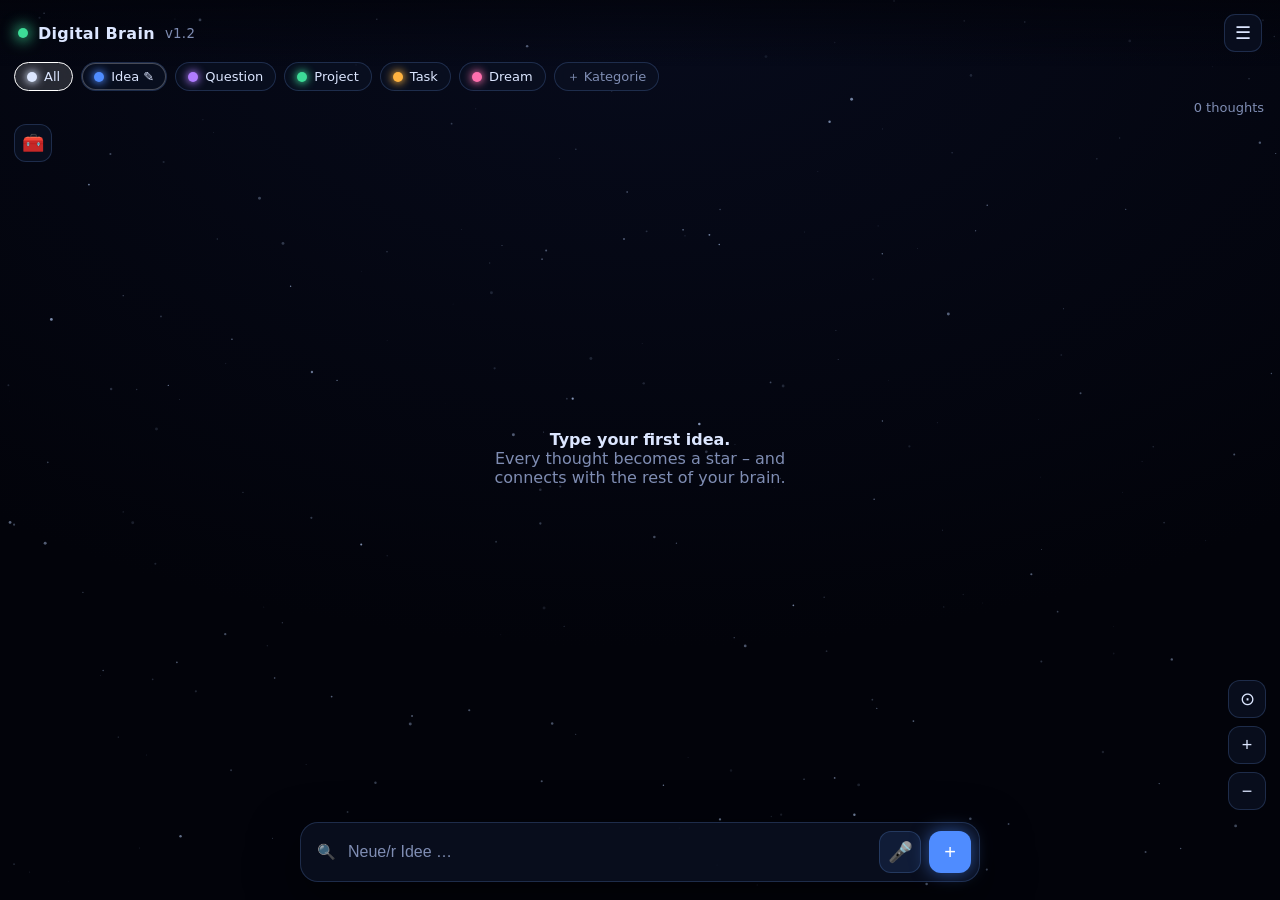
==== commit 6a517c3d: "Add real AI answers to 'Ask your brain' (Anthropic/Claude) - New collapsible 'Enable real AI answers" ====
--- a/index.html
+++ b/index.html
@@ -154,6 +154,9 @@
     .askanswer .hit .htext{flex:1;min-width:0;}
     .askanswer .hit .htitle{font-weight:600;color:var(--text);}
     .askanswer .hit .hsnip{color:var(--muted);font-size:12.5px;margin-top:2px;overflow:hidden;text-overflow:ellipsis;}
+    .askanswer .aitext{white-space:pre-wrap;background:rgba(127,160,255,.10);border:1px solid var(--panel-line);
+      border-radius:12px;padding:12px 13px;margin:0 0 12px;color:var(--text);}
+    .askanswer .aitext.thinking{color:var(--muted);}
 
     /* ---- Hilfe / leerer Zustand ---- */
     .hint{
@@ -454,7 +457,16 @@
       <button class="btn primary" id="askGoBtn" data-i18n="ask_go">Antworten</button>
     </div>
     <div id="askAnswer" class="askanswer"></div>
-    <p class="authnote" data-i18n="ask_more">Mit einem KI-Schlüssel formuliert dir das Gehirn daraus flüssige Antworten – sag Bescheid, wenn du ihn hast.</p>
+    <details class="help" id="askAiBox">
+      <summary data-i18n="ask_ai_summary">🤖 Echte KI-Antworten aktivieren</summary>
+      <p class="authnote" data-i18n="ask_ai_hint">Füge deinen Anthropic-Schlüssel ein (beginnt mit sk-ant-…). Er wird nur auf diesem Gerät gespeichert.</p>
+      <input id="aiKey" class="field" type="password" placeholder="sk-ant-…" autocomplete="off" autocapitalize="off" spellcheck="false">
+      <div class="row">
+        <button class="btn" id="aiKeyClear" data-i18n="ask_ai_clear">Entfernen</button>
+        <button class="btn primary" id="aiKeySave" data-i18n="ask_ai_save">Speichern</button>
+      </div>
+      <div class="authnote" id="aiKeyStatus"></div>
+    </details>
   </div>
 
 <script>
@@ -501,6 +513,7 @@
     link_mode_start:'Brücken-Modus: zwei Sterne nacheinander antippen.', link_mode_first:'Brücken-Modus: ersten Stern antippen.', link_first_selected:'Erster Stern gewählt – jetzt den zweiten antippen.', link_cleared:'Auswahl aufgehoben. Ersten Stern antippen.', link_created:'Brücke erstellt ✓ – nächste? Stern antippen oder 🪢 zum Beenden.',
     confirm_import:'Aktuelles Gehirn durch das Backup ersetzen? Die jetzigen {n} Gedanken werden überschrieben.', alert_import_done:'Backup geladen: {n} Gedanken wiederhergestellt.', alert_import_fail:'Diese Datei konnte nicht gelesen werden. Bitte eine vorher exportierte .json-Datei wählen.', confirm_relink:'Alle Verbindungen neu nach Thema ordnen? Gedanken bleiben erhalten, nur die Fäden werden innerhalb gleicher Themen neu gezogen.',
     tool_ask:'Frag dein Gehirn', ask_title:'🧠 Frag dein Gehirn', ask_intro:'Stell eine Frage – dein Gehirn sucht die passenden Gedanken heraus.', ask_ph:'Worüber möchtest du etwas wissen?', ask_go:'Antworten', ask_none:'Dazu habe ich noch keine passenden Gedanken gefunden.', ask_lead:'Dazu passen diese {n} Gedanken:', ask_more:'Mit einem KI-Schlüssel formuliert dir das Gehirn daraus flüssige Antworten – sag Bescheid, wenn du ihn hast.',
+    ask_ai_summary:'🤖 Echte KI-Antworten aktivieren', ask_ai_hint:'Füge deinen Anthropic-Schlüssel ein (beginnt mit sk-ant-…). Er wird nur auf diesem Gerät gespeichert.', ask_ai_save:'Speichern', ask_ai_clear:'Entfernen', ask_ai_on:'KI ist aktiv ✓ – Fragen werden zusätzlich beantwortet.', ask_ai_off:'Noch kein Schlüssel – es werden nur passende Gedanken angezeigt.', ask_thinking:'Die KI denkt nach …', ask_ai_error:'KI-Antwort fehlgeschlagen:',
     alert_no_speech:'Dein Browser unterstützt leider keine Spracherkennung. Am besten klappt es in Google Chrome (Android oder Desktop).', alert_mic_blocked:'Der Mikrofon-Zugriff wurde blockiert. Bitte erlaube ihn in den Browser-Einstellungen und versuche es erneut.',
     language_title:'🌐 Sprache', support_subject:'Support – Digitales Gehirn', support_body:'Hallo,\n\nich brauche Hilfe mit folgender Sache:\n\n'
    },
@@ -524,6 +537,7 @@
     link_mode_start:'Bridge mode: tap two stars one after another.', link_mode_first:'Bridge mode: tap the first star.', link_first_selected:'First star selected – now tap the second.', link_cleared:'Selection cleared. Tap the first star.', link_created:'Bridge created ✓ – next? Tap a star or 🪢 to finish.',
     confirm_import:'Replace the current brain with the backup? The current {n} thoughts will be overwritten.', alert_import_done:'Backup loaded: {n} thoughts restored.', alert_import_fail:'This file could not be read. Please choose a .json file you exported earlier.', confirm_relink:'Reorganize all connections by topic? Thoughts are kept, only the threads are redrawn within the same topics.',
     tool_ask:'Ask your brain', ask_title:'🧠 Ask your brain', ask_intro:'Ask a question – your brain finds the matching thoughts.', ask_ph:'What would you like to know?', ask_go:'Answer', ask_none:'No matching thoughts found for that yet.', ask_lead:'These {n} thoughts match:', ask_more:'With an AI key your brain turns these into fluent answers – let me know once you have one.',
+    ask_ai_summary:'🤖 Enable real AI answers', ask_ai_hint:'Paste your Anthropic key (starts with sk-ant-…). It is stored only on this device.', ask_ai_save:'Save', ask_ai_clear:'Remove', ask_ai_on:'AI is active ✓ – questions get a written answer too.', ask_ai_off:'No key yet – only matching thoughts are shown.', ask_thinking:'The AI is thinking …', ask_ai_error:'AI answer failed:',
     alert_no_speech:'Unfortunately your browser does not support speech recognition. It works best in Google Chrome (Android or desktop).', alert_mic_blocked:'Microphone access was blocked. Please allow it in your browser settings and try again.',
     language_title:'🌐 Language', support_subject:'Support – Digital Brain', support_body:'Hello,\n\nI need help with the following:\n\n'
    },
@@ -547,6 +561,7 @@
     link_mode_start:'Modo puente: toca dos estrellas una tras otra.', link_mode_first:'Modo puente: toca la primera estrella.', link_first_selected:'Primera estrella elegida – ahora toca la segunda.', link_cleared:'Selección anulada. Toca la primera estrella.', link_created:'Puente creado ✓ – ¿el siguiente? Toca una estrella o 🪢 para terminar.',
     confirm_import:'¿Reemplazar el cerebro actual con la copia? Los {n} pensamientos actuales se sobrescribirán.', alert_import_done:'Copia cargada: {n} pensamientos restaurados.', alert_import_fail:'No se pudo leer este archivo. Elige un archivo .json exportado anteriormente.', confirm_relink:'¿Reorganizar todas las conexiones por tema? Los pensamientos se mantienen, solo se vuelven a trazar los hilos dentro de los mismos temas.',
     tool_ask:'Pregunta a tu cerebro', ask_title:'🧠 Pregunta a tu cerebro', ask_intro:'Haz una pregunta: tu cerebro encuentra los pensamientos relevantes.', ask_ph:'¿Qué quieres saber?', ask_go:'Responder', ask_none:'Aún no encontré pensamientos relacionados con eso.', ask_lead:'Coinciden estos {n} pensamientos:', ask_more:'Con una clave de IA, tu cerebro redacta respuestas fluidas a partir de ellos – avísame cuando la tengas.',
+    ask_ai_summary:'🤖 Activar respuestas de IA reales', ask_ai_hint:'Pega tu clave de Anthropic (empieza con sk-ant-…). Se guarda solo en este dispositivo.', ask_ai_save:'Guardar', ask_ai_clear:'Quitar', ask_ai_on:'IA activa ✓: las preguntas también reciben una respuesta redactada.', ask_ai_off:'Aún sin clave: solo se muestran los pensamientos relevantes.', ask_thinking:'La IA está pensando …', ask_ai_error:'Falló la respuesta de la IA:',
     alert_no_speech:'Lamentablemente tu navegador no admite el reconocimiento de voz. Funciona mejor en Google Chrome (Android o escritorio).', alert_mic_blocked:'Se bloqueó el acceso al micrófono. Permítelo en los ajustes del navegador e inténtalo de nuevo.',
     language_title:'🌐 Idioma', support_subject:'Soporte – Cerebro Digital', support_body:'Hola:\n\nNecesito ayuda con lo siguiente:\n\n'
    },
@@ -570,6 +585,7 @@
     link_mode_start:'Mode pont : touche deux étoiles l’une après l’autre.', link_mode_first:'Mode pont : touche la première étoile.', link_first_selected:'Première étoile choisie – touche maintenant la deuxième.', link_cleared:'Sélection annulée. Touche la première étoile.', link_created:'Pont créé ✓ – le suivant ? Touche une étoile ou 🪢 pour terminer.',
     confirm_import:'Remplacer le cerveau actuel par la sauvegarde ? Les {n} pensées actuelles seront écrasées.', alert_import_done:'Sauvegarde chargée : {n} pensées restaurées.', alert_import_fail:'Ce fichier n’a pas pu être lu. Choisis un fichier .json exporté précédemment.', confirm_relink:'Réorganiser toutes les connexions par thème ? Les pensées sont conservées, seuls les fils sont retracés au sein des mêmes thèmes.',
     tool_ask:'Interroge ton cerveau', ask_title:'🧠 Interroge ton cerveau', ask_intro:'Pose une question – ton cerveau trouve les pensées correspondantes.', ask_ph:'Que veux-tu savoir ?', ask_go:'Répondre', ask_none:'Aucune pensée correspondante trouvée pour le moment.', ask_lead:'Ces {n} pensées correspondent :', ask_more:'Avec une clé IA, ton cerveau en rédige des réponses fluides – dis-le-moi quand tu l’as.',
+    ask_ai_summary:'🤖 Activer les vraies réponses IA', ask_ai_hint:'Colle ta clé Anthropic (commence par sk-ant-…). Elle est stockée uniquement sur cet appareil.', ask_ai_save:'Enregistrer', ask_ai_clear:'Retirer', ask_ai_on:'IA active ✓ – les questions reçoivent aussi une réponse rédigée.', ask_ai_off:'Pas encore de clé – seules les pensées correspondantes sont affichées.', ask_thinking:'L’IA réfléchit …', ask_ai_error:'Échec de la réponse IA :',
     alert_no_speech:'Malheureusement, ton navigateur ne prend pas en charge la reconnaissance vocale. Cela fonctionne mieux dans Google Chrome (Android ou ordinateur).', alert_mic_blocked:'L’accès au microphone a été bloqué. Autorise-le dans les paramètres du navigateur et réessaie.',
     language_title:'🌐 Langue', support_subject:'Support – Cerveau Numérique', support_body:'Bonjour,\n\nj’ai besoin d’aide concernant :\n\n'
    }
@@ -1635,12 +1651,8 @@
     return scored.slice(0,limit).map(x=>x.n);
   }
   function escapeHtml(s){ return (s||'').replace(/[&<>"]/g,c=>({'&':'&amp;','<':'&lt;','>':'&gt;','"':'&quot;'}[c])); }
-  function runAsk(){
-    const q=askInput.value.trim();
-    if(!q){ askInput.focus(); return; }
-    const rel=findRelevant(q, 8);
-    if(!rel.length){ askAnswer.innerHTML='<p class="lead">'+escapeHtml(t('ask_none'))+'</p>'; return; }
-    let html='<p class="lead">'+escapeHtml(t('ask_lead',{n:rel.length}))+'</p>';
+  function renderHits(rel){
+    let html='';
     for(const n of rel){
       const c=catById(n.cat);
       const note=(n.note||'').trim().replace(/\s+/g,' ');
@@ -1649,17 +1661,82 @@
         '<div class="htext"><div class="htitle">'+escapeHtml(n.text)+'</div>'+
         (snip?'<div class="hsnip">'+escapeHtml(snip)+'</div>':'')+'</div></div>';
     }
-    askAnswer.innerHTML=html;
+    return html;
+  }
+  function wireHits(){
     askAnswer.querySelectorAll('.hit').forEach(el=>{
       el.onclick=()=>{ const n=findNode(Number(el.dataset.id)); if(n){ closeAsk(); centerOnNode(n); openCard(n); } };
     });
   }
-  function openAsk(){ askAnswer.innerHTML=''; askSheet.classList.add('open'); setTimeout(()=>askInput.focus(),60); }
+  // ---- Optionale echte KI-Antwort (Anthropic / Claude) ----
+  // Der Schlüssel bleibt ausschließlich lokal im Browser dieses Geräts.
+  const AI_KEY_STORE='digital-brain-aikey';
+  const AI_MODEL='claude-haiku-4-5-20251001';
+  let aiKey=(()=>{ try{ return localStorage.getItem(AI_KEY_STORE)||''; }catch(e){ return ''; } })();
+  async function askAI(question, rel){
+    const ctx=rel.map((n,i)=>'('+(i+1)+') ['+catName(catById(n.cat))+'] '+n.text+(n.note?(' — '+n.note):'')).join('\n');
+    const sys='Du bist das „zweite Gehirn" des Nutzers. Beantworte die Frage NUR auf Basis der unten aufgeführten eigenen Gedanken des Nutzers. Erfinde nichts dazu; wenn die Gedanken die Antwort nicht hergeben, sage das ehrlich. Antworte klar, knapp und in derselben Sprache wie die Frage.';
+    const res=await fetch('https://api.anthropic.com/v1/messages',{
+      method:'POST',
+      headers:{
+        'content-type':'application/json',
+        'x-api-key':aiKey,
+        'anthropic-version':'2023-06-01',
+        'anthropic-dangerous-direct-browser-access':'true'
+      },
+      body:JSON.stringify({
+        model:AI_MODEL, max_tokens:700, system:sys,
+        messages:[{role:'user', content:'Frage: '+question+'\n\nMeine Gedanken:\n'+ctx}]
+      })
+    });
+    if(!res.ok){ const tx=await res.text().catch(()=>''); throw new Error('HTTP '+res.status+(tx?(' '+tx.slice(0,160)):'')); }
+    const data=await res.json();
+    return (data.content && data.content[0] && data.content[0].text) ? data.content[0].text.trim() : '';
+  }
+  async function runAsk(){
+    const q=askInput.value.trim();
+    if(!q){ askInput.focus(); return; }
+    const rel=findRelevant(q, 8);
+    if(!rel.length){ askAnswer.innerHTML='<p class="lead">'+escapeHtml(t('ask_none'))+'</p>'; return; }
+    // Sofort die passenden Gedanken zeigen …
+    askAnswer.innerHTML='<p class="lead">'+escapeHtml(t('ask_lead',{n:rel.length}))+'</p>'+renderHits(rel);
+    wireHits();
+    // … und mit Schlüssel zusätzlich eine echte, formulierte KI-Antwort darüber
+    if(aiKey){
+      const box=document.createElement('div');
+      box.className='aitext thinking'; box.textContent=t('ask_thinking');
+      askAnswer.insertBefore(box, askAnswer.firstChild);
+      try{
+        const ans=await askAI(q, rel);
+        box.classList.remove('thinking');
+        box.textContent=ans || t('ask_none');
+      }catch(e){
+        box.classList.remove('thinking');
+        box.textContent=t('ask_ai_error')+' '+((e&&e.message)||'');
+      }
+    }
+  }
+  function setAiStatus(){ const s=document.getElementById('aiKeyStatus'); if(s) s.textContent = aiKey ? t('ask_ai_on') : t('ask_ai_off'); }
+  function openAsk(){
+    askAnswer.innerHTML='';
+    const k=document.getElementById('aiKey'); if(k) k.value = aiKey ? '••••••••••' : '';
+    setAiStatus();
+    askSheet.classList.add('open'); setTimeout(()=>askInput.focus(),60);
+  }
   function closeAsk(){ askSheet.classList.remove('open'); }
   document.getElementById('askItem').onclick=()=>{ closeToolsMenu(); openAsk(); };
   document.getElementById('askGoBtn').onclick=runAsk;
   document.getElementById('askCloseBtn').onclick=closeAsk;
   askInput.addEventListener('keydown', e=>{ if(e.key==='Enter' && !e.shiftKey){ e.preventDefault(); runAsk(); } });
+  document.getElementById('aiKeySave').onclick=()=>{
+    const f=document.getElementById('aiKey'); const v=(f.value||'').trim();
+    if(v && !/^[•]+$/.test(v)){ aiKey=v; try{ localStorage.setItem(AI_KEY_STORE, v); }catch(e){} f.value='••••••••••'; }
+    setAiStatus();
+  };
+  document.getElementById('aiKeyClear').onclick=()=>{
+    aiKey=''; try{ localStorage.removeItem(AI_KEY_STORE); }catch(e){}
+    document.getElementById('aiKey').value=''; setAiStatus();
+  };
 
   document.getElementById('exportBtn').onclick=exportData;
   const importFile=document.getElementById('importFile');
